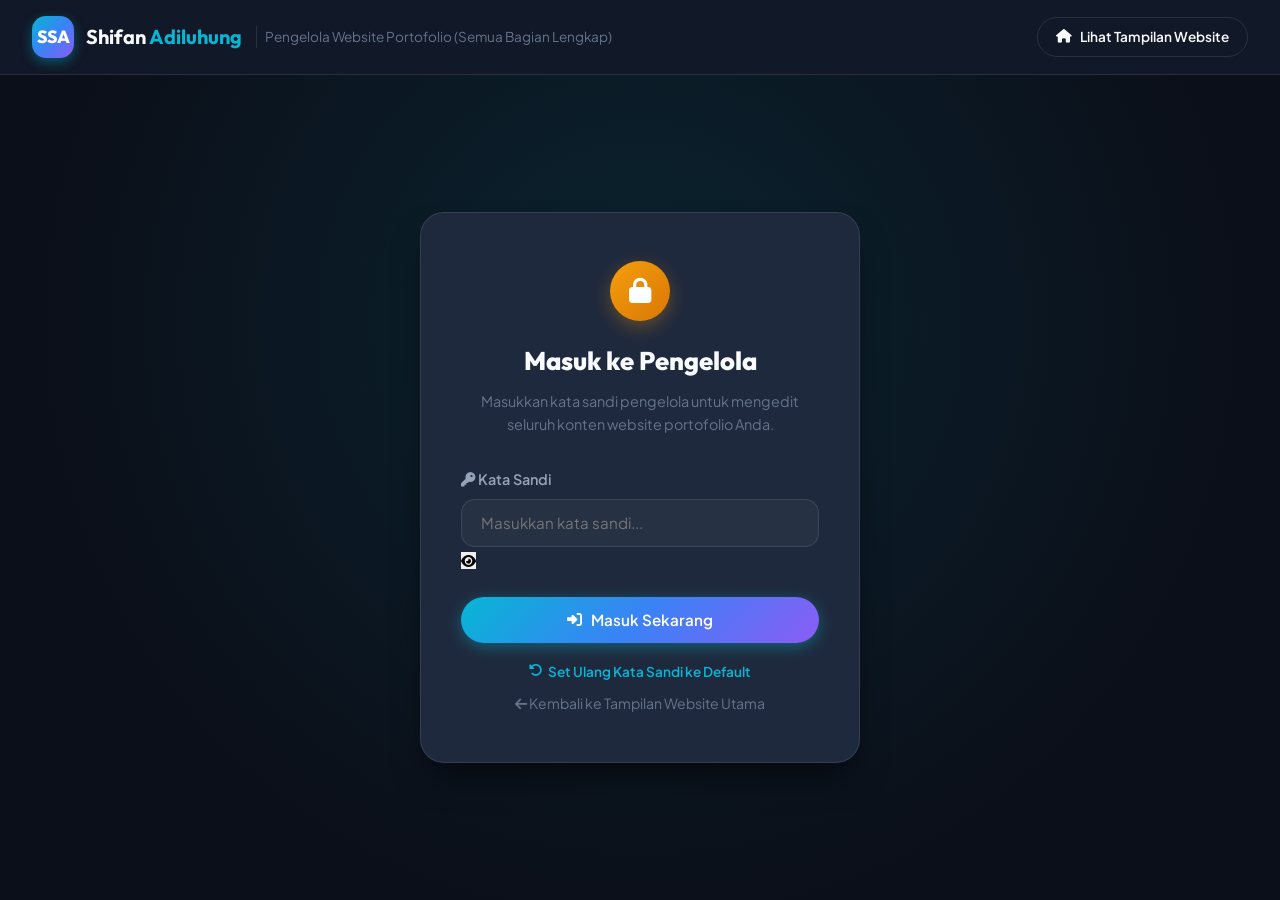
==== admin.html @ 87aca7a8 "fix: resolve skills category rendering error and align categories across admin and main site" ====
<!DOCTYPE html>
<html lang="id">
<head>
    <meta charset="UTF-8">
    <meta name="viewport" content="width=device-width, initial-scale=1.0">
    <meta name="description" content="Halaman Pengelola (Admin) Website Shifan Shalih Adiluhung">
    <title>Halaman Pengelola Website | Shifan Shalih Adiluhung</title>
    
    <!-- Google Fonts -->
    <link rel="preconnect" href="https://fonts.googleapis.com">
    <link rel="preconnect" href="https://fonts.gstatic.com" crossorigin>
    <link href="https://fonts.googleapis.com/css2?family=Outfit:wght@300;400;500;600;700;800&family=Plus+Jakarta+Sans:wght@300;400;500;600;700;800&display=swap" rel="stylesheet">
    
    <!-- FontAwesome Icons -->
    <link rel="stylesheet" href="https://cdnjs.cloudflare.com/ajax/libs/font-awesome/6.4.0/css/all.min.css">
    
    <!-- Stylesheet -->
    <link rel="stylesheet" href="styles.css?v=5.0">
    
    <style>
        body.admin-full-page {
            background-color: var(--bg-primary);
            min-height: 100vh;
            display: flex;
            flex-direction: column;
            margin: 0;
            padding: 0;
        }

        .admin-top-bar {
            background: var(--bg-secondary);
            border-bottom: 1px solid var(--border-color);
            padding: 1rem 2rem;
            display: flex;
            align-items: center;
            justify-content: space-between;
            position: sticky;
            top: 0;
            z-index: 100;
        }

        .admin-top-brand {
            display: flex;
            align-items: center;
            gap: 0.85rem;
        }

        .admin-top-actions {
            display: flex;
            align-items: center;
            gap: 1rem;
        }

        .admin-login-fullscreen {
            flex-grow: 1;
            display: flex;
            align-items: center;
            justify-content: center;
            padding: 2rem;
            background: radial-gradient(circle at 50% 30%, rgba(6, 182, 212, 0.12) 0%, transparent 70%);
        }

        .admin-login-box {
            width: 100%;
            max-width: 440px;
            padding: 3rem 2.5rem;
            background: var(--bg-surface-solid);
            border: 1px solid var(--border-color);
            border-radius: var(--radius-lg);
            box-shadow: var(--shadow-lg);
            text-align: center;
        }

        .login-badge-icon {
            width: 60px;
            height: 60px;
            background: var(--gold-gradient);
            color: #ffffff;
            border-radius: 50%;
            display: flex;
            align-items: center;
            justify-content: center;
            font-size: 1.6rem;
            margin: 0 auto 1.25rem auto;
            box-shadow: 0 6px 18px rgba(245, 158, 11, 0.3);
        }

        .admin-dashboard-full {
            flex-grow: 1;
            display: none;
            width: 100%;
        }

        .admin-layout-grid {
            display: grid;
            grid-template-columns: 280px 1fr;
            min-height: calc(100vh - 72px);
        }

        .admin-sidebar {
            background: var(--bg-secondary);
            border-right: 1px solid var(--border-color);
            padding: 2rem 1rem;
            display: flex;
            flex-direction: column;
            gap: 0.5rem;
        }

        .sidebar-title {
            font-size: 0.75rem;
            font-weight: 800;
            text-transform: uppercase;
            letter-spacing: 1px;
            color: var(--text-muted);
            padding: 0 0.85rem;
            margin-bottom: 0.5rem;
        }

        .admin-nav-item {
            display: flex;
            align-items: center;
            gap: 0.85rem;
            padding: 0.85rem 1rem;
            background: transparent;
            color: var(--text-secondary);
            font-size: 0.92rem;
            font-weight: 600;
            border-radius: var(--radius-md);
            cursor: pointer;
            transition: all var(--transition-fast);
            text-align: left;
            width: 100%;
        }

        .admin-nav-item:hover {
            color: var(--text-primary);
            background: rgba(255, 255, 255, 0.04);
        }

        .admin-nav-item.active {
            color: #ffffff;
            background: var(--primary-gradient);
            box-shadow: 0 4px 15px rgba(6, 182, 212, 0.3);
        }

        .admin-content-area {
            padding: 3rem;
            background: var(--bg-primary);
            overflow-y: auto;
        }

        .content-panel {
            display: none;
            max-width: 900px;
        }

        .content-panel.active {
            display: block;
            animation: fadeIn 0.3s ease-out;
        }

        .panel-header-box {
            margin-bottom: 2.5rem;
            padding-bottom: 1.25rem;
            border-bottom: 1px solid var(--border-color);
        }

        .panel-header-box h2 {
            font-family: var(--font-heading);
            font-size: 1.75rem;
            font-weight: 800;
            margin-bottom: 0.5rem;
            display: flex;
            align-items: center;
            gap: 0.75rem;
        }

        .panel-header-box p {
            color: var(--text-secondary);
            font-size: 0.95rem;
        }

        .form-card-box {
            background: var(--bg-secondary);
            border: 1px solid var(--border-color);
            border-radius: var(--radius-lg);
            padding: 2rem;
            margin-bottom: 2rem;
        }

        .item-row {
            display: flex;
            align-items: center;
            justify-content: space-between;
            padding: 1.25rem 1.5rem;
            background: rgba(255, 255, 255, 0.03);
            border: 1px solid var(--border-color);
            border-radius: var(--radius-md);
            margin-bottom: 0.85rem;
        }

        .item-row strong {
            display: block;
            font-size: 1rem;
            color: var(--text-primary);
        }

        .item-row span {
            font-size: 0.85rem;
            color: var(--text-muted);
        }

        @media (max-width: 992px) {
            .admin-layout-grid { grid-template-columns: 1fr; }
            .admin-sidebar { border-right: none; border-bottom: 1px solid var(--border-color); flex-direction: row; overflow-x: auto; }
            .admin-content-area { padding: 1.5rem; }
        }

        /* Anti-flicker classes based on authentication */
        html.is-authenticated #loginScreen { display: none !important; }
        html.is-authenticated #dashboardScreen { display: block !important; }
        html.is-authenticated #logoutBtn { display: inline-flex !important; }

        html.is-unauthenticated #loginScreen { display: flex !important; }
        html.is-unauthenticated #dashboardScreen { display: none !important; }
        html.is-unauthenticated #logoutBtn { display: none !important; }
    </style>
    <script>
        // Anti-Flicker: Check session immediately before DOM renders
        (function() {
            try {
                var isAuth = sessionStorage.getItem('ssa_admin_session') === 'true' || localStorage.getItem('ssa_admin_session') === 'true';
                if (isAuth) {
                    document.documentElement.classList.add('is-authenticated');
                    sessionStorage.setItem('ssa_admin_session', 'true');
                } else {
                    document.documentElement.classList.add('is-unauthenticated');
                }
            } catch(e) {}
        })();
    </script>
</head>
<body class="admin-full-page">

    <!-- Top Header Bar -->
    <header class="admin-top-bar">
        <div class="admin-top-brand">
            <a href="index.html" class="logo-brand">
                <div class="logo-badge">SSA</div>
                <span class="logo-text">Shifan <span class="highlight">Adiluhung</span></span>
            </a>
            <span style="font-size: 0.85rem; color: var(--text-muted); padding-left: 0.5rem; border-left: 1px solid var(--border-color);">Pengelola Website Portofolio (Semua Bagian Lengkap)</span>
        </div>

        <div class="admin-top-actions">
            <a href="index.html" class="btn btn-outline btn-sm">
                <i class="fa-solid fa-house"></i>
                <span>Lihat Tampilan Website</span>
            </a>
            <button class="btn btn-outline btn-sm danger-btn" id="logoutBtn" style="display: none;">
                <i class="fa-solid fa-power-off"></i>
                <span>Keluar</span>
            </button>
        </div>
    </header>

    <!-- STATE 1: LOGIN PENGELOLA -->
    <div class="admin-login-fullscreen" id="loginScreen">
        <div class="admin-login-box">
            <div class="login-badge-icon">
                <i class="fa-solid fa-lock"></i>
            </div>
            <h2 style="font-family: var(--font-heading); font-size: 1.6rem; font-weight: 800;">Masuk ke Pengelola</h2>
            <p style="color: var(--text-muted); font-size: 0.9rem; margin-top: 0.5rem;">Masukkan kata sandi pengelola untuk mengedit seluruh konten website portofolio Anda.</p>

            <form id="adminLoginForm" style="margin-top: 2rem; text-align: left;">
                <div class="form-group">
                    <label for="adminPasswordInput"><i class="fa-solid fa-key"></i> Kata Sandi</label>
                    <div class="pass-input-wrapper">
                        <input type="password" id="adminPasswordInput" class="form-control" placeholder="Masukkan kata sandi..." required>
                        <button type="button" class="toggle-pass-btn" id="togglePassBtn"><i class="fa-solid fa-eye"></i></button>
                    </div>
                </div>

                <button type="submit" class="btn btn-primary btn-block btn-glow" style="margin-top: 1.5rem;">
                    <i class="fa-solid fa-right-to-bracket"></i>
                    <span>Masuk Sekarang</span>
                </button>
            </form>

            <div style="margin-top: 1.25rem; display: flex; flex-direction: column; gap: 0.75rem; align-items: center;">
                <button type="button" id="resetPassLoginBtn" style="background: none; border: none; color: var(--primary-color); font-size: 0.85rem; font-weight: 600; cursor: pointer; display: flex; align-items: center; gap: 0.35rem;">
                    <i class="fa-solid fa-rotate-left"></i> Set Ulang Kata Sandi ke Default
                </button>
                <a href="index.html" style="color: var(--text-muted); font-size: 0.88rem;"><i class="fa-solid fa-arrow-left"></i> Kembali ke Tampilan Website Utama</a>
            </div>
        </div>
    </div>

    <!-- STATE 2: DASHBOARD PENGELOLA -->
    <div class="admin-dashboard-full" id="dashboardScreen">
        <div class="admin-layout-grid">
            
            <!-- Left Sidebar Navigation Menu -->
            <aside class="admin-sidebar">
                <div class="sidebar-title">Menu Pengelola</div>
                
                <button class="admin-nav-item active" data-pane="paneIdentity">
                    <i class="fa-solid fa-house"></i>
                    <span>1. Home (Hero)</span>
                </button>

                <button class="admin-nav-item" data-pane="paneNarrative">
                    <i class="fa-solid fa-user"></i>
                    <span>2. About Me</span>
                </button>

                <button class="admin-nav-item" data-pane="paneSkills">
                    <i class="fa-solid fa-bolt"></i>
                    <span>3. Skills</span>
                </button>

                <button class="admin-nav-item" data-pane="paneProjects">
                    <i class="fa-solid fa-star"></i>
                    <span>4. Projects ⭐⭐⭐</span>
                </button>

                <button class="admin-nav-item" data-pane="paneExperience">
                    <i class="fa-solid fa-briefcase"></i>
                    <span>5. Experience</span>
                </button>

                <button class="admin-nav-item" data-pane="paneAchievements">
                    <i class="fa-solid fa-trophy"></i>
                    <span>6. Achievements</span>
                </button>

                <button class="admin-nav-item" data-pane="paneCertificates">
                    <i class="fa-solid fa-certificate"></i>
                    <span>7. Certificates</span>
                </button>

                <button class="admin-nav-item" data-pane="paneTools">
                    <i class="fa-solid fa-screwdriver-wrench"></i>
                    <span>8. Tools & Tech</span>
                </button>

                <button class="admin-nav-item" data-pane="paneTestimonials">
                    <i class="fa-solid fa-comments"></i>
                    <span>9. Testimonials</span>
                </button>

                <button class="admin-nav-item" data-pane="paneContact">
                    <i class="fa-solid fa-address-book"></i>
                    <span>10. Contact & Sosmed</span>
                </button>

                <button class="admin-nav-item" data-pane="paneSecurity">
                    <i class="fa-solid fa-key"></i>
                    <span>11. Ubah Kata Sandi</span>
                </button>

                <div style="margin-top: auto; padding-top: 1.5rem; border-top: 1px solid var(--border-color); display: flex; flex-direction: column; gap: 0.5rem;">
                    <button class="btn btn-primary btn-block btn-sm" id="copyDataForAIBtn" title="Salin seluruh data untuk dikirim ke Asisten AI agar di-publish ke publik">
                        <i class="fa-solid fa-copy"></i> Salin Data untuk AI
                    </button>
                    <button class="btn btn-outline btn-block btn-sm" id="exportBackupBtn">
                        <i class="fa-solid fa-download"></i> Unduh File JSON
                    </button>
                </div>
            </aside>

            <!-- Right Main Content Area -->
            <main class="admin-content-area">
                
                <!-- PANE 1: HOME (HERO) -->
                <div class="content-panel active" id="paneIdentity">
                    <div class="panel-header-box">
                        <h2><i class="fa-solid fa-house" style="color: var(--primary-color);"></i> 1. Home (Hero Section)</h2>
                        <p>Ubah nama lengkap, kata-kata bergerak, dan kalimat sambutan pertama pada halaman utama.</p>
                    </div>

                    <div class="form-card-box">
                        <form id="formIdentity">
                            <div class="form-grid">
                                <div class="form-group">
                                    <label for="inputName">Nama Lengkap Anda</label>
                                    <input type="text" id="inputName" class="form-control" required>
                                </div>

                                <div class="form-group">
                                    <label for="inputSubheadlines">Kata-kata Bergerak (Pisahkan koma)</label>
                                    <input type="text" id="inputSubheadlines" class="form-control" required>
                                </div>

                                <div class="form-group full-width">
                                    <label for="inputHeroBio">Kalimat Sambutan Ringkas</label>
                                    <textarea id="inputHeroBio" class="form-control" rows="4" required></textarea>
                                </div>

                                <div class="form-group full-width" style="margin-top: 0.5rem; padding-top: 1.25rem; border-top: 1px solid var(--border-color);">
                                    <h4 style="font-size: 1rem; margin-bottom: 0.35rem; color: var(--text-gold);"><i class="fa-solid fa-chart-simple"></i> Kartu Highlight Statistik Hero (3 Kartu Ringkas)</h4>
                                    <p style="font-size: 0.85rem; color: var(--text-muted); margin-bottom: 1rem;">Ubah teks angka/status dan label pada 3 kartu highlight di bawah sambutan.</p>
                                    
                                    <div style="display: grid; grid-template-columns: repeat(auto-fit, minmax(220px, 1fr)); gap: 1rem;">
                                        <!-- Stat 1 -->
                                        <div style="background: rgba(255,255,255,0.02); border: 1px solid var(--border-color); border-radius: 8px; padding: 1rem;">
                                            <strong style="display: block; font-size: 0.88rem; margin-bottom: 0.5rem; color: var(--text-primary);">Kartu 1 (Kiri)</strong>
                                            <div style="display: flex; flex-direction: column; gap: 0.5rem;">
                                                <div>
                                                    <label style="font-size: 0.78rem; color: var(--text-muted);">Ikon FontAwesome</label>
                                                    <input type="text" id="inputStat1Icon" class="form-control" style="font-size: 0.85rem;" placeholder="fa-solid fa-graduation-cap">
                                                </div>
                                                <div>
                                                    <label style="font-size: 0.78rem; color: var(--text-muted);">Nilai / Angka</label>
                                                    <input type="text" id="inputStat1Num" class="form-control" style="font-size: 0.85rem;" placeholder="100%">
                                                </div>
                                                <div>
                                                    <label style="font-size: 0.78rem; color: var(--text-muted);">Label / Keterangan</label>
                                                    <input type="text" id="inputStat1Label" class="form-control" style="font-size: 0.85rem;" placeholder="Integritas Keilmuan">
                                                </div>
                                            </div>
                                        </div>

                                        <!-- Stat 2 -->
                                        <div style="background: rgba(255,255,255,0.02); border: 1px solid var(--border-color); border-radius: 8px; padding: 1rem;">
                                            <strong style="display: block; font-size: 0.88rem; margin-bottom: 0.5rem; color: var(--text-primary);">Kartu 2 (Tengah)</strong>
                                            <div style="display: flex; flex-direction: column; gap: 0.5rem;">
                                                <div>
                                                    <label style="font-size: 0.78rem; color: var(--text-muted);">Ikon FontAwesome</label>
                                                    <input type="text" id="inputStat2Icon" class="form-control" style="font-size: 0.85rem;" placeholder="fa-solid fa-microchip">
                                                </div>
                                                <div>
                                                    <label style="font-size: 0.78rem; color: var(--text-muted);">Nilai / Angka</label>
                                                    <input type="text" id="inputStat2Num" class="form-control" style="font-size: 0.85rem;" placeholder="Modern">
                                                </div>
                                                <div>
                                                    <label style="font-size: 0.78rem; color: var(--text-muted);">Label / Keterangan</label>
                                                    <input type="text" id="inputStat2Label" class="form-control" style="font-size: 0.85rem;" placeholder="Tech & Development">
                                                </div>
                                            </div>
                                        </div>

                                        <!-- Stat 3 -->
                                        <div style="background: rgba(255,255,255,0.02); border: 1px solid var(--border-color); border-radius: 8px; padding: 1rem;">
                                            <strong style="display: block; font-size: 0.88rem; margin-bottom: 0.5rem; color: var(--text-primary);">Kartu 3 (Kanan)</strong>
                                            <div style="display: flex; flex-direction: column; gap: 0.5rem;">
                                                <div>
                                                    <label style="font-size: 0.78rem; color: var(--text-muted);">Ikon FontAwesome</label>
                                                    <input type="text" id="inputStat3Icon" class="form-control" style="font-size: 0.85rem;" placeholder="fa-solid fa-star">
                                                </div>
                                                <div>
                                                    <label style="font-size: 0.78rem; color: var(--text-muted);">Nilai / Angka</label>
                                                    <input type="text" id="inputStat3Num" class="form-control" style="font-size: 0.85rem;" placeholder="Adiluhung">
                                                </div>
                                                <div>
                                                    <label style="font-size: 0.78rem; color: var(--text-muted);">Label / Keterangan</label>
                                                    <input type="text" id="inputStat3Label" class="form-control" style="font-size: 0.85rem;" placeholder="Nilai Luhur & Agung">
                                                </div>
                                            </div>
                                        </div>
                                    </div>
                                </div>
                            </div>

                            <button type="submit" class="btn btn-primary btn-glow" style="margin-top: 1.25rem;">
                                <i class="fa-solid fa-floppy-disk"></i> Simpan Perubahan Home
                            </button>
                        </form>
                    </div>
                </div>

                <!-- PANE 2: ABOUT ME -->
                <div class="content-panel" id="paneNarrative">
                    <div class="panel-header-box">
                        <h2><i class="fa-solid fa-user" style="color: var(--primary-color);"></i> 2. About Me</h2>
                        <p>Ubah 3 kartu cerita utama mengenai makna nama Adiluhung, pendidikan/hafalan, dan cita-cita.</p>
                    </div>

                    <div class="form-card-box">
                        <form id="formNarrative">
                            <div class="form-group mb-3">
                                <label for="inputMeaning">Kartu 1: Tentang Saya (Makna & Identitas)</label>
                                <textarea id="inputMeaning" class="form-control" rows="3" required></textarea>
                            </div>

                            <div class="form-group mb-3">
                                <label for="inputEdu">Kartu 2: Yang Saya Kerjakan (Aktivitas & Kode)</label>
                                <textarea id="inputEdu" class="form-control" rows="3" required></textarea>
                            </div>

                            <div class="form-group mb-3">
                                <label for="inputVision">Kartu 3: Visi & Prinsip Saya</label>
                                <textarea id="inputVision" class="form-control" rows="3" required></textarea>
                            </div>

                            <div class="form-group mb-3" style="margin-top: 1.25rem; padding-top: 1.25rem; border-top: 1px solid var(--border-color);">
                                <h4 style="font-size: 1rem; margin-bottom: 0.35rem; color: var(--text-gold);"><i class="fa-solid fa-circle-info"></i> Banner Fakta Singkat (Info Banner Bawah)</h4>
                                <p style="font-size: 0.85rem; color: var(--text-muted); margin-bottom: 0.85rem;">Ubah judul dan isi teks banner highlight yang berada di bawah 3 kartu cerita About Me.</p>
                                
                                <div style="margin-bottom: 0.75rem;">
                                    <label for="inputFactTitle">Judul Fakta Singkat</label>
                                    <input type="text" id="inputFactTitle" class="form-control" placeholder="Perpaduan Nilai Tradisi & Inovasi Teknologi" required>
                                </div>

                                <div>
                                    <label for="inputFactDesc">Uraian / Deskripsi Fakta Singkat</label>
                                    <textarea id="inputFactDesc" class="form-control" rows="3" placeholder="Shifan Shalih Adiluhung mewakili generasi..." required></textarea>
                                </div>
                            </div>

                            <button type="submit" class="btn btn-primary btn-glow" style="margin-top: 1rem;">
                                <i class="fa-solid fa-floppy-disk"></i> Simpan About Me
                            </button>
                        </form>
                    </div>
                </div>

                <!-- PANE 3: SKILLS -->
                <div class="content-panel" id="paneSkills">
                    <div class="panel-header-box" style="display: flex; align-items: center; justify-content: space-between; flex-wrap: wrap; gap: 1rem;">
                        <div>
                            <h2><i class="fa-solid fa-bolt" style="color: var(--primary-color);"></i> 3. Skills (Kelola Kategori & Keahlian)</h2>
                            <p>Kelola kategori kemampuan, tahapan belajar, dan daftar keahlian terstruktur.</p>
                        </div>
                        <div style="display: flex; gap: 0.5rem; flex-wrap: wrap;">
                            <button type="button" class="btn btn-outline btn-sm" id="resetCategoriesBtn"><i class="fa-solid fa-rotate-left"></i> Reset Kategori ke Awal</button>
                            <button type="button" class="btn btn-outline btn-sm" id="addNewCategoryBtn"><i class="fa-solid fa-folder-plus"></i> Tambah Kategori Baru</button>
                            <button type="button" class="btn btn-primary btn-sm" id="addSkillBtn"><i class="fa-solid fa-plus"></i> Tambah Keahlian Baru</button>
                        </div>
                    </div>

                    <div id="skillsListContainer"></div>
                </div>

                <!-- PANE 4: PROJECTS ⭐⭐⭐ -->
                <div class="content-panel" id="paneProjects">
                    <div class="panel-header-box" style="display: flex; align-items: center; justify-content: space-between; flex-wrap: wrap; gap: 1rem;">
                        <div>
                            <h2><i class="fa-solid fa-star" style="color: var(--primary-color);"></i> 4. Projects ⭐⭐⭐</h2>
                            <p>Kelola portofolio karya dalam kategori Web Projects, Design Projects, dan Other Projects.</p>
                        </div>
                        <div style="display: flex; gap: 0.5rem; flex-wrap: wrap;">
                            <button type="button" class="btn btn-outline btn-sm" id="resetProjectsBtn"><i class="fa-solid fa-rotate-left"></i> Reset ke Default</button>
                            <button type="button" class="btn btn-primary btn-sm" id="addProjectBtn"><i class="fa-solid fa-plus"></i> Tambah Karya Baru</button>
                        </div>
                    </div>

                    <div id="projectsListContainer"></div>
                </div>

                <!-- PANE 5: EXPERIENCE -->
                <div class="content-panel" id="paneExperience">
                    <div class="panel-header-box" style="display: flex; align-items: center; justify-content: space-between; flex-wrap: wrap; gap: 1rem;">
                        <div>
                            <h2><i class="fa-solid fa-briefcase" style="color: var(--primary-color);"></i> 5. Experience</h2>
                            <p>Kelola riwayat kegiatan organisasi, volunteer, dan pengalaman kerja.</p>
                        </div>
                        <div style="display: flex; gap: 0.5rem; flex-wrap: wrap;">
                            <button type="button" class="btn btn-outline btn-sm" id="resetExperienceBtn"><i class="fa-solid fa-rotate-left"></i> Reset ke On Progress</button>
                            <button type="button" class="btn btn-primary btn-sm" id="addExperienceBtn"><i class="fa-solid fa-plus"></i> Tambah Pengalaman</button>
                        </div>
                    </div>
                    <div id="experienceListContainer"></div>
                </div>

                <!-- PANE 6: ACHIEVEMENTS -->
                <div class="content-panel" id="paneAchievements">
                    <div class="panel-header-box" style="display: flex; align-items: center; justify-content: space-between; flex-wrap: wrap; gap: 1rem;">
                        <div>
                            <h2><i class="fa-solid fa-trophy" style="color: var(--primary-color);"></i> 6. Achievements</h2>
                            <p>Kelola capaian prestasi akademis, keilmuan, dan hafalan Al-Qur'an.</p>
                        </div>
                        <div style="display: flex; gap: 0.5rem; flex-wrap: wrap;">
                            <button type="button" class="btn btn-outline btn-sm" id="resetAchievementsBtn"><i class="fa-solid fa-rotate-left"></i> Reset ke On Progress</button>
                            <button type="button" class="btn btn-primary btn-sm" id="addAchievementBtn"><i class="fa-solid fa-plus"></i> Tambah Capaian</button>
                        </div>
                    </div>
                    <div id="achievementsListContainer"></div>
                </div>

                <!-- PANE 7: CERTIFICATES -->
                <div class="content-panel" id="paneCertificates">
                    <div class="panel-header-box" style="display: flex; align-items: center; justify-content: space-between; flex-wrap: wrap; gap: 1rem;">
                        <div>
                            <h2><i class="fa-solid fa-certificate" style="color: var(--primary-color);"></i> 7. Certificates</h2>
                            <p>Kelola dokumen sertifikat pelatihan dan bukti kompetensi resmi.</p>
                        </div>
                        <div style="display: flex; gap: 0.5rem; flex-wrap: wrap;">
                            <button type="button" class="btn btn-outline btn-sm" id="resetCertificatesBtn"><i class="fa-solid fa-rotate-left"></i> Reset ke On Progress</button>
                            <button type="button" class="btn btn-primary btn-sm" id="addCertificateBtn"><i class="fa-solid fa-plus"></i> Tambah Sertifikat</button>
                        </div>
                    </div>
                    <div id="certificatesListContainer"></div>
                </div>

                <!-- PANE 8: TOOLS & TECHNOLOGIES -->
                <div class="content-panel" id="paneTools">
                    <div class="panel-header-box" style="display: flex; align-items: center; justify-content: space-between; flex-wrap: wrap; gap: 1rem;">
                        <div>
                            <h2><i class="fa-solid fa-screwdriver-wrench" style="color: var(--primary-color);"></i> 8. Tools & Technologies</h2>
                            <p>Kelola daftar perangkat lunak, teknologi, bahasa pemrograman, dan ekosistem harian Anda.</p>
                        </div>
                        <div style="display: flex; gap: 0.5rem; flex-wrap: wrap;">
                            <button type="button" class="btn btn-outline btn-sm" id="resetToolsBtn"><i class="fa-solid fa-rotate-left"></i> Reset ke Default</button>
                            <button type="button" class="btn btn-primary btn-sm" id="addToolBtn"><i class="fa-solid fa-plus"></i> Tambah Tool Baru</button>
                        </div>
                    </div>
                    <div id="toolsListContainer"></div>
                </div>

                <!-- PANE 9: TESTIMONIALS -->
                <div class="content-panel" id="paneTestimonials">
                    <div class="panel-header-box" style="display: flex; align-items: center; justify-content: space-between; flex-wrap: wrap; gap: 1rem;">
                        <div>
                            <h2><i class="fa-solid fa-comments" style="color: var(--primary-color);"></i> 9. Testimonials</h2>
                            <p>Kelola testimoni dan rekomendasi dari pembimbing, rekan sejawat, atau pengajar.</p>
                        </div>
                        <div style="display: flex; gap: 0.5rem; flex-wrap: wrap;">
                            <button type="button" class="btn btn-outline btn-sm" id="resetTestimonialsBtn"><i class="fa-solid fa-rotate-left"></i> Reset ke On Progress</button>
                            <button type="button" class="btn btn-primary btn-sm" id="addTestimonialBtn"><i class="fa-solid fa-plus"></i> Tambah Testimoni</button>
                        </div>
                    </div>
                    <div id="testimonialsListContainer"></div>
                </div>

                <!-- PANE 10: CONTACT & SOSMED -->
                <div class="content-panel" id="paneContact">
                    <div class="panel-header-box">
                        <h2><i class="fa-solid fa-address-book" style="color: var(--primary-color);"></i> 10. Contact & Media Sosial</h2>
                        <p>Perbarui alamat email resmi, tempat tinggal, dan tautan akun media sosial Anda.</p>
                    </div>

                    <div class="form-card-box">
                        <form id="formContact">
                            <div class="form-grid">
                                <div class="form-group">
                                    <label for="inputEmail">Alamat Email Resmi</label>
                                    <input type="email" id="inputEmail" class="form-control" required>
                                </div>

                                <div class="form-group">
                                    <label for="inputLocation">Kota Tempat Tinggal</label>
                                    <input type="text" id="inputLocation" class="form-control" required>
                                </div>

                                <div class="form-group">
                                    <label for="inputGithub">Link GitHub</label>
                                    <input type="url" id="inputGithub" class="form-control" required>
                                </div>

                                <div class="form-group">
                                    <label for="inputLinkedin">Link LinkedIn</label>
                                    <input type="url" id="inputLinkedin" class="form-control" required>
                                </div>

                                <div class="form-group full-width">
                                    <label for="inputInstagram">Link Instagram</label>
                                    <input type="url" id="inputInstagram" class="form-control" required>
                                </div>
                            </div>

                            <button type="submit" class="btn btn-primary btn-glow" style="margin-top: 1.25rem;">
                                <i class="fa-solid fa-floppy-disk"></i> Simpan Kontak & Sosmed
                            </button>
                        </form>
                    </div>
                </div>

                <!-- PANE 11: UBAH KATA SANDI -->
                <div class="content-panel" id="paneSecurity">
                    <div class="panel-header-box">
                        <h2><i class="fa-solid fa-key" style="color: var(--primary-color);"></i> 11. Ubah Kata Sandi Pengelola</h2>
                        <p>Ganti kata sandi untuk masuk ke halaman pengelola ini demi keamanan website Anda.</p>
                    </div>

                    <div class="form-card-box">
                        <form id="formChangePassword">
                            <div class="form-group mb-3">
                                <label for="currPassword">Kata Sandi Saat Ini</label>
                                <input type="password" id="currPassword" class="form-control" required>
                            </div>

                            <div class="form-group mb-3">
                                <label for="newPassword">Kata Sandi Baru</label>
                                <input type="password" id="newPassword" class="form-control" required>
                            </div>

                            <div class="form-group mb-3">
                                <label for="confirmPassword">Ketik Ulang Kata Sandi Baru</label>
                                <input type="password" id="confirmPassword" class="form-control" required>
                            </div>

                            <button type="submit" class="btn btn-primary btn-glow" style="margin-top: 1rem;">
                                <i class="fa-solid fa-key"></i> Simpan Kata Sandi Baru
                            </button>
                        </form>
                    </div>

                    <div class="form-card-box" style="border-color: rgba(239, 68, 68, 0.3);">
                        <h4 style="color: #ef4444; font-size: 1.1rem; margin-bottom: 0.5rem;"><i class="fa-solid fa-triangle-exclamation"></i> Kembalikan ke Pengaturan Awal</h4>
                        <p style="color: var(--text-muted); font-size: 0.88rem;">Tindakan ini akan mengembalikan seluruh isi teks ke setelan awal pabrikan.</p>
                        <button type="button" class="btn btn-outline danger-btn" id="resetAllDataBtn" style="margin-top: 1rem;">
                            <i class="fa-solid fa-rotate-left"></i> Reset Seluruh Data Website
                        </button>
                    </div>
                </div>

            </main>
        </div>
    </div>

    <!-- Universal Edit Modal -->
    <div class="modal" id="adminEditModal">
        <div class="modal-overlay" id="adminEditModalOverlay"></div>
        <div class="modal-card glass-card" style="max-width: 620px; width: 92%;">
            <button type="button" class="modal-close-btn" id="adminEditModalCloseBtn">&times;</button>
            <div class="modal-header mb-3" style="padding-bottom: 0.75rem; border-bottom: 1px solid var(--border-color);">
                <h3 id="adminEditModalTitle" style="font-family: var(--font-heading); font-size: 1.35rem; font-weight: 700; color: var(--text-primary);">Edit Data</h3>
            </div>
            <form id="adminEditModalForm">
                <div id="adminEditModalBody" class="modal-body" style="display: flex; flex-direction: column; gap: 1rem; max-height: 60vh; overflow-y: auto; padding-right: 0.5rem;">
                    <!-- Dynamically populated fields -->
                </div>
                <div class="modal-footer mt-4" style="display: flex; justify-content: flex-end; gap: 0.75rem; padding-top: 1rem; border-top: 1px solid var(--border-color);">
                    <button type="button" class="btn btn-outline" id="adminEditModalCancelBtn">Batal</button>
                    <button type="submit" class="btn btn-primary"><i class="fa-solid fa-check"></i> Simpan Perubahan</button>
                </div>
            </form>
        </div>
    </div>

    <!-- Toast Notification Container -->
    <div class="toast-container" id="toastContainer"></div>

    <!-- Admin Engine Script -->
    <script>
        document.addEventListener('DOMContentLoaded', () => {
            const FIXED_DEFAULT_PASS = "adiluhung33";

            const defaultSiteData = {
                name: "Shifan Shalih Adiluhung",
                subheadlines: [
                    "Scholar & Santri Terpelajar",
                    "Tech & Web Developer",
                    "Continuous Learner",
                    "Innovator Nilai Adiluhung"
                ],
                bio: "Mengkombinasikan ketekunan keilmuan, integritas karakter santri terpelajar, dan semangat inovasi teknologi modern untuk menghasilkan karya bermakna yang bernilai Adiluhung (luhur & agung).",
                adminPassword: FIXED_DEFAULT_PASS,
                heroStats: [
                    { icon: "fa-solid fa-graduation-cap", num: "100%", label: "Integritas Keilmuan" },
                    { icon: "fa-solid fa-microchip", num: "Modern", label: "Tech & Development" },
                    { icon: "fa-solid fa-star", num: "Adiluhung", label: "Nilai Luhur & Agung" }
                ],
                aboutMeaning: "Saya Shifan Shalih Adiluhung — pelajar asal Ciamis, Jawa Barat, yang aktif sebagai santri di Hiraa Center (Rumah Qur'an & Konsultasi). Nama 'Adiluhung' bukan sekadar nama; ia adalah standar hidup — bermakna luhur dan agung dalam bahasa Jawa. Saya membawa nilai itu ke dalam setiap hal yang saya kerjakan, dari hafalan Al-Qur'an hingga baris kode yang saya tulis.",
                aboutEdu: "Saat ini saya aktif menghafal Al-Qur'an di Hiraa Center dan sekaligus membangun keahlian di bidang teknologi web. Salah satu bukti nyata: portofolio yang sedang kamu baca ini — dibangun sendiri dari nol menggunakan HTML, CSS, dan JavaScript, lengkap dengan sistem admin terproteksi dan deployment ke hosting sungguhan. Pencapaian akademis formal: On Progress.",
                aboutVision: "Saya percaya bahwa seorang santri dan seorang developer bisa berjalan beriringan. Tujuan saya adalah membangun karya digital yang tidak hanya fungsional, tapi juga bermakna — memberi manfaat nyata bagi orang di sekitar saya. Bidang spesifik yang ingin saya tekuni lebih dalam: On Progress.",
                aboutFactTitle: "Perpaduan Nilai Tradisi & Inovasi Teknologi",
                aboutFactDesc: "Shifan Shalih Adiluhung mewakili generasi yang memegang teguh etika dan integritas spiritual santri, sembari adaptif dan unggul dalam menguasai ekosistem teknologi digital era modern.",
                contactEmail: "shifan.adiluhung@example.com",
                contactLocation: "Ciamis / Jawa Barat, Indonesia",
                githubUrl: "https://github.com",
                linkedinUrl: "https://linkedin.com",
                instagramUrl: "https://instagram.com",
                skillCategories: [
                    { id: 'web-dev', key: 'webDevSkills', title: 'Web Development', icon: 'fa-solid fa-code' },
                    { id: 'design', key: 'designSkills', title: 'Design', icon: 'fa-solid fa-palette' },
                    { id: 'other-skills', key: 'otherSkills', title: 'Other Skills', icon: 'fa-solid fa-brain' }
                ],
                webDevSkills: [
                    {
                        id: 1,
                        name: "HTML",
                        icon: "fa-brands fa-html5",
                        statusText: "Mastered / Cleaned",
                        items: [
                            { title: "Struktur Dokumen & Tag Semantik HTML5", stage: 5, done: true },
                            { title: "Pengolahan Form, Input & Validasinya", stage: 5, done: true },
                            { title: "Integrasi Metadata SEO & OpenGraph", stage: 5, done: true },
                            { title: "Aksesibilitas & Clean Code Structure", stage: 5, done: true }
                        ]
                    },
                    {
                        id: 2,
                        name: "CSS",
                        icon: "fa-brands fa-css3-alt",
                        statusText: "Mastered / Cleaned",
                        items: [
                            { title: "Layouting Flexbox & Responsive Grid System", stage: 5, done: true },
                            { title: "Desain UI Glassmorphism & Visual Dark Mode", stage: 5, done: true },
                            { title: "Keyframe Animations & Micro-Interactions", stage: 5, done: true },
                            { title: "Custom CSS Variables & Responsive Breakpoints", stage: 5, done: true }
                        ]
                    },
                    {
                        id: 3,
                        name: "JavaScript",
                        icon: "fa-brands fa-js",
                        statusText: "Half-Baked",
                        items: [
                            { title: "Sintaksis ES6+, Arrow Functions & Logic Flow", stage: 5, done: true },
                            { title: "DOM Manipulation & Dynamic Rendering Engine", stage: 5, done: true },
                            { title: "Web Storage (LocalStorage & SessionState)", stage: 4, done: false },
                            { title: "Event Listeners & Interactive Keyboard Logic", stage: 0, done: false }
                        ]
                    },
                    {
                        id: 4,
                        name: "Python",
                        icon: "fa-brands fa-python",
                        statusText: "Grinding Hard",
                        items: [
                            { title: "Sintaksis Dasar, Variabel & Tipe Data", stage: 2, done: false },
                            { title: "Struktur Kontrol (If-Else & Looping)", stage: 0, done: false },
                            { title: "Pemrosesan Fungsi & Scripting Sederhana", stage: 0, done: false },
                            { title: "Pengembangan Backend / Framework Web", stage: 0, done: false }
                        ]
                    }
                ],
                designSkills: [],
                otherSkills: [],
                projects: [
                    {
                        id: 1,
                        title: "Website Portofolio Shifan Shalih Adiluhung",
                        desc: "Platform portofolio web interaktif resmi yang sedang kamu jelajahi saat ini. Dibangun dengan layout glassmorphism modern, dynamic typing, sistem admin terproteksi, dan hosting mandiri.",
                        category: "web-projects",
                        tech: "HTML5, CSS3, JavaScript ES6, LocalStorage, FTP Deployment",
                        link: "index.html",
                        isCurrentSite: true
                    },
                    {
                        id: 2,
                        title: "Proyek Web Baru (On Progress)",
                        desc: "Pengembangan karya web interaktif berikutnya sedang dalam tahap perancangan arsitektur, riset konsep, dan pengerjaan (On Progress).",
                        category: "web-projects",
                        tech: "Web App, On Progress",
                        link: "#",
                        isCurrentSite: false
                    },
                    {
                        id: 3,
                        title: "Eksplorasi Desain UI/UX (On Progress)",
                        desc: "Koleksi perancangan antarmuka visual modern, sistem layout responsif, dan aset grafis kreatif dalam tahap pengerjaan (On Progress).",
                        category: "design-projects",
                        tech: "UI/UX, Glassmorphism, On Progress",
                        link: "#",
                        isCurrentSite: false
                    },
                    {
                        id: 4,
                        title: "Inovasi & Riset Teknologi (On Progress)",
                        desc: "Inisiatif teknologi terapan, sistem informasi digital, dan proyek eksplorasi lainnya sedang dalam tahap perencanaan (On Progress).",
                        category: "other-projects",
                        tech: "Research, Concept, On Progress",
                        link: "#",
                        isCurrentSite: false
                    }
                ],
                experiences: [
                    {
                        id: 1,
                        role: "Riwayat & Rekam Jejak Pengalaman",
                        org: "Tahap Pemutakhiran Data",
                        period: "On Progress",
                        desc: "Bagian pengalaman dan rekam jejak ini sedang dalam tahap penyesuaian dan verifikasi data resmi (On Progress)."
                    }
                ],
                // Achievements (On Progress)
                achievements: [
                    { id: 1, title: "Daftar Pencapaian & Prestasi Resmi", desc: "Informasi rekam jejak pencapaian dan prestasi resmi sedang dalam tahap penyesuaian data (On Progress)." }
                ],
                // Certificates (On Progress)
                certificates: [
                    {
                        id: 1,
                        title: "Arsip Sertifikasi & Kredensial Resmi",
                        issuer: "Tahap Pemutakhiran Data",
                        desc: "Dokumen dan bukti sertifikat resmi sedang dalam tahap pendataan serta verifikasi (On Progress)."
                    }
                ],
                tools: [
                    { name: "HTML5", icon: "fa-brands fa-html5" },
                    { name: "CSS3", icon: "fa-brands fa-css3-alt" },
                    { name: "JavaScript", icon: "fa-brands fa-js" },
                    { name: "Git & GitHub", icon: "fa-brands fa-github" },
                    { name: "Hostinger FTP", icon: "fa-solid fa-server" },
                    { name: "VS Code", icon: "fa-solid fa-code" }
                ],
                // Testimonials (On Progress)
                testimonials: [
                    { id: 1, quote: "Bagian testimoni dan ulasan ini sedang dalam tahap pengumpulan serta verifikasi resmi (On Progress).", author: "Tahap Pemutakhiran", title: "On Progress" }
                ]
            };

            const SKILL_STAGES = [
                {
                    level: 0,
                    title: "Locked",
                    desc: "Terkunci & belum disentuh",
                    color: "#94a3b8",
                    bg: "rgba(148, 163, 184, 0.12)",
                    icon: "fa-solid fa-lock"
                },
                {
                    level: 1,
                    title: "Newbie Grounding",
                    desc: "Lagi merangkak belajar dasar",
                    color: "#cbd5e1",
                    bg: "rgba(203, 213, 225, 0.15)",
                    icon: "fa-solid fa-seedling"
                },
                {
                    level: 2,
                    title: "Grinding Hard",
                    desc: "Lagi serius-seriusnya ngerjain materi itu",
                    color: "#38bdf8",
                    bg: "rgba(56, 189, 248, 0.18)",
                    icon: "fa-solid fa-fire"
                },
                {
                    level: 3,
                    title: "Werving / On Radar",
                    desc: "Udah paham sikit-sikit, mau disikat berikutnya",
                    color: "#c084fc",
                    bg: "rgba(192, 132, 252, 0.18)",
                    icon: "fa-solid fa-crosshairs"
                },
                {
                    level: 4,
                    title: "Half-Baked",
                    desc: "Udah ngerti konsep tapi belum lancar banget",
                    color: "#f59e0b",
                    bg: "rgba(245, 158, 11, 0.18)",
                    icon: "fa-solid fa-bolt"
                },
                {
                    level: 5,
                    title: "Mastered / Cleaned",
                    desc: "Udah khatam dan di-tamatkan",
                    color: "#10b981",
                    bg: "rgba(16, 185, 129, 0.22)",
                    icon: "fa-solid fa-circle-check"
                }
            ];

            const migrateSkillsData = (data) => {
                if (!data) return defaultSiteData;
                if (!data.skillCategories || !Array.isArray(data.skillCategories)) {
                    data.skillCategories = [
                        { id: 'web-dev', key: 'webDevSkills', title: 'Web Development', icon: 'fa-solid fa-code' },
                        { id: 'design', key: 'designSkills', title: 'Design', icon: 'fa-solid fa-palette' },
                        { id: 'other-skills', key: 'otherSkills', title: 'Other Skills', icon: 'fa-solid fa-brain' }
                    ];
                }
                data.skillCategories.forEach(cat => {
                    const key = cat.key;
                    if (!data[key] || !Array.isArray(data[key])) {
                        data[key] = (defaultSiteData[key] && Array.isArray(defaultSiteData[key])) ? defaultSiteData[key] : [];
                    } else {
                        data[key].forEach(s => {
                            if (!s.items || !Array.isArray(s.items)) {
                                s.items = [];
                            }
                            let prevMastered = true;
                            s.items.forEach((itm, idx) => {
                                if (itm.stage === undefined || itm.stage === null) {
                                    itm.stage = itm.done ? 5 : (prevMastered ? 1 : 0);
                                } else {
                                    itm.stage = parseInt(itm.stage);
                                }
                                if (!prevMastered && itm.stage > 0) {
                                    itm.stage = 0;
                                }
                                itm.done = (itm.stage === 5);
                                prevMastered = (itm.stage === 5);
                            });

                            const totalPoints = s.items.reduce((sum, itm) => sum + (itm.stage || 0), 0);
                            const maxPoints = (s.items.length || 1) * 5;
                            const avgPct = Math.round((totalPoints / maxPoints) * 100);

                            if (!s.statusText || ['Sangat Mahir','Mahir','Cukup Mahir','Kurang Mahir'].includes(s.statusText)) {
                                if (avgPct >= 90) s.statusText = "Mastered / Cleaned";
                                else if (avgPct >= 70) s.statusText = "Half-Baked";
                                else if (avgPct >= 50) s.statusText = "Werving / On Radar";
                                else if (avgPct >= 30) s.statusText = "Grinding Hard";
                                else if (avgPct > 0) s.statusText = "Newbie Grounding";
                                else s.statusText = "Locked";
                            }
                        });
                    }
                });
                return data;
            };

            let siteData = JSON.parse(localStorage.getItem('ssa_site_data') || 'null');
            if (!siteData) {
                siteData = defaultSiteData;
                localStorage.setItem('ssa_site_data', JSON.stringify(siteData));
            } else {
                siteData = migrateSkillsData(siteData);
                // Enforce reset password ke default jika kosong
                if (!siteData.adminPassword) siteData.adminPassword = FIXED_DEFAULT_PASS;

                // Non-destructive initialization: pastikan semua bagian data tersedia tanpa menghapus editan pengguna
                if (!siteData.skillCategories || !Array.isArray(siteData.skillCategories) || siteData.skillCategories.length === 0) {
                    siteData.skillCategories = defaultSiteData.skillCategories;
                }
                if (!siteData.webDevSkills || !Array.isArray(siteData.webDevSkills) || siteData.webDevSkills.length === 0) {
                    siteData.webDevSkills = defaultSiteData.webDevSkills;
                }
                if (!siteData.projects || !Array.isArray(siteData.projects)) siteData.projects = defaultSiteData.projects;
                if (!siteData.experiences || !Array.isArray(siteData.experiences)) siteData.experiences = defaultSiteData.experiences;
                if (!siteData.achievements || !Array.isArray(siteData.achievements)) siteData.achievements = defaultSiteData.achievements;
                if (!siteData.certificates || !Array.isArray(siteData.certificates)) siteData.certificates = defaultSiteData.certificates;
                if (!siteData.testimonials || !Array.isArray(siteData.testimonials)) siteData.testimonials = defaultSiteData.testimonials;
                if (!siteData.tools || !Array.isArray(siteData.tools)) siteData.tools = defaultSiteData.tools;
                if (!siteData.heroStats || !Array.isArray(siteData.heroStats)) siteData.heroStats = defaultSiteData.heroStats;
                if (!siteData.aboutFactTitle) siteData.aboutFactTitle = defaultSiteData.aboutFactTitle;
                if (!siteData.aboutFactDesc) siteData.aboutFactDesc = defaultSiteData.aboutFactDesc;

                localStorage.setItem('ssa_site_data', JSON.stringify(siteData));
            }

            const saveState = () => {
                localStorage.setItem('ssa_site_data', JSON.stringify(siteData));
            };

            const loginScreen = document.getElementById('loginScreen');
            const dashboardScreen = document.getElementById('dashboardScreen');
            const adminLoginForm = document.getElementById('adminLoginForm');
            const adminPasswordInput = document.getElementById('adminPasswordInput');
            const togglePassBtn = document.getElementById('togglePassBtn');
            const logoutBtn = document.getElementById('logoutBtn');

            togglePassBtn.addEventListener('click', () => {
                const isPass = adminPasswordInput.type === 'password';
                adminPasswordInput.type = isPass ? 'text' : 'password';
                togglePassBtn.innerHTML = isPass ? `<i class="fa-solid fa-eye-slash"></i>` : `<i class="fa-solid fa-eye"></i>`;
            });

            // Setup Navigation Listeners immediately
            const navItems = document.querySelectorAll('.admin-nav-item');
            const panels = document.querySelectorAll('.content-panel');

            navItems.forEach(item => {
                item.addEventListener('click', () => {
                    navItems.forEach(i => i.classList.remove('active'));
                    panels.forEach(p => p.classList.remove('active'));

                    item.classList.add('active');
                    const paneId = item.getAttribute('data-pane');
                    const targetPane = document.getElementById(paneId);
                    if (targetPane) targetPane.classList.add('active');
                });
            });

            function showDashboard() {
                document.documentElement.classList.add('is-authenticated');
                document.documentElement.classList.remove('is-unauthenticated');
                loginScreen.style.display = 'none';
                dashboardScreen.style.display = 'block';
                logoutBtn.style.display = 'inline-flex';
                try {
                    populateDashboardForms();
                } catch (err) {
                    console.error("Gagal memuat form dashboard:", err);
                }
            }

            // Check persistent session immediately
            const isAuth = sessionStorage.getItem('ssa_admin_session') === 'true' || localStorage.getItem('ssa_admin_session') === 'true';
            if (isAuth) {
                sessionStorage.setItem('ssa_admin_session', 'true');
                showDashboard();
            } else {
                document.documentElement.classList.add('is-unauthenticated');
                document.documentElement.classList.remove('is-authenticated');
                loginScreen.style.display = 'flex';
                dashboardScreen.style.display = 'none';
                logoutBtn.style.display = 'none';
            }

            const resetPassLoginBtn = document.getElementById('resetPassLoginBtn');
            if (resetPassLoginBtn) {
                resetPassLoginBtn.addEventListener('click', () => {
                    siteData.adminPassword = FIXED_DEFAULT_PASS;
                    saveState();
                    adminPasswordInput.value = FIXED_DEFAULT_PASS;
                    adminPasswordInput.type = "text";
                    togglePassBtn.innerHTML = `<i class="fa-solid fa-eye-slash"></i>`;
                    showToast(`Kata sandi telah di-set ulang ke: ${FIXED_DEFAULT_PASS}`, "success");
                });
            }

            adminLoginForm.addEventListener('submit', (e) => {
                e.preventDefault();
                const pass = adminPasswordInput.value.trim();
                const correctPass = siteData.adminPassword || FIXED_DEFAULT_PASS;

                if (pass === correctPass || pass === FIXED_DEFAULT_PASS) {
                    siteData.adminPassword = FIXED_DEFAULT_PASS;
                    saveState();
                    sessionStorage.setItem('ssa_admin_session', 'true');
                    localStorage.setItem('ssa_admin_session', 'true');
                    showToast("Login Berhasil! Selamat datang Shifan.", "success");
                    showDashboard();
                } else {
                    showToast("Kata sandi salah! Silakan coba lagi atau gunakan tombol 'Set Ulang Kata Sandi'.", "error");
                    adminPasswordInput.focus();
                }
            });

            logoutBtn.addEventListener('click', () => {
                sessionStorage.removeItem('ssa_admin_session');
                localStorage.removeItem('ssa_admin_session');
                document.documentElement.classList.remove('is-authenticated');
                document.documentElement.classList.add('is-unauthenticated');
                dashboardScreen.style.display = 'none';
                loginScreen.style.display = 'flex';
                logoutBtn.style.display = 'none';
                showToast("Anda telah keluar dari Halaman Pengelola.", "info");
            });

            function populateDashboardForms() {
                document.getElementById('inputName').value = siteData.name;
                document.getElementById('inputSubheadlines').value = siteData.subheadlines.join(', ');
                document.getElementById('inputHeroBio').value = siteData.bio;

                // Populate Hero Stats
                const stats = siteData.heroStats || defaultSiteData.heroStats;
                if (stats && Array.isArray(stats)) {
                    if (stats[0]) {
                        if (document.getElementById('inputStat1Icon')) document.getElementById('inputStat1Icon').value = stats[0].icon || 'fa-solid fa-graduation-cap';
                        if (document.getElementById('inputStat1Num')) document.getElementById('inputStat1Num').value = stats[0].num || '100%';
                        if (document.getElementById('inputStat1Label')) document.getElementById('inputStat1Label').value = stats[0].label || 'Integritas Keilmuan';
                    }
                    if (stats[1]) {
                        if (document.getElementById('inputStat2Icon')) document.getElementById('inputStat2Icon').value = stats[1].icon || 'fa-solid fa-microchip';
                        if (document.getElementById('inputStat2Num')) document.getElementById('inputStat2Num').value = stats[1].num || 'Modern';
                        if (document.getElementById('inputStat2Label')) document.getElementById('inputStat2Label').value = stats[1].label || 'Tech & Development';
                    }
                    if (stats[2]) {
                        if (document.getElementById('inputStat3Icon')) document.getElementById('inputStat3Icon').value = stats[2].icon || 'fa-solid fa-star';
                        if (document.getElementById('inputStat3Num')) document.getElementById('inputStat3Num').value = stats[2].num || 'Adiluhung';
                        if (document.getElementById('inputStat3Label')) document.getElementById('inputStat3Label').value = stats[2].label || 'Nilai Luhur & Agung';
                    }
                }

                document.getElementById('inputMeaning').value = siteData.aboutMeaning || defaultSiteData.aboutMeaning;
                document.getElementById('inputEdu').value = siteData.aboutEdu || defaultSiteData.aboutEdu;
                document.getElementById('inputVision').value = siteData.aboutVision || defaultSiteData.aboutVision;

                // Populate Fact Banner
                if (document.getElementById('inputFactTitle')) document.getElementById('inputFactTitle').value = siteData.aboutFactTitle || defaultSiteData.aboutFactTitle;
                if (document.getElementById('inputFactDesc')) document.getElementById('inputFactDesc').value = siteData.aboutFactDesc || defaultSiteData.aboutFactDesc;

                document.getElementById('inputEmail').value = siteData.contactEmail;
                document.getElementById('inputLocation').value = siteData.contactLocation;
                document.getElementById('inputGithub').value = siteData.githubUrl;
                document.getElementById('inputLinkedin').value = siteData.linkedinUrl;
                document.getElementById('inputInstagram').value = siteData.instagramUrl;

                renderSkillsList();
                renderProjectsList();
                renderExperienceList();
                renderAchievementsList();
                renderCertificatesList();
                renderToolsList();
                renderTestimonialsList();
            }

            document.getElementById('formIdentity').addEventListener('submit', (e) => {
                e.preventDefault();
                siteData.name = document.getElementById('inputName').value.trim();
                siteData.subheadlines = document.getElementById('inputSubheadlines').value.split(',').map(s => s.trim()).filter(Boolean);
                siteData.bio = document.getElementById('inputHeroBio').value.trim();

                siteData.heroStats = [
                    {
                        icon: document.getElementById('inputStat1Icon').value.trim() || 'fa-solid fa-graduation-cap',
                        num: document.getElementById('inputStat1Num').value.trim() || '100%',
                        label: document.getElementById('inputStat1Label').value.trim() || 'Integritas Keilmuan'
                    },
                    {
                        icon: document.getElementById('inputStat2Icon').value.trim() || 'fa-solid fa-microchip',
                        num: document.getElementById('inputStat2Num').value.trim() || 'Modern',
                        label: document.getElementById('inputStat2Label').value.trim() || 'Tech & Development'
                    },
                    {
                        icon: document.getElementById('inputStat3Icon').value.trim() || 'fa-solid fa-star',
                        num: document.getElementById('inputStat3Num').value.trim() || 'Adiluhung',
                        label: document.getElementById('inputStat3Label').value.trim() || 'Nilai Luhur & Agung'
                    }
                ];

                saveState();
                showToast("Identitas & Home berhasil disimpan!", "success");
            });

            document.getElementById('formNarrative').addEventListener('submit', (e) => {
                e.preventDefault();
                siteData.aboutMeaning = document.getElementById('inputMeaning').value.trim();
                siteData.aboutEdu = document.getElementById('inputEdu').value.trim();
                siteData.aboutVision = document.getElementById('inputVision').value.trim();
                siteData.aboutFactTitle = document.getElementById('inputFactTitle').value.trim();
                siteData.aboutFactDesc = document.getElementById('inputFactDesc').value.trim();
                saveState();
                showToast("About Me & Fakta Singkat berhasil disimpan!", "success");
            });

            document.getElementById('formContact').addEventListener('submit', (e) => {
                e.preventDefault();
                siteData.contactEmail = document.getElementById('inputEmail').value.trim();
                siteData.contactLocation = document.getElementById('inputLocation').value.trim();
                siteData.githubUrl = document.getElementById('inputGithub').value.trim();
                siteData.linkedinUrl = document.getElementById('inputLinkedin').value.trim();
                siteData.instagramUrl = document.getElementById('inputInstagram').value.trim();
                saveState();
                showToast("Informasi Kontak & Sosmed berhasil disimpan!", "success");
            });

            document.getElementById('formChangePassword').addEventListener('submit', (e) => {
                e.preventDefault();
                const currPass = document.getElementById('currPassword').value;
                const newPass = document.getElementById('newPassword').value;
                const confirmPass = document.getElementById('confirmPassword').value;

                if (currPass !== siteData.adminPassword) {
                    showToast("Kata sandi saat ini salah!", "error");
                    return;
                }
                if (newPass !== confirmPass) {
                    showToast("Ketik ulang kata sandi baru tidak cocok!", "error");
                    return;
                }
                if (newPass.length < 4) {
                    showToast("Kata sandi terlalu pendek.", "error");
                    return;
                }

                siteData.adminPassword = newPass;
                saveState();
                document.getElementById('formChangePassword').reset();
                showToast("Kata sandi pengelola berhasil diubah!", "success");
            });

            function recalculateSkillProgress(cat, sIdx) {
                const skill = siteData[cat][sIdx];
                const items = skill.items || [];
                if (items.length === 0) return;

                const totalPoints = items.reduce((sum, itm) => sum + (parseInt(itm.stage) || 0), 0);
                const maxPoints = items.length * 5;
                const avgPct = Math.round((totalPoints / maxPoints) * 100);

                if (avgPct >= 90) skill.statusText = "Mastered / Cleaned";
                else if (avgPct >= 70) skill.statusText = "Half-Baked";
                else if (avgPct >= 50) skill.statusText = "Werving / On Radar";
                else if (avgPct >= 30) skill.statusText = "Grinding Hard";
                else if (avgPct > 0) skill.statusText = "Newbie Grounding";
                else skill.statusText = "Locked";
            }

            function renderSkillsList() {
                const container = document.getElementById('skillsListContainer');
                if (!container) return;

                if (!siteData.skillCategories || !Array.isArray(siteData.skillCategories) || siteData.skillCategories.length === 0) {
                    siteData.skillCategories = [
                        { id: 'web-dev', key: 'webDevSkills', title: 'Web Development', icon: 'fa-solid fa-code' },
                        { id: 'design', key: 'designSkills', title: 'Design', icon: 'fa-solid fa-palette' },
                        { id: 'other-skills', key: 'otherSkills', title: 'Other Skills', icon: 'fa-solid fa-brain' }
                    ];
                }

                const categories = siteData.skillCategories;

                let html = '';

                // 1. PANDUAN / LEGEND TAHAPAN LEVEL (Dijelaskan hanya di awal, tanpa pengulangan di tiap item)
                html += `
                    <div class="glass-card p-3 mb-4" style="background: rgba(15, 23, 42, 0.7); border: 1px solid rgba(255,255,255,0.1); border-radius: 12px;">
                        <div style="display: flex; align-items: center; justify-content: space-between; flex-wrap: wrap; gap: 0.5rem; margin-bottom: 0.75rem;">
                            <h4 style="margin: 0; font-size: 0.98rem; color: var(--text-gold); display: flex; align-items: center; gap: 0.5rem;">
                                <i class="fa-solid fa-layer-group"></i> Panduan Tahapan Level & Sistem Belajar Berurutan
                            </h4>
                            <span class="badge" style="background: rgba(6, 182, 212, 0.15); color: var(--primary-color); border: 1px solid rgba(6, 182, 212, 0.3); font-size: 0.75rem; padding: 0.2rem 0.65rem; border-radius: 20px; font-weight: 700;">
                                <i class="fa-solid fa-arrow-down-short-wide"></i> Alur Satu per Satu dari Atas ke Bawah
                            </span>
                        </div>
                        <p style="font-size: 0.84rem; color: var(--text-muted); margin-bottom: 0.85rem; line-height: 1.5;">
                            Sub-level yang belum disentuh berstatus <strong>Level 0: Locked</strong>. Pengerjaan materi harus berurutan dari atas ke bawah (tidak bisa di-skip). Tekan tombol <strong>Continue</strong> untuk memajukan tahapan dan <strong>Undo</strong> jika salah klik atau ingin mundur. Sub-level di bawahnya baru akan terbuka (unlocked) setelah sub-level di atasnya selesai mencapai <strong>Level 5 (Mastered / Cleaned)</strong>.
                        </p>
                        <div style="display: grid; grid-template-columns: repeat(auto-fit, minmax(185px, 1fr)); gap: 0.65rem;">
                            ${SKILL_STAGES.map(stg => `
                                <div style="background: ${stg.bg}; border: 1px solid ${stg.color}33; border-radius: 8px; padding: 0.6rem 0.75rem;">
                                    <div style="font-size: 0.8rem; font-weight: 700; color: ${stg.color}; display: flex; align-items: center; gap: 0.4rem; margin-bottom: 0.2rem;">
                                        <i class="${stg.icon}"></i> Level ${stg.level}: ${stg.title}
                                    </div>
                                    <div style="font-size: 0.73rem; color: var(--text-muted); line-height: 1.35;">${stg.desc}</div>
                                </div>
                            `).join('')}
                        </div>
                    </div>
                `;

                if (categories.length === 0) {
                    html += `
                        <div class="glass-card p-4 text-center text-muted mb-4" style="border: 1px dashed rgba(255,255,255,0.2);">
                            <i class="fa-solid fa-folder-open" style="font-size: 2.5rem; margin-bottom: 0.75rem; color: var(--text-gold);"></i>
                            <h4 style="color: var(--text-primary); margin-bottom: 0.5rem;">Belum Ada Kategori Keahlian</h4>
                            <p style="font-size: 0.9rem; max-width: 500px; margin: 0 auto 1.25rem;">Seluruh kategori keahlian telah dihapus. Anda dapat membuat kategori kustom baru atau mengembalikan setelan bawaan.</p>
                            <div style="display: flex; gap: 0.75rem; justify-content: center; flex-wrap: wrap;">
                                <button type="button" class="btn btn-outline btn-sm" id="emptyResetCatBtn"><i class="fa-solid fa-rotate-left"></i> Reset ke Setelan Default</button>
                                <button type="button" class="btn btn-primary btn-sm" id="emptyAddCatBtn"><i class="fa-solid fa-folder-plus"></i> Buat Kategori Pertama</button>
                            </div>
                        </div>
                    `;
                }

                categories.forEach(cat => {
                    const catItems = siteData[cat.key] || [];
                    html += `
                        <div class="skills-cat-group mb-4" style="border: 1px solid rgba(255,255,255,0.08); border-radius: 12px; padding: 1.1rem; background: rgba(255,255,255,0.015);">
                            <div style="display: flex; justify-content: space-between; align-items: center; background: rgba(255,255,255,0.03); padding: 0.75rem 1rem; border-radius: 8px; flex-wrap: wrap; gap: 0.6rem;" class="mb-3">
                                <div>
                                    <h3 style="margin: 0; font-size: 1.05rem;"><i class="${cat.icon || 'fa-solid fa-folder'}" style="color: var(--primary-color);"></i> Kategori: ${cat.title}</h3>
                                    <span style="font-size: 0.78rem; color: var(--text-muted);"><i class="fa-solid fa-list"></i> ${catItems.length} Keahlian terdaftar</span>
                                </div>
                                <div style="display: flex; gap: 0.5rem; flex-wrap: wrap;">
                                    <button type="button" class="btn btn-sm btn-outline add-skill-cat-btn" data-cat="${cat.key}" data-title="${cat.title}">
                                        <i class="fa-solid fa-plus"></i> Tambah Skill ke ${cat.title}
                                    </button>
                                    <button type="button" class="btn btn-sm btn-outline danger-btn del-category-btn" data-cat="${cat.key}" data-title="${cat.title}">
                                        <i class="fa-solid fa-trash"></i> Hapus Kategori
                                    </button>
                                </div>
                            </div>
                    `;

                    if (catItems.length === 0) {
                        html += `
                            <div class="glass-card p-3 text-muted mb-3" style="border: 1px dashed rgba(255,255,255,0.15); font-size: 0.9rem;">
                                <i class="fa-solid fa-hourglass-half"></i> <em>Kosong (On Progress — belum ada data keahlian di kategori ${cat.title}).</em>
                            </div>
                        `;
                    } else {
                        catItems.forEach((skill, sIdx) => {
                            const checklistItems = skill.items || [];
                            
                            // Sequential check: item cIdx is locked if any item before it is not stage 5
                            let prevDone = true;
                            const checklistHTML = checklistItems.map((cItem, cIdx) => {
                                const isLocked = !prevDone;
                                let curStageLevel = isLocked ? 0 : (cItem.stage !== undefined ? parseInt(cItem.stage) : (cItem.done ? 5 : 0));
                                cItem.stage = curStageLevel;
                                cItem.done = (curStageLevel === 5);
                                prevDone = (curStageLevel === 5);

                                const curStage = SKILL_STAGES.find(s => s.level === curStageLevel) || SKILL_STAGES[0];

                                return `
                                    <div class="admin-checklist-row mb-3" style="background: ${isLocked ? 'rgba(0,0,0,0.18)' : 'rgba(0,0,0,0.32)'}; padding: 0.7rem 0.85rem; border-radius: 8px; border: 1px solid ${isLocked ? 'rgba(255,255,255,0.04)' : 'rgba(255,255,255,0.08)'}; opacity: ${isLocked ? '0.7' : '1'}; transition: all 0.2s;">
                                        <!-- Baris 1: Ikon Status, Input Nama Target, dan Tombol Hapus Target -->
                                        <div style="display: flex; align-items: center; justify-content: space-between; gap: 0.5rem; margin-bottom: 0.45rem;">
                                            <div style="display: flex; align-items: center; gap: 0.5rem; flex: 1;">
                                                <span style="display: inline-flex; align-items: center; justify-content: center; width: 24px; height: 24px; border-radius: 6px; background: ${curStage.bg}; color: ${curStage.color}; font-size: 0.78rem; flex-shrink: 0;" title="Level ${curStage.level}: ${curStage.title}">
                                                    <i class="${curStage.icon}"></i>
                                                </span>
                                                <input type="text" class="form-control form-control-sm edit-checklist-input" data-cat="${cat.key}" data-sidx="${sIdx}" data-cidx="${cIdx}" value="${cItem.title.replace(/"/g, '&quot;')}" placeholder="Edit target sub-level..." style="flex: 1; border: 1px solid transparent; background: transparent; color: ${isLocked ? 'var(--text-muted)' : 'var(--text-primary)'}; font-size: 0.88rem; font-weight: 600; padding: 0.2rem 0.4rem; border-radius: 4px;" onfocus="this.style.borderColor='var(--primary-color)'; this.style.background='rgba(0,0,0,0.5)';" onblur="this.style.borderColor='transparent'; this.style.background='transparent';">
                                            </div>
                                            <button type="button" class="btn btn-sm text-danger del-citem-btn" data-cat="${cat.key}" data-sidx="${sIdx}" data-cidx="${cIdx}" style="background: none; border: none; padding: 0.2rem 0.4rem; cursor: pointer;" title="Hapus target checklist ini saja">
                                                <i class="fa-solid fa-trash-can"></i>
                                            </button>
                                        </div>

                                        <!-- Baris 2: Mini Progress Bar 5 Segmen -->
                                        <div style="margin-bottom: 0.45rem;">
                                            <div style="display: flex; gap: 4px; height: 8px; background: rgba(255,255,255,0.06); border-radius: 4px; padding: 1px;">
                                                ${[1, 2, 3, 4, 5].map(lvl => {
                                                    const isActive = curStageLevel >= lvl;
                                                    return `<div style="flex: 1; border-radius: 3px; background: ${isActive ? curStage.color : 'rgba(255,255,255,0.04)'}; transition: all 0.2s;"></div>`;
                                                }).join('')}
                                            </div>
                                        </div>

                                        <!-- Baris 3: Status Ringkas (Kiri) & Tombol Undo + Continue (Kanan) -->
                                        <div style="display: flex; align-items: center; justify-content: space-between; flex-wrap: wrap; gap: 0.45rem;">
                                            <!-- Status Ringkas: Level & Nama Saja (Tanpa repetisi kalimat deskripsi) -->
                                            <div style="display: flex; align-items: center; gap: 0.35rem; font-size: 0.78rem; font-weight: 700; color: ${curStage.color};">
                                                <span style="display: inline-flex; align-items: center; gap: 0.35rem; padding: 0.15rem 0.5rem; border-radius: 4px; background: ${curStage.bg}; border: 1px solid ${curStage.color}33;">
                                                    <i class="${curStage.icon}"></i>
                                                    <span>Level ${curStage.level}: ${curStage.title}</span>
                                                </span>
                                            </div>

                                            <!-- Tombol Undo & Continue -->
                                            <div style="display: flex; align-items: center; gap: 0.35rem;">
                                                <!-- Tombol Undo -->
                                                <button type="button" class="btn btn-sm btn-outline stage-undo-btn" data-cat="${cat.key}" data-sidx="${sIdx}" data-cidx="${cIdx}" ${curStageLevel === 0 ? 'disabled style="opacity: 0.35; cursor: not-allowed;"' : 'style="cursor: pointer;"'} title="Mundur 1 level jika salah klik">
                                                    <i class="fa-solid fa-rotate-left"></i> Undo
                                                </button>

                                                <!-- Tombol Continue / Status -->
                                                ${isLocked ? `
                                                    <button type="button" class="btn btn-sm btn-outline" disabled style="opacity: 0.45; cursor: not-allowed; border-color: rgba(255,255,255,0.15); color: var(--text-muted);" title="Selesaikan materi di atasnya terlebih dahulu">
                                                        <i class="fa-solid fa-lock"></i> Terkunci
                                                    </button>
                                                ` : curStageLevel === 5 ? `
                                                    <button type="button" class="btn btn-sm" disabled style="opacity: 0.95; cursor: default; background: rgba(16, 185, 129, 0.2); border: 1px solid #10b981; color: #10b981; font-weight: 700; padding: 0.22rem 0.65rem; border-radius: 4px;">
                                                        <i class="fa-solid fa-circle-check"></i> Mastered
                                                    </button>
                                                ` : curStageLevel === 0 ? `
                                                    <button type="button" class="btn btn-sm btn-primary stage-continue-btn" data-cat="${cat.key}" data-sidx="${sIdx}" data-cidx="${cIdx}" style="cursor: pointer; font-weight: 600; padding: 0.22rem 0.65rem;">
                                                        <i class="fa-solid fa-play"></i> Mulai Level 1
                                                    </button>
                                                ` : `
                                                    <button type="button" class="btn btn-sm btn-primary stage-continue-btn" data-cat="${cat.key}" data-sidx="${sIdx}" data-cidx="${cIdx}" style="cursor: pointer; font-weight: 600; padding: 0.22rem 0.65rem;">
                                                        Continue <i class="fa-solid fa-arrow-right"></i>
                                                    </button>
                                                `}
                                            </div>
                                        </div>
                                    </div>
                                `;
                            }).join('');

                            html += `
                                <div class="admin-skill-card glass-card p-3 mb-3" style="border-left: 3px solid var(--primary-color);">
                                    <div style="display: flex; justify-content: space-between; align-items: center; gap: 1rem; flex-wrap: wrap;" class="mb-3 pb-2 border-bottom">
                                        <div style="display: flex; align-items: center; gap: 0.75rem; flex: 1; min-width: 320px; flex-wrap: wrap;">
                                            <div style="display: flex; align-items: center; gap: 0.4rem;">
                                                <span style="font-size: 0.8rem; font-weight: 600; color: var(--text-muted);">Nama Skill:</span>
                                                <input type="text" class="form-control form-control-sm skill-name-input" data-cat="${cat.key}" data-sidx="${sIdx}" value="${skill.name}" placeholder="Nama Skill..." style="width: 130px; font-weight: 700; font-size: 0.85rem;">
                                            </div>
                                            <div style="display: flex; align-items: center; gap: 0.4rem;">
                                                <span style="font-size: 0.8rem; font-weight: 600; color: var(--text-muted);">Tingkat Keahlian:</span>
                                                <select class="form-control form-control-sm skill-status-select" data-cat="${cat.key}" data-sidx="${sIdx}" style="width: 170px; font-size: 0.8rem;">
                                                    <option value="Mastered / Cleaned" ${skill.statusText === 'Mastered / Cleaned' ? 'selected' : ''}>Mastered / Cleaned</option>
                                                    <option value="Half-Baked" ${skill.statusText === 'Half-Baked' ? 'selected' : ''}>Half-Baked</option>
                                                    <option value="Werving / On Radar" ${skill.statusText === 'Werving / On Radar' ? 'selected' : ''}>Werving / On Radar</option>
                                                    <option value="Grinding Hard" ${skill.statusText === 'Grinding Hard' ? 'selected' : ''}>Grinding Hard</option>
                                                    <option value="Newbie Grounding" ${skill.statusText === 'Newbie Grounding' ? 'selected' : ''}>Newbie Grounding</option>
                                                    <option value="Locked" ${skill.statusText === 'Locked' ? 'selected' : ''}>Locked</option>
                                                    <option value="Sangat Mahir" ${skill.statusText === 'Sangat Mahir' ? 'selected' : ''}>Sangat Mahir</option>
                                                    <option value="Mahir" ${skill.statusText === 'Mahir' ? 'selected' : ''}>Mahir</option>
                                                    <option value="Cukup Mahir" ${skill.statusText === 'Cukup Mahir' ? 'selected' : ''}>Cukup Mahir</option>
                                                    <option value="Kurang Mahir" ${skill.statusText === 'Kurang Mahir' ? 'selected' : ''}>Kurang Mahir</option>
                                                    <option value="custom" ${!['Mastered / Cleaned','Half-Baked','Werving / On Radar','Grinding Hard','Newbie Grounding','Locked','Sangat Mahir','Mahir','Cukup Mahir','Kurang Mahir'].includes(skill.statusText) ? 'selected' : ''}>Custom...</option>
                                                </select>
                                                <input type="text" class="form-control form-control-sm skill-status-input" data-cat="${cat.key}" data-sidx="${sIdx}" value="${skill.statusText || ''}" placeholder="Status kata-kata..." style="width: 140px; font-size: 0.8rem; ${['Mastered / Cleaned','Half-Baked','Werving / On Radar','Grinding Hard','Newbie Grounding','Locked','Sangat Mahir','Mahir','Cukup Mahir','Kurang Mahir'].includes(skill.statusText) ? 'display:none;' : ''}">
                                            </div>
                                        </div>
                                        <button type="button" class="btn btn-sm btn-outline danger-btn del-skill-btn" data-cat="${cat.key}" data-sidx="${sIdx}">
                                            <i class="fa-solid fa-trash"></i> Hapus Skill
                                        </button>
                                    </div>

                                    <div class="admin-checklist-box">
                                        <div style="font-size: 0.82rem; font-weight: 700; color: var(--text-gold);" class="mb-2">
                                            <i class="fa-solid fa-list-check"></i> Checklist Target & Tahapan Belajar (Linear):
                                        </div>
                                        ${checklistHTML || '<div class="text-muted small mb-2">Belum ada target di checklist ini.</div>'}
                                        
                                        <div class="mt-2" style="display: flex; gap: 0.5rem;">
                                            <input type="text" class="form-control form-control-sm new-citem-input" id="newCitemInput_${cat.key}_${sIdx}" placeholder="Tambah target sub-level baru (contoh: Kuasai Fetch API)..." style="font-size: 0.85rem;">
                                            <button type="button" class="btn btn-sm btn-primary add-citem-btn" data-cat="${cat.key}" data-sidx="${sIdx}" style="white-space: nowrap;">
                                                <i class="fa-solid fa-plus"></i> Tambah Target
                                            </button>
                                        </div>
                                    </div>
                                </div>
                            `;
                        });
                    }

                    html += `</div>`;
                });

                container.innerHTML = html;

                // Continue Button listener (memajukan tahap)
                document.querySelectorAll('.stage-continue-btn').forEach(btn => {
                    btn.addEventListener('click', (e) => {
                        e.stopPropagation();
                        const cat = btn.getAttribute('data-cat');
                        const sIdx = parseInt(btn.getAttribute('data-sidx'));
                        const cIdx = parseInt(btn.getAttribute('data-cidx'));

                        const items = siteData[cat][sIdx].items;
                        if (cIdx > 0 && items[cIdx - 1].stage < 5) {
                            showToast("Selesaikan sub-level di atasnya terlebih dahulu!", "error");
                            return;
                        }

                        const targetItem = items[cIdx];
                        const currentLevel = parseInt(targetItem.stage || 0);
                        if (currentLevel >= 5) return;

                        const nextLevel = currentLevel + 1;
                        targetItem.stage = nextLevel;
                        targetItem.done = (nextLevel === 5);

                        recalculateSkillProgress(cat, sIdx);
                        saveState();
                        renderSkillsList();

                        const stg = SKILL_STAGES.find(s => s.level === nextLevel);
                        showToast(`Level maju ke: Level ${nextLevel} (${stg.title})`, "success");
                    });
                });

                // Undo Button listener (mundur 1 tahap jika salah klik)
                document.querySelectorAll('.stage-undo-btn').forEach(btn => {
                    btn.addEventListener('click', (e) => {
                        e.stopPropagation();
                        const cat = btn.getAttribute('data-cat');
                        const sIdx = parseInt(btn.getAttribute('data-sidx'));
                        const cIdx = parseInt(btn.getAttribute('data-cidx'));

                        const items = siteData[cat][sIdx].items;
                        const targetItem = items[cIdx];
                        const currentLevel = parseInt(targetItem.stage || 0);
                        if (currentLevel <= 0) return;

                        const prevLevel = currentLevel - 1;
                        targetItem.stage = prevLevel;
                        targetItem.done = false;

                        // Sequential integrity: jika item ini mundur di bawah 5, semua item di bawahnya di-lock kembali ke 0
                        if (prevLevel < 5) {
                            for (let j = cIdx + 1; j < items.length; j++) {
                                items[j].stage = 0;
                                items[j].done = false;
                            }
                        }

                        recalculateSkillProgress(cat, sIdx);
                        saveState();
                        renderSkillsList();

                        const stg = SKILL_STAGES.find(s => s.level === prevLevel);
                        showToast(`Undo berhasil: Kembali ke Level ${prevLevel} (${stg.title})`, "info");
                    });
                });

                // Skill Name change listener
                document.querySelectorAll('.skill-name-input').forEach(inp => {
                    inp.addEventListener('change', () => {
                        const cat = inp.getAttribute('data-cat');
                        const sIdx = parseInt(inp.getAttribute('data-sidx'));
                        siteData[cat][sIdx].name = inp.value.trim() || "Skill";
                        saveState();
                        showToast("Nama skill berhasil diperbarui!", "success");
                    });
                });

                // Skill Status Select listener
                document.querySelectorAll('.skill-status-select').forEach(sel => {
                    sel.addEventListener('change', () => {
                        const cat = sel.getAttribute('data-cat');
                        const sIdx = parseInt(sel.getAttribute('data-sidx'));
                        const customInp = sel.nextElementSibling;
                        if (sel.value === 'custom') {
                            if (customInp) customInp.style.display = 'inline-block';
                        } else {
                            if (customInp) customInp.style.display = 'none';
                            siteData[cat][sIdx].statusText = sel.value;
                            saveState();
                            showToast("Tingkat keahlian berhasil diperbarui!", "success");
                        }
                    });
                });

                // Status text change listener
                document.querySelectorAll('.skill-status-input').forEach(inp => {
                    inp.addEventListener('change', () => {
                        const cat = inp.getAttribute('data-cat');
                        const sIdx = parseInt(inp.getAttribute('data-sidx'));
                        siteData[cat][sIdx].statusText = inp.value.trim();
                        saveState();
                        showToast("Status kata-kata berhasil disimpan!", "success");
                    });
                });

                // Edit Checklist Target Title listener
                document.querySelectorAll('.edit-checklist-input').forEach(inp => {
                    inp.addEventListener('change', () => {
                        const cat = inp.getAttribute('data-cat');
                        const sIdx = parseInt(inp.getAttribute('data-sidx'));
                        const cIdx = parseInt(inp.getAttribute('data-cidx'));
                        const newTitle = inp.value.trim();
                        if (newTitle) {
                            siteData[cat][sIdx].items[cIdx].title = newTitle;
                            saveState();
                            showToast("Target checklist berhasil diperbarui!", "success");
                        } else {
                            showToast("Nama target checklist tidak boleh kosong!", "error");
                            renderSkillsList();
                        }
                    });
                });

                // Add new checklist item listener
                document.querySelectorAll('.add-citem-btn').forEach(btn => {
                    btn.addEventListener('click', () => {
                        const cat = btn.getAttribute('data-cat');
                        const sIdx = parseInt(btn.getAttribute('data-sidx'));
                        const inputEl = document.getElementById(`newCitemInput_${cat}_${sIdx}`);
                        const title = inputEl ? inputEl.value.trim() : '';

                        if (!title) {
                            showToast("Ketikkan nama target/checklist terlebih dahulu!", "error");
                            return;
                        }

                        if (!siteData[cat][sIdx].items) siteData[cat][sIdx].items = [];
                        siteData[cat][sIdx].items.push({ title: title, stage: 0, done: false });
                        recalculateSkillProgress(cat, sIdx);
                        saveState();
                        renderSkillsList();
                        showToast("Target checklist berhasil ditambahkan!", "success");
                    });
                });

                // Delete checklist item listener
                document.querySelectorAll('.del-citem-btn').forEach(btn => {
                    btn.addEventListener('click', () => {
                        const cat = btn.getAttribute('data-cat');
                        const sIdx = parseInt(btn.getAttribute('data-sidx'));
                        const cIdx = parseInt(btn.getAttribute('data-cidx'));
                        siteData[cat][sIdx].items.splice(cIdx, 1);

                        // Re-verify sequential integrity
                        let prevDone = true;
                        siteData[cat][sIdx].items.forEach(itm => {
                            if (!prevDone) {
                                itm.stage = 0;
                                itm.done = false;
                            }
                            prevDone = (itm.stage === 5);
                        });

                        recalculateSkillProgress(cat, sIdx);
                        saveState();
                        renderSkillsList();
                        showToast("Item checklist dihapus.", "info");
                    });
                });

                // Delete Category listener
                document.querySelectorAll('.del-category-btn').forEach(btn => {
                    btn.addEventListener('click', () => {
                        const catKey = btn.getAttribute('data-cat');
                        const catTitle = btn.getAttribute('data-title');
                        const count = (siteData[catKey] || []).length;
                        const confirmMsg = count > 0 
                            ? `Apakah Anda yakin ingin menghapus kategori "${catTitle}" beserta seluruh ${count} keahlian di dalamnya?`
                            : `Apakah Anda yakin ingin menghapus kategori "${catTitle}"?`;

                        if (confirm(confirmMsg)) {
                            siteData.skillCategories = siteData.skillCategories.filter(c => c.key !== catKey);
                            delete siteData[catKey];
                            saveState();
                            renderSkillsList();
                            showToast(`Kategori "${catTitle}" berhasil dihapus.`, "info");
                        }
                    });
                });

                // Delete skill listener
                document.querySelectorAll('.del-skill-btn').forEach(btn => {
                    btn.addEventListener('click', () => {
                        const cat = btn.getAttribute('data-cat');
                        const sIdx = parseInt(btn.getAttribute('data-sidx'));
                        if (siteData[cat]) {
                            siteData[cat].splice(sIdx, 1);
                            saveState();
                            renderSkillsList();
                            showToast("Skill berhasil dihapus!", "success");
                        }
                    });
                });

                // Empty state buttons
                const emptyResetCatBtn = document.getElementById('emptyResetCatBtn');
                if (emptyResetCatBtn) {
                    emptyResetCatBtn.addEventListener('click', resetCategoriesHandler);
                }
                const emptyAddCatBtn = document.getElementById('emptyAddCatBtn');
                if (emptyAddCatBtn) {
                    emptyAddCatBtn.addEventListener('click', addNewCategoryHandler);
                }

                // Add skill to category listener
                document.querySelectorAll('.add-skill-cat-btn').forEach(btn => {
                    btn.addEventListener('click', () => {
                        const cat = btn.getAttribute('data-cat');
                        const catTitle = btn.getAttribute('data-title') || 'Kategori';
                        showEditModal(`Tambah Keahlian ke ${catTitle}`, [
                            { name: 'name', label: 'Nama Keahlian/Skill (contoh: Python, Tailwind, React, Figma)', value: '', required: true },
                            { name: 'statusText', label: 'Tingkat Kemahiran Awal', type: 'select', value: 'Newbie Grounding', options: [
                                { value: 'Mastered / Cleaned', label: 'Level 5: Mastered / Cleaned' },
                                { value: 'Half-Baked', label: 'Level 4: Half-Baked' },
                                { value: 'Werving / On Radar', label: 'Level 3: Werving / On Radar' },
                                { value: 'Grinding Hard', label: 'Level 2: Grinding Hard' },
                                { value: 'Newbie Grounding', label: 'Level 1: Newbie Grounding' },
                                { value: 'Locked', label: 'Level 0: Locked' }
                            ], required: true },
                            { name: 'target1', label: 'Target / Sub-Level 1', value: 'Pemahaman Konsep Dasar & Sintaks' },
                            { name: 'target2', label: 'Target / Sub-Level 2', value: 'Penerapan Proyek & Latihan Mandiri' }
                        ], (data) => {
                            if (!siteData[cat]) siteData[cat] = [];
                            const isMastered = data.statusText === 'Mastered / Cleaned';
                            siteData[cat].push({
                                id: Date.now(),
                                name: data.name.trim(),
                                statusText: data.statusText,
                                items: [
                                    { title: data.target1.trim() || 'Pemahaman Dasar', stage: isMastered ? 5 : 1, done: isMastered },
                                    { title: data.target2.trim() || 'Penerapan Praktik', stage: isMastered ? 5 : 0, done: isMastered }
                                ]
                            });
                            saveState();
                            renderSkillsList();
                            showToast(`Keahlian "${data.name}" berhasil ditambahkan ke ${catTitle}!`, "success");
                        });
                    });
                });
            }

            function addNewCategoryHandler() {
                showEditModal("Tambah Kategori Keahlian Baru", [
                    { name: 'title', label: 'Nama Kategori (contoh: Backend Development, DevOps & Cloud, Soft Skills)', value: '', required: true },
                    { name: 'icon', label: 'Ikon FontAwesome', type: 'select', value: 'fa-solid fa-code', options: [
                        { value: 'fa-solid fa-code', label: 'Kode / Programming (fa-code)' },
                        { value: 'fa-solid fa-server', label: 'Server / Backend (fa-server)' },
                        { value: 'fa-solid fa-database', label: 'Database (fa-database)' },
                        { value: 'fa-solid fa-palette', label: 'Desain / Seni (fa-palette)' },
                        { value: 'fa-solid fa-cloud', label: 'Cloud / Jaringan (fa-cloud)' },
                        { value: 'fa-solid fa-mobile-screen', label: 'Mobile App (fa-mobile-screen)' },
                        { value: 'fa-solid fa-brain', label: 'Kapasitas Diri / Soft Skill (fa-brain)' },
                        { value: 'fa-solid fa-folder', label: 'Folder / Umum (fa-folder)' }
                    ], required: true }
                ], (data) => {
                    const title = data.title.trim();
                    if (!title) return;
                    const catId = title.toLowerCase().replace(/[^a-z0-9]/g, '-').replace(/-+/g, '-');
                    const catKey = 'cat_' + Date.now();
                    if (!siteData.skillCategories) siteData.skillCategories = [];
                    siteData.skillCategories.push({
                        id: catId,
                        key: catKey,
                        title: title,
                        icon: data.icon
                    });
                    siteData[catKey] = [];
                    saveState();
                    renderSkillsList();
                    showToast(`Kategori "${title}" berhasil ditambahkan!`, "success");
                });
            }

            function resetCategoriesHandler() {
                if (confirm("Kembalikan seluruh kategori keahlian ke setelan awal (Web Development, Design, Other Skills)?")) {
                    siteData.skillCategories = [
                        { id: 'web-dev', key: 'webDevSkills', title: 'Web Development', icon: 'fa-solid fa-code' },
                        { id: 'design', key: 'designSkills', title: 'Design', icon: 'fa-solid fa-palette' },
                        { id: 'other-skills', key: 'otherSkills', title: 'Other Skills', icon: 'fa-solid fa-brain' }
                    ];
                    if (!siteData.webDevSkills || siteData.webDevSkills.length === 0) siteData.webDevSkills = defaultSiteData.webDevSkills;
                    if (!siteData.designSkills || siteData.designSkills.length === 0) siteData.designSkills = defaultSiteData.designSkills;
                    if (!siteData.otherSkills || siteData.otherSkills.length === 0) siteData.otherSkills = defaultSiteData.otherSkills;
                    saveState();
                    renderSkillsList();
                    showToast("Kategori keahlian dikembalikan ke default.", "info");
                }
            }

            const addNewCategoryBtn = document.getElementById('addNewCategoryBtn');
            if (addNewCategoryBtn) {
                addNewCategoryBtn.addEventListener('click', addNewCategoryHandler);
            }

            const resetCategoriesBtn = document.getElementById('resetCategoriesBtn');
            if (resetCategoriesBtn) {
                resetCategoriesBtn.addEventListener('click', resetCategoriesHandler);
            }

            const mainAddSkillBtn = document.getElementById('addSkillBtn');
            if (mainAddSkillBtn) {
                mainAddSkillBtn.addEventListener('click', () => {
                    const cats = siteData.skillCategories || [];
                    if (cats.length === 0) {
                        showToast("Buat kategori keahlian terlebih dahulu!", "error");
                        return;
                    }
                    const catOptions = cats.map(c => ({ value: c.key, label: c.title }));
                    showEditModal("Tambah Keahlian Baru", [
                        { name: 'category', label: 'Pilih Kategori', type: 'select', value: cats[0].key, options: catOptions, required: true },
                        { name: 'name', label: 'Nama Keahlian/Skill (contoh: Python, Tailwind, React, Node.js)', value: '', required: true },
                        { name: 'statusText', label: 'Status / Tingkat Kemahiran', type: 'select', value: 'Newbie Grounding', options: [
                            { value: 'Mastered / Cleaned', label: 'Level 5: Mastered / Cleaned' },
                            { value: 'Half-Baked', label: 'Level 4: Half-Baked' },
                            { value: 'Werving / On Radar', label: 'Level 3: Werving / On Radar' },
                            { value: 'Grinding Hard', label: 'Level 2: Grinding Hard' },
                            { value: 'Newbie Grounding', label: 'Level 1: Newbie Grounding' },
                            { value: 'Locked', label: 'Level 0: Locked' }
                        ], required: true },
                        { name: 'target1', label: 'Target / Sub-Level 1', value: 'Pemahaman Konsep Dasar & Sintaks' },
                        { name: 'target2', label: 'Target / Sub-Level 2', value: 'Penerapan Praktik & Studi Kasus' }
                    ], (data) => {
                        const targetCatKey = data.category;
                        if (!siteData[targetCatKey]) siteData[targetCatKey] = [];
                        const isMastered = data.statusText === 'Mastered / Cleaned';
                        siteData[targetCatKey].push({
                            id: Date.now(),
                            name: data.name.trim(),
                            statusText: data.statusText,
                            items: [
                                { title: data.target1.trim() || 'Dasar Keahlian', stage: isMastered ? 5 : 1, done: isMastered },
                                { title: data.target2.trim() || 'Implementasi Praktis', stage: isMastered ? 5 : 0, done: isMastered }
                            ]
                        });
                        saveState();
                        renderSkillsList();
                        showToast(`Keahlian "${data.name}" berhasil ditambahkan!`, "success");
                    });
                });
            }

            // === UNIVERSAL EDIT MODAL CONTROLLER ===
            const adminEditModal = document.getElementById('adminEditModal');
            const adminEditModalCloseBtn = document.getElementById('adminEditModalCloseBtn');
            const adminEditModalOverlay = document.getElementById('adminEditModalOverlay');
            const adminEditModalCancelBtn = document.getElementById('adminEditModalCancelBtn');
            const adminEditModalTitle = document.getElementById('adminEditModalTitle');
            const adminEditModalBody = document.getElementById('adminEditModalBody');
            const adminEditModalForm = document.getElementById('adminEditModalForm');

            const closeAdminEditModal = () => {
                if (adminEditModal) adminEditModal.classList.remove('active');
            };

            if (adminEditModalCloseBtn) adminEditModalCloseBtn.addEventListener('click', closeAdminEditModal);
            if (adminEditModalOverlay) adminEditModalOverlay.addEventListener('click', closeAdminEditModal);
            if (adminEditModalCancelBtn) adminEditModalCancelBtn.addEventListener('click', closeAdminEditModal);

            function showEditModal(title, fields, onSave) {
                adminEditModalTitle.textContent = title;
                adminEditModalBody.innerHTML = fields.map(f => {
                    if (f.type === 'textarea') {
                        return `
                            <div class="form-group">
                                <label for="m_${f.name}"><strong>${f.label}</strong></label>
                                <textarea id="m_${f.name}" class="form-control" rows="${f.rows || 3}" ${f.required ? 'required' : ''}>${f.value || ''}</textarea>
                            </div>
                        `;
                    } else if (f.type === 'select') {
                        return `
                            <div class="form-group">
                                <label for="m_${f.name}"><strong>${f.label}</strong></label>
                                <select id="m_${f.name}" class="form-control" ${f.required ? 'required' : ''}>
                                    ${f.options.map(opt => `<option value="${opt.value}" ${opt.value === f.value ? 'selected' : ''}>${opt.label}</option>`).join('')}
                                </select>
                            </div>
                        `;
                    } else {
                        return `
                            <div class="form-group">
                                <label for="m_${f.name}"><strong>${f.label}</strong></label>
                                <input type="${f.type || 'text'}" id="m_${f.name}" class="form-control" value="${(f.value || '').replace(/"/g, '&quot;')}" ${f.required ? 'required' : ''}>
                            </div>
                        `;
                    }
                }).join('');

                adminEditModal.classList.add('active');

                adminEditModalForm.onsubmit = (e) => {
                    e.preventDefault();
                    const formData = {};
                    fields.forEach(f => {
                        formData[f.name] = document.getElementById(`m_${f.name}`).value;
                    });
                    onSave(formData);
                    closeAdminEditModal();
                };
            }

            // === 4. PROJECTS MANAGEMENT ===
            function renderProjectsList() {
                const container = document.getElementById('projectsListContainer');
                if (!container) return;
                const projs = siteData.projects || defaultSiteData.projects;
                if (!projs || projs.length === 0) {
                    container.innerHTML = `
                        <div class="glass-card p-3 text-muted mb-3" style="border: 1px dashed rgba(255,255,255,0.15); font-size: 0.9rem;">
                            <i class="fa-solid fa-hourglass-half"></i> <em>Belum ada proyek karya. Klik tombol di atas untuk menambah karya.</em>
                        </div>
                    `;
                } else {
                    container.innerHTML = projs.map(p => `
                        <div class="item-row">
                            <div style="flex-grow: 1; padding-right: 1rem;">
                                <strong>${p.title} ${p.isCurrentSite ? '<span style="color: #4ade80; background: rgba(34,197,94,0.15); padding: 2px 7px; border-radius: 4px; font-size: 0.75rem; font-weight: 600; margin-left: 0.5rem;"><i class="fa-solid fa-globe"></i> Website Ini (Live)</span>' : (p.title.includes('On Progress') ? '<span style="color: #fbbf24; background: rgba(245,158,11,0.15); padding: 2px 7px; border-radius: 4px; font-size: 0.75rem; font-weight: 600; margin-left: 0.5rem;"><i class="fa-solid fa-hourglass-half"></i> On Progress</span>' : '')}</strong>
                                <span>Kategori: ${p.category} | Teknologi: ${p.tech}</span>
                                <p style="font-size: 0.85rem; color: var(--text-muted); margin-top: 0.35rem; margin-bottom: 0;">${p.desc}</p>
                            </div>
                            <div style="display: flex; gap: 0.5rem; flex-shrink: 0;">
                                <button type="button" class="btn btn-sm btn-outline edit-proj-btn" data-id="${p.id}"><i class="fa-solid fa-pen-to-square"></i> Edit</button>
                                <button type="button" class="btn btn-sm btn-outline danger-btn del-proj-btn" data-id="${p.id}"><i class="fa-solid fa-trash"></i> Hapus</button>
                            </div>
                        </div>
                    `).join('');
                }

                document.querySelectorAll('.edit-proj-btn').forEach(btn => {
                    btn.addEventListener('click', () => {
                        const id = parseInt(btn.getAttribute('data-id'));
                        const p = siteData.projects.find(item => item.id === id);
                        if (!p) return;

                        let currentStatusType = 'normal';
                        if (p.isCurrentSite || p.link === 'index.html') currentStatusType = 'live-current';
                        else if (p.title && p.title.includes('On Progress')) currentStatusType = 'on-progress';

                        showEditModal(`Edit Proyek: ${p.title}`, [
                            { name: 'title', label: 'Judul Proyek', value: p.title, required: true },
                            { name: 'category', label: 'Kategori', type: 'select', value: p.category, options: [
                                { value: 'web-projects', label: 'Web Projects' },
                                { value: 'design-projects', label: 'Design Projects' },
                                { value: 'other-projects', label: 'Other Projects' }
                            ]},
                            { name: 'tech', label: 'Teknologi Utama (Pisahkan koma)', value: p.tech },
                            { name: 'statusType', label: 'Status Proyek', type: 'select', value: currentStatusType, options: [
                                { value: 'live-current', label: 'Website Ini (Masuk Ulang / Live)' },
                                { value: 'on-progress', label: 'Sedang Dikerjakan (On Progress)' },
                                { value: 'normal', label: 'Karya / Portofolio Selesai Lainnya' }
                            ]},
                            { name: 'desc', label: 'Deskripsi Singkat Karya', type: 'textarea', value: p.desc }
                        ], (data) => {
                            p.title = data.title.trim();
                            p.category = data.category;
                            p.tech = data.tech.trim() || 'Tech Stack';
                            p.desc = data.desc.trim();
                            p.isCurrentSite = (data.statusType === 'live-current');
                            p.link = (data.statusType === 'live-current') ? 'index.html' : '#';
                            saveState();
                            renderProjectsList();
                            showToast("Proyek berhasil diperbarui!", "success");
                        });
                    });
                });

                document.querySelectorAll('.del-proj-btn').forEach(btn => {
                    btn.addEventListener('click', () => {
                        const id = parseInt(btn.getAttribute('data-id'));
                        siteData.projects = siteData.projects.filter(p => p.id !== id);
                        saveState();
                        renderProjectsList();
                        showToast("Proyek karya berhasil dihapus.", "info");
                    });
                });
            }

            const addProjectBtn = document.getElementById('addProjectBtn');
            if (addProjectBtn) {
                addProjectBtn.addEventListener('click', () => {
                    showEditModal("Tambah Karya / Proyek Baru", [
                        { name: 'title', label: 'Judul Proyek', value: '', required: true },
                        { name: 'category', label: 'Kategori', type: 'select', value: 'web-projects', options: [
                            { value: 'web-projects', label: 'Web Projects' },
                            { value: 'design-projects', label: 'Design Projects' },
                            { value: 'other-projects', label: 'Other Projects' }
                        ]},
                        { name: 'tech', label: 'Teknologi Utama (Pisahkan koma)', value: 'HTML5, CSS3, JavaScript' },
                        { name: 'statusType', label: 'Status Proyek', type: 'select', value: 'normal', options: [
                            { value: 'live-current', label: 'Website Ini (Masuk Ulang / Live)' },
                            { value: 'on-progress', label: 'Sedang Dikerjakan (On Progress)' },
                            { value: 'normal', label: 'Karya / Portofolio Selesai Lainnya' }
                        ]},
                        { name: 'desc', label: 'Deskripsi Singkat Karya', type: 'textarea', value: '' }
                    ], (data) => {
                        const newProj = {
                            id: Date.now(),
                            title: data.title.trim(),
                            category: data.category,
                            tech: data.tech.trim() || 'Tech Stack',
                            desc: data.desc.trim() || 'Deskripsi karya.',
                            link: data.statusType === 'live-current' ? 'index.html' : '#',
                            isCurrentSite: data.statusType === 'live-current'
                        };
                        (siteData.projects = siteData.projects || []).push(newProj);
                        saveState();
                        renderProjectsList();
                        showToast("Proyek baru berhasil ditambahkan!", "success");
                    });
                });
            }

            const resetProjectsBtn = document.getElementById('resetProjectsBtn');
            if (resetProjectsBtn) {
                resetProjectsBtn.addEventListener('click', () => {
                    if (confirm("Reset daftar proyek ke setelan default (Website Ini + 3 On Progress)?")) {
                        siteData.projects = defaultSiteData.projects;
                        saveState();
                        renderProjectsList();
                        showToast("Proyek dikembalikan ke setelan default.", "info");
                    }
                });
            }

            // === 5. EXPERIENCE MANAGEMENT ===
            function renderExperienceList() {
                const container = document.getElementById('experienceListContainer');
                if (!container) return;
                const exps = siteData.experiences || defaultSiteData.experiences;
                if (!exps || exps.length === 0) {
                    container.innerHTML = `
                        <div class="glass-card p-3 text-muted mb-3" style="border: 1px dashed rgba(255,255,255,0.15); font-size: 0.9rem;">
                            <i class="fa-solid fa-hourglass-half"></i> <em>Kosong (On Progress — data pengalaman dalam tahap pemutakhiran resmi).</em>
                        </div>
                    `;
                } else {
                    container.innerHTML = exps.map(e => `
                        <div class="item-row">
                            <div style="flex-grow: 1; padding-right: 1rem;">
                                <strong>${e.role} — ${e.org} ${e.period === 'On Progress' ? '<span style="color: #fbbf24; background: rgba(245,158,11,0.15); padding: 2px 7px; border-radius: 4px; font-size: 0.75rem; font-weight: 600; margin-left: 0.5rem;"><i class="fa-solid fa-hourglass-half"></i> On Progress</span>' : ''}</strong>
                                <span>Periode: ${e.period}</span>
                                <p style="font-size: 0.85rem; color: var(--text-muted); margin-top: 0.35rem; margin-bottom: 0;">${e.desc}</p>
                            </div>
                            <div style="display: flex; gap: 0.5rem; flex-shrink: 0;">
                                <button type="button" class="btn btn-sm btn-outline edit-exp-btn" data-id="${e.id}"><i class="fa-solid fa-pen-to-square"></i> Edit</button>
                                <button type="button" class="btn btn-sm btn-outline danger-btn del-exp-btn" data-id="${e.id}"><i class="fa-solid fa-trash"></i> Hapus</button>
                            </div>
                        </div>
                    `).join('');
                }

                document.querySelectorAll('.edit-exp-btn').forEach(btn => {
                    btn.addEventListener('click', () => {
                        const id = parseInt(btn.getAttribute('data-id'));
                        const e = siteData.experiences.find(item => item.id === id);
                        if (!e) return;
                        showEditModal(`Edit Pengalaman: ${e.role}`, [
                            { name: 'role', label: 'Peran / Posisi / Jabatan', value: e.role, required: true },
                            { name: 'org', label: 'Organisasi / Instansi / Tempat', value: e.org, required: true },
                            { name: 'period', label: 'Periode (contoh: 2024 - Sekarang atau On Progress)', value: e.period, required: true },
                            { name: 'desc', label: 'Deskripsi Kegiatan / Tanggung Jawab', type: 'textarea', value: e.desc }
                        ], (data) => {
                            e.role = data.role.trim();
                            e.org = data.org.trim();
                            e.period = data.period.trim();
                            e.desc = data.desc.trim();
                            saveState();
                            renderExperienceList();
                            showToast("Pengalaman berhasil diperbarui!", "success");
                        });
                    });
                });

                document.querySelectorAll('.del-exp-btn').forEach(btn => {
                    btn.addEventListener('click', () => {
                        const id = parseInt(btn.getAttribute('data-id'));
                        siteData.experiences = siteData.experiences.filter(item => item.id !== id);
                        saveState();
                        renderExperienceList();
                        showToast("Pengalaman berhasil dihapus.", "info");
                    });
                });
            }

            const addExperienceBtn = document.getElementById('addExperienceBtn');
            if (addExperienceBtn) {
                addExperienceBtn.addEventListener('click', () => {
                    showEditModal("Tambah Pengalaman Baru", [
                        { name: 'role', label: 'Peran / Posisi / Jabatan', value: '', required: true },
                        { name: 'org', label: 'Organisasi / Instansi / Tempat', value: '', required: true },
                        { name: 'period', label: 'Periode (contoh: 2024 - Sekarang atau On Progress)', value: 'On Progress', required: true },
                        { name: 'desc', label: 'Deskripsi Kegiatan / Tanggung Jawab', type: 'textarea', value: '' }
                    ], (data) => {
                        const newExp = {
                            id: Date.now(),
                            role: data.role.trim(),
                            org: data.org.trim(),
                            period: data.period.trim(),
                            desc: data.desc.trim()
                        };
                        (siteData.experiences = siteData.experiences || []).push(newExp);
                        saveState();
                        renderExperienceList();
                        showToast("Pengalaman baru berhasil ditambahkan!", "success");
                    });
                });
            }

            const resetExperienceBtn = document.getElementById('resetExperienceBtn');
            if (resetExperienceBtn) {
                resetExperienceBtn.addEventListener('click', () => {
                    if (confirm("Reset pengalaman ke status On Progress?")) {
                        siteData.experiences = defaultSiteData.experiences;
                        saveState();
                        renderExperienceList();
                        showToast("Pengalaman di-reset ke On Progress.", "info");
                    }
                });
            }

            // === 6. ACHIEVEMENTS MANAGEMENT ===
            function renderAchievementsList() {
                const container = document.getElementById('achievementsListContainer');
                if (!container) return;
                const achs = siteData.achievements || defaultSiteData.achievements;
                if (!achs || achs.length === 0) {
                    container.innerHTML = `
                        <div class="glass-card p-3 text-muted mb-3" style="border: 1px dashed rgba(255,255,255,0.15); font-size: 0.9rem;">
                            <i class="fa-solid fa-hourglass-half"></i> <em>Kosong (On Progress — data pencapaian dalam tahap pemutakhiran resmi).</em>
                        </div>
                    `;
                } else {
                    container.innerHTML = achs.map(a => `
                        <div class="item-row">
                            <div style="flex-grow: 1; padding-right: 1rem;">
                                <strong>${a.title} ${a.title.includes('On Progress') || a.desc.includes('On Progress') ? '<span style="color: #fbbf24; background: rgba(245,158,11,0.15); padding: 2px 7px; border-radius: 4px; font-size: 0.75rem; font-weight: 600; margin-left: 0.5rem;"><i class="fa-solid fa-hourglass-half"></i> On Progress</span>' : ''}</strong>
                                <p style="font-size: 0.85rem; color: var(--text-muted); margin-top: 0.35rem; margin-bottom: 0;">${a.desc}</p>
                            </div>
                            <div style="display: flex; gap: 0.5rem; flex-shrink: 0;">
                                <button type="button" class="btn btn-sm btn-outline edit-ach-btn" data-id="${a.id}"><i class="fa-solid fa-pen-to-square"></i> Edit</button>
                                <button type="button" class="btn btn-sm btn-outline danger-btn del-ach-btn" data-id="${a.id}"><i class="fa-solid fa-trash"></i> Hapus</button>
                            </div>
                        </div>
                    `).join('');
                }

                document.querySelectorAll('.edit-ach-btn').forEach(btn => {
                    btn.addEventListener('click', () => {
                        const id = parseInt(btn.getAttribute('data-id'));
                        const a = siteData.achievements.find(item => item.id === id);
                        if (!a) return;
                        showEditModal(`Edit Pencapaian: ${a.title}`, [
                            { name: 'title', label: 'Judul Pencapaian / Prestasi', value: a.title, required: true },
                            { name: 'desc', label: 'Keterangan / Deskripsi Prestasi', type: 'textarea', value: a.desc }
                        ], (data) => {
                            a.title = data.title.trim();
                            a.desc = data.desc.trim();
                            saveState();
                            renderAchievementsList();
                            showToast("Pencapaian berhasil diperbarui!", "success");
                        });
                    });
                });

                document.querySelectorAll('.del-ach-btn').forEach(btn => {
                    btn.addEventListener('click', () => {
                        const id = parseInt(btn.getAttribute('data-id'));
                        siteData.achievements = siteData.achievements.filter(item => item.id !== id);
                        saveState();
                        renderAchievementsList();
                        showToast("Pencapaian berhasil dihapus.", "info");
                    });
                });
            }

            const addAchievementBtn = document.getElementById('addAchievementBtn');
            if (addAchievementBtn) {
                addAchievementBtn.addEventListener('click', () => {
                    showEditModal("Tambah Pencapaian Baru", [
                        { name: 'title', label: 'Judul Pencapaian / Prestasi', value: '', required: true },
                        { name: 'desc', label: 'Keterangan / Deskripsi Prestasi', type: 'textarea', value: '' }
                    ], (data) => {
                        const newAch = {
                            id: Date.now(),
                            title: data.title.trim(),
                            desc: data.desc.trim()
                        };
                        (siteData.achievements = siteData.achievements || []).push(newAch);
                        saveState();
                        renderAchievementsList();
                        showToast("Pencapaian baru berhasil ditambahkan!", "success");
                    });
                });
            }

            const resetAchievementsBtn = document.getElementById('resetAchievementsBtn');
            if (resetAchievementsBtn) {
                resetAchievementsBtn.addEventListener('click', () => {
                    if (confirm("Reset pencapaian ke status On Progress?")) {
                        siteData.achievements = defaultSiteData.achievements;
                        saveState();
                        renderAchievementsList();
                        showToast("Pencapaian di-reset ke On Progress.", "info");
                    }
                });
            }

            // === 7. CERTIFICATES MANAGEMENT ===
            function renderCertificatesList() {
                const container = document.getElementById('certificatesListContainer');
                if (!container) return;
                const certs = siteData.certificates || defaultSiteData.certificates;
                if (!certs || certs.length === 0) {
                    container.innerHTML = `
                        <div class="glass-card p-3 text-muted mb-3" style="border: 1px dashed rgba(255,255,255,0.15); font-size: 0.9rem;">
                            <i class="fa-solid fa-hourglass-half"></i> <em>Kosong (On Progress — data sertifikat dalam tahap pemutakhiran resmi).</em>
                        </div>
                    `;
                } else {
                    container.innerHTML = certs.map(c => `
                        <div class="item-row">
                            <div style="flex-grow: 1; padding-right: 1rem;">
                                <strong>${c.title} — ${c.issuer} ${c.desc.includes('On Progress') ? '<span style="color: #fbbf24; background: rgba(245,158,11,0.15); padding: 2px 7px; border-radius: 4px; font-size: 0.75rem; font-weight: 600; margin-left: 0.5rem;"><i class="fa-solid fa-hourglass-half"></i> On Progress</span>' : ''}</strong>
                                <p style="font-size: 0.85rem; color: var(--text-muted); margin-top: 0.35rem; margin-bottom: 0;">${c.desc}</p>
                            </div>
                            <div style="display: flex; gap: 0.5rem; flex-shrink: 0;">
                                <button type="button" class="btn btn-sm btn-outline edit-cert-btn" data-id="${c.id}"><i class="fa-solid fa-pen-to-square"></i> Edit</button>
                                <button type="button" class="btn btn-sm btn-outline danger-btn del-cert-btn" data-id="${c.id}"><i class="fa-solid fa-trash"></i> Hapus</button>
                            </div>
                        </div>
                    `).join('');
                }

                document.querySelectorAll('.edit-cert-btn').forEach(btn => {
                    btn.addEventListener('click', () => {
                        const id = parseInt(btn.getAttribute('data-id'));
                        const c = siteData.certificates.find(item => item.id === id);
                        if (!c) return;
                        showEditModal(`Edit Sertifikat: ${c.title}`, [
                            { name: 'title', label: 'Nama Sertifikat / Lisensi', value: c.title, required: true },
                            { name: 'issuer', label: 'Lembaga Penerbit / Penyelenggara', value: c.issuer, required: true },
                            { name: 'desc', label: 'Keterangan Tambahan / Bukti Dokumen', type: 'textarea', value: c.desc }
                        ], (data) => {
                            c.title = data.title.trim();
                            c.issuer = data.issuer.trim();
                            c.desc = data.desc.trim();
                            saveState();
                            renderCertificatesList();
                            showToast("Sertifikat berhasil diperbarui!", "success");
                        });
                    });
                });

                document.querySelectorAll('.del-cert-btn').forEach(btn => {
                    btn.addEventListener('click', () => {
                        const id = parseInt(btn.getAttribute('data-id'));
                        siteData.certificates = siteData.certificates.filter(item => item.id !== id);
                        saveState();
                        renderCertificatesList();
                        showToast("Sertifikat berhasil dihapus.", "info");
                    });
                });
            }

            const addCertificateBtn = document.getElementById('addCertificateBtn');
            if (addCertificateBtn) {
                addCertificateBtn.addEventListener('click', () => {
                    showEditModal("Tambah Sertifikat Baru", [
                        { name: 'title', label: 'Nama Sertifikat / Lisensi', value: '', required: true },
                        { name: 'issuer', label: 'Lembaga Penerbit / Penyelenggara', value: '', required: true },
                        { name: 'desc', label: 'Keterangan Tambahan / Bukti Dokumen', type: 'textarea', value: '' }
                    ], (data) => {
                        const newCert = {
                            id: Date.now(),
                            title: data.title.trim(),
                            issuer: data.issuer.trim(),
                            desc: data.desc.trim()
                        };
                        (siteData.certificates = siteData.certificates || []).push(newCert);
                        saveState();
                        renderCertificatesList();
                        showToast("Sertifikat baru berhasil ditambahkan!", "success");
                    });
                });
            }

            const resetCertificatesBtn = document.getElementById('resetCertificatesBtn');
            if (resetCertificatesBtn) {
                resetCertificatesBtn.addEventListener('click', () => {
                    if (confirm("Reset sertifikat ke status On Progress?")) {
                        siteData.certificates = defaultSiteData.certificates;
                        saveState();
                        renderCertificatesList();
                        showToast("Sertifikat di-reset ke On Progress.", "info");
                    }
                });
            }

            // === 8. TOOLS & TECHNOLOGIES MANAGEMENT ===
            function renderToolsList() {
                const container = document.getElementById('toolsListContainer');
                if (!container) return;
                const toolList = siteData.tools || defaultSiteData.tools;
                if (!toolList || toolList.length === 0) {
                    container.innerHTML = `
                        <div class="glass-card p-3 text-muted mb-3" style="border: 1px dashed rgba(255,255,255,0.15); font-size: 0.9rem;">
                            <i class="fa-solid fa-screwdriver-wrench"></i> <em>Belum ada tools atau teknologi yang ditambahkan.</em>
                        </div>
                    `;
                } else {
                    container.innerHTML = toolList.map((t, idx) => `
                        <div class="item-row">
                            <div style="display: flex; align-items: center; gap: 0.85rem; flex-grow: 1; padding-right: 1rem;">
                                <div style="width: 38px; height: 38px; border-radius: 8px; background: rgba(6,182,212,0.12); display: flex; align-items: center; justify-content: center; color: var(--primary-color); font-size: 1.25rem;">
                                    <i class="${t.icon || 'fa-solid fa-code'}"></i>
                                </div>
                                <div>
                                    <strong>${t.name}</strong>
                                    <span>Ikon: <code>${t.icon || 'fa-solid fa-code'}</code></span>
                                </div>
                            </div>
                            <div style="display: flex; gap: 0.5rem; flex-shrink: 0;">
                                <button type="button" class="btn btn-sm btn-outline edit-tool-btn" data-idx="${idx}"><i class="fa-solid fa-pen-to-square"></i> Edit</button>
                                <button type="button" class="btn btn-sm btn-outline danger-btn del-tool-btn" data-idx="${idx}"><i class="fa-solid fa-trash"></i> Hapus</button>
                            </div>
                        </div>
                    `).join('');
                }

                document.querySelectorAll('.edit-tool-btn').forEach(btn => {
                    btn.addEventListener('click', () => {
                        const idx = parseInt(btn.getAttribute('data-idx'));
                        const t = siteData.tools[idx];
                        if (!t) return;
                        showEditModal(`Edit Tool: ${t.name}`, [
                            { name: 'name', label: 'Nama Tool / Stack (contoh: Next.js, Docker, Figma)', value: t.name, required: true },
                            { name: 'icon', label: 'Class Ikon FontAwesome (contoh: fa-brands fa-github, fa-solid fa-server)', value: t.icon || 'fa-solid fa-code', required: true }
                        ], (data) => {
                            t.name = data.name.trim();
                            t.icon = data.icon.trim() || 'fa-solid fa-code';
                            saveState();
                            renderToolsList();
                            showToast("Tool berhasil diperbarui!", "success");
                        });
                    });
                });

                document.querySelectorAll('.del-tool-btn').forEach(btn => {
                    btn.addEventListener('click', () => {
                        const idx = parseInt(btn.getAttribute('data-idx'));
                        const toolName = siteData.tools[idx] ? siteData.tools[idx].name : 'Tool';
                        siteData.tools.splice(idx, 1);
                        saveState();
                        renderToolsList();
                        showToast(`Tool "${toolName}" berhasil dihapus.`, "info");
                    });
                });
            }

            const addToolBtn = document.getElementById('addToolBtn');
            if (addToolBtn) {
                addToolBtn.addEventListener('click', () => {
                    showEditModal("Tambah Tool / Teknologi Baru", [
                        { name: 'name', label: 'Nama Tool / Stack (contoh: Node.js, Linux, MySQL, Figma)', value: '', required: true },
                        { name: 'icon', label: 'Class Ikon FontAwesome (contoh: fa-brands fa-node, fa-brands fa-linux, fa-solid fa-database)', value: 'fa-solid fa-screwdriver-wrench', required: true }
                    ], (data) => {
                        const newTool = {
                            name: data.name.trim(),
                            icon: data.icon.trim() || 'fa-solid fa-screwdriver-wrench'
                        };
                        (siteData.tools = siteData.tools || []).push(newTool);
                        saveState();
                        renderToolsList();
                        showToast(`Tool "${newTool.name}" berhasil ditambahkan!`, "success");
                    });
                });
            }

            const resetToolsBtn = document.getElementById('resetToolsBtn');
            if (resetToolsBtn) {
                resetToolsBtn.addEventListener('click', () => {
                    if (confirm("Reset daftar Tools & Technologies ke setelan awal default?")) {
                        siteData.tools = defaultSiteData.tools;
                        saveState();
                        renderToolsList();
                        showToast("Tools dikembalikan ke setelan default.", "info");
                    }
                });
            }

            // === 9. TESTIMONIALS MANAGEMENT ===
            function renderTestimonialsList() {
                const container = document.getElementById('testimonialsListContainer');
                if (!container) return;
                const tests = siteData.testimonials || defaultSiteData.testimonials;
                if (!tests || tests.length === 0) {
                    container.innerHTML = `
                        <div class="glass-card p-3 text-muted mb-3" style="border: 1px dashed rgba(255,255,255,0.15); font-size: 0.9rem;">
                            <i class="fa-solid fa-hourglass-half"></i> <em>Kosong (On Progress — data testimoni dalam tahap pengumpulan resmi).</em>
                        </div>
                    `;
                } else {
                    container.innerHTML = tests.map(t => `
                        <div class="item-row">
                            <div style="flex-grow: 1; padding-right: 1rem;">
                                <strong>"${t.quote}" ${t.title === 'On Progress' || t.author.includes('Pemutakhiran') ? '<span style="color: #fbbf24; background: rgba(245,158,11,0.15); padding: 2px 7px; border-radius: 4px; font-size: 0.75rem; font-weight: 600; margin-left: 0.5rem;"><i class="fa-solid fa-hourglass-half"></i> On Progress</span>' : ''}</strong>
                                <span>— ${t.author} (${t.title})</span>
                            </div>
                            <div style="display: flex; gap: 0.5rem; flex-shrink: 0;">
                                <button type="button" class="btn btn-sm btn-outline edit-test-btn" data-id="${t.id}"><i class="fa-solid fa-pen-to-square"></i> Edit</button>
                                <button type="button" class="btn btn-sm btn-outline danger-btn del-test-btn" data-id="${t.id}"><i class="fa-solid fa-trash"></i> Hapus</button>
                            </div>
                        </div>
                    `).join('');
                }

                document.querySelectorAll('.edit-test-btn').forEach(btn => {
                    btn.addEventListener('click', () => {
                        const id = parseInt(btn.getAttribute('data-id'));
                        const t = siteData.testimonials.find(item => item.id === id);
                        if (!t) return;
                        showEditModal(`Edit Testimoni: ${t.author}`, [
                            { name: 'quote', label: 'Kutipan Testimoni / Ulasan', type: 'textarea', value: t.quote, required: true },
                            { name: 'author', label: 'Nama Pemberi Testimoni', value: t.author, required: true },
                            { name: 'title', label: 'Jabatan / Peran Pemberi Testimoni', value: t.title, required: true }
                        ], (data) => {
                            t.quote = data.quote.trim();
                            t.author = data.author.trim();
                            t.title = data.title.trim();
                            saveState();
                            renderTestimonialsList();
                            showToast("Testimoni berhasil diperbarui!", "success");
                        });
                    });
                });

                document.querySelectorAll('.del-test-btn').forEach(btn => {
                    btn.addEventListener('click', () => {
                        const id = parseInt(btn.getAttribute('data-id'));
                        siteData.testimonials = siteData.testimonials.filter(item => item.id !== id);
                        saveState();
                        renderTestimonialsList();
                        showToast("Testimoni berhasil dihapus.", "info");
                    });
                });
            }

            const addTestimonialBtn = document.getElementById('addTestimonialBtn');
            if (addTestimonialBtn) {
                addTestimonialBtn.addEventListener('click', () => {
                    showEditModal("Tambah Testimoni Baru", [
                        { name: 'quote', label: 'Kutipan Testimoni / Ulasan', type: 'textarea', value: '', required: true },
                        { name: 'author', label: 'Nama Pemberi Testimoni', value: '', required: true },
                        { name: 'title', label: 'Jabatan / Peran Pemberi Testimoni', value: '', required: true }
                    ], (data) => {
                        const newTest = {
                            id: Date.now(),
                            quote: data.quote.trim(),
                            author: data.author.trim(),
                            title: data.title.trim()
                        };
                        (siteData.testimonials = siteData.testimonials || []).push(newTest);
                        saveState();
                        renderTestimonialsList();
                        showToast("Testimoni baru berhasil ditambahkan!", "success");
                    });
                });
            }

            const resetTestimonialsBtn = document.getElementById('resetTestimonialsBtn');
            if (resetTestimonialsBtn) {
                resetTestimonialsBtn.addEventListener('click', () => {
                    if (confirm("Reset testimoni ke status On Progress?")) {
                        siteData.testimonials = defaultSiteData.testimonials;
                        saveState();
                        renderTestimonialsList();
                        showToast("Testimoni di-reset ke On Progress.", "info");
                    }
                });
            }

            // === COPY DATA FOR AI & BACKUP ===
            const copyDataForAIBtn = document.getElementById('copyDataForAIBtn');
            if (copyDataForAIBtn) {
                copyDataForAIBtn.addEventListener('click', () => {
                    const dataStr = JSON.stringify(siteData, null, 2);
                    if (navigator.clipboard && navigator.clipboard.writeText) {
                        navigator.clipboard.writeText(dataStr).then(() => {
                            showToast("Seluruh data website berhasil disalin! Tinggal tempel (paste) ke chat asisten AI.", "success");
                        }).catch(() => fallbackCopy(dataStr));
                    } else {
                        fallbackCopy(dataStr);
                    }
                });
            }

            function fallbackCopy(text) {
                const ta = document.createElement('textarea');
                ta.value = text;
                document.body.appendChild(ta);
                ta.select();
                document.execCommand('copy');
                document.body.removeChild(ta);
                showToast("Seluruh data website berhasil disalin! Tinggal tempel (paste) ke chat asisten AI.", "success");
            }

            document.getElementById('exportBackupBtn').addEventListener('click', () => {
                const dataStr = "data:text/json;charset=utf-8," + encodeURIComponent(JSON.stringify(siteData, null, 2));
                const anchor = document.createElement('a');
                anchor.setAttribute("href", dataStr);
                anchor.setAttribute("download", `cadangan_website_shifan_${Date.now()}.json`);
                document.body.appendChild(anchor);
                anchor.click();
                anchor.remove();
                showToast("File cadangan berhasil diunduh.", "success");
            });

            document.getElementById('resetAllDataBtn').addEventListener('click', () => {
                if (confirm("Apakah Anda yakin ingin mengembalikan seluruh isi website ke setelan awal pabrikan?")) {
                    localStorage.removeItem('ssa_site_data');
                    siteData = defaultSiteData;
                    siteData.adminPassword = FIXED_DEFAULT_PASS;
                    saveState();
                    populateDashboardForms();
                    showToast("Seluruh data telah dikembalikan ke setelan awal.", "info");
                }
            });

            function showToast(message, type = 'info') {
                const container = document.getElementById('toastContainer');
                if (!container) return;
                const toast = document.createElement('div');
                toast.className = `toast toast-${type}`;
                let iconClass = 'fa-circle-info';
                if (type === 'success') iconClass = 'fa-circle-check';
                if (type === 'error') iconClass = 'fa-triangle-exclamation';
                toast.innerHTML = `<i class="fa-solid ${iconClass}"></i> <span>${message}</span>`;
                container.appendChild(toast);
                setTimeout(() => {
                    toast.style.animation = 'slideIn 0.3s ease-out reverse forwards';
                    setTimeout(() => toast.remove(), 300);
                }, 3500);
            }
        });
    </script>
</body>
</html>
---- styles.css ----
/* ==========================================================================
   Shifan Shalih Adiluhung - Modern Portfolio & Design System (v3.0)
   ========================================================================== */

/* --- CSS Variables & Design Tokens --- */
:root {
    /* Color Tokens (Dark Theme Default) */
    --bg-primary: #0b0f19;
    --bg-secondary: #111827;
    --bg-surface: rgba(17, 24, 39, 0.7);
    --bg-surface-solid: #1f293d;
    --bg-card: rgba(30, 41, 59, 0.5);
    --bg-card-hover: rgba(30, 41, 59, 0.8);
    
    --text-primary: #f8fafc;
    --text-secondary: #94a3b8;
    --text-muted: #64748b;
    --text-gold: #f59e0b;

    --border-color: rgba(255, 255, 255, 0.1);
    --border-hover: rgba(6, 182, 212, 0.4);

    --primary-hsl: 189, 94%, 43%;
    --primary-color: #06b6d4;
    --primary-gradient: linear-gradient(135deg, #06b6d4 0%, #3b82f6 50%, #8b5cf6 100%);
    --gold-gradient: linear-gradient(135deg, #f59e0b 0%, #d97706 100%);
    --accent-glow: rgba(6, 182, 212, 0.25);
    
    --shadow-sm: 0 4px 6px -1px rgba(0, 0, 0, 0.3);
    --shadow-md: 0 10px 25px -5px rgba(0, 0, 0, 0.4);
    --shadow-lg: 0 20px 35px -10px rgba(0, 0, 0, 0.6);
    --shadow-glow: 0 0 30px rgba(6, 182, 212, 0.35);

    /* Typography */
    --font-heading: 'Outfit', sans-serif;
    --font-body: 'Plus Jakarta Sans', sans-serif;

    /* Transitions & Radii */
    --radius-sm: 8px;
    --radius-md: 14px;
    --radius-lg: 24px;
    --radius-full: 9999px;
    
    --transition-fast: 0.2s cubic-bezier(0.4, 0, 0.2, 1);
    --transition-normal: 0.35s cubic-bezier(0.4, 0, 0.2, 1);
    --transition-bounce: 0.5s cubic-bezier(0.34, 1.56, 0.64, 1);
}

/* Light Theme Variables Override */
body.light-theme {
    --bg-primary: #f8fafc;
    --bg-secondary: #f1f5f9;
    --bg-surface: rgba(255, 255, 255, 0.85);
    --bg-surface-solid: #ffffff;
    --bg-card: rgba(255, 255, 255, 0.9);
    --bg-card-hover: #ffffff;

    --text-primary: #0f172a;
    --text-secondary: #475569;
    --text-muted: #64748b;
    --text-gold: #d97706;

    --border-color: rgba(0, 0, 0, 0.08);
    --border-hover: rgba(6, 182, 212, 0.6);

    --accent-glow: rgba(6, 182, 212, 0.15);
    --shadow-sm: 0 2px 4px rgba(0, 0, 0, 0.05);
    --shadow-md: 0 10px 20px rgba(0, 0, 0, 0.08);
    --shadow-lg: 0 20px 30px rgba(0, 0, 0, 0.12);
    --shadow-glow: 0 0 25px rgba(6, 182, 212, 0.2);
}

/* --- Base & Reset --- */
*, *::before, *::after {
    box-sizing: border-box;
    margin: 0;
    padding: 0;
}

html {
    scroll-behavior: smooth;
    font-size: 16px;
}

body {
    font-family: var(--font-body);
    background-color: var(--bg-primary);
    color: var(--text-primary);
    line-height: 1.6;
    overflow-x: hidden;
    transition: background-color var(--transition-normal), color var(--transition-normal);
}

a { color: inherit; text-decoration: none; }
button, input, textarea, select { font-family: inherit; outline: none; border: none; }
ul { list-style: none; }
img { max-width: 100%; display: block; }

/* --- Layout Utility Classes --- */
.container {
    width: 100%;
    max-width: 1240px;
    margin: 0 auto;
    padding: 0 1.5rem;
}

.section-padding { padding: 6rem 0; }
.bg-alt { background-color: var(--bg-secondary); }
.text-center { text-align: center; }
.text-right { text-align: right; }

.text-gradient {
    background: var(--primary-gradient);
    -webkit-background-clip: text;
    -webkit-text-fill-color: transparent;
    display: inline-block;
}

.mt-2 { margin-top: 0.5rem; }
.mt-3 { margin-top: 1rem; }
.mt-4 { margin-top: 1.5rem; }
.mt-5 { margin-top: 2.5rem; }
.mb-3 { margin-bottom: 1rem; }
.mb-4 { margin-bottom: 1.5rem; }
.p-4 { padding: 1.5rem; }

/* --- Custom Cursor --- */
.cursor-dot {
    width: 8px;
    height: 8px;
    background-color: var(--primary-color);
    position: fixed;
    top: 0;
    left: 0;
    border-radius: 50%;
    pointer-events: none;
    z-index: 9999;
    transform: translate(-50%, -50%);
    transition: transform 0.1s ease;
}

.cursor-blur {
    width: 32px;
    height: 32px;
    border: 1.5px solid rgba(6, 182, 212, 0.5);
    position: fixed;
    top: 0;
    left: 0;
    border-radius: 50%;
    pointer-events: none;
    z-index: 9998;
    transform: translate(-50%, -50%);
    transition: width 0.2s, height 0.2s, transform 0.15s ease-out;
}

/* --- Glassmorphic Containers --- */
.glass-card {
    background: var(--bg-card);
    backdrop-filter: blur(16px);
    -webkit-backdrop-filter: blur(16px);
    border: 1px solid var(--border-color);
    border-radius: var(--radius-lg);
    box-shadow: var(--shadow-md);
    transition: transform var(--transition-normal), border-color var(--transition-normal), box-shadow var(--transition-normal);
}

.glass-card:hover {
    border-color: var(--border-hover);
    box-shadow: var(--shadow-glow);
}

/* --- Buttons --- */
.btn {
    display: inline-flex;
    align-items: center;
    justify-content: center;
    gap: 0.6rem;
    padding: 0.85rem 1.75rem;
    font-size: 0.95rem;
    font-weight: 600;
    border-radius: var(--radius-full);
    cursor: pointer;
    transition: all var(--transition-normal);
    position: relative;
    overflow: hidden;
    z-index: 1;
}

.btn-primary {
    background: var(--primary-gradient);
    color: #ffffff;
    box-shadow: 0 4px 15px rgba(6, 182, 212, 0.4);
}

.btn-primary:hover {
    transform: translateY(-3px);
    box-shadow: 0 8px 25px rgba(6, 182, 212, 0.6);
}

.btn-glow::after {
    content: '';
    position: absolute;
    top: -50%;
    left: -50%;
    width: 200%;
    height: 200%;
    background: radial-gradient(circle, rgba(255,255,255,0.3) 0%, transparent 70%);
    opacity: 0;
    transition: opacity var(--transition-fast);
}

.btn-glow:hover::after { opacity: 1; }

.btn-glass {
    background: rgba(255, 255, 255, 0.05);
    backdrop-filter: blur(10px);
    color: var(--text-primary);
    border: 1px solid var(--border-color);
}

.btn-glass:hover {
    background: rgba(255, 255, 255, 0.12);
    border-color: var(--primary-color);
    transform: translateY(-3px);
}

.btn-outline {
    background: transparent;
    color: var(--text-primary);
    border: 1px solid var(--border-color);
}

.btn-outline:hover {
    border-color: var(--primary-color);
    color: var(--primary-color);
    background: rgba(6, 182, 212, 0.08);
}

.btn-sm { padding: 0.5rem 1.1rem; font-size: 0.85rem; }
.btn-lg { padding: 1rem 2.25rem; font-size: 1.05rem; }
.btn-block { width: 100%; }

.danger-btn {
    border-color: rgba(239, 68, 68, 0.4) !important;
    color: #ef4444 !important;
}

.danger-btn:hover {
    background: rgba(239, 68, 68, 0.15) !important;
    border-color: #ef4444 !important;
}

/* --- Section Headers --- */
.section-header {
    max-width: 680px;
    margin: 0 auto 4rem auto;
}

.section-subtitle {
    display: inline-flex;
    align-items: center;
    gap: 0.5rem;
    padding: 0.35rem 1rem;
    background: rgba(6, 182, 212, 0.1);
    color: var(--primary-color);
    font-size: 0.85rem;
    font-weight: 700;
    text-transform: uppercase;
    letter-spacing: 1px;
    border-radius: var(--radius-full);
    border: 1px solid rgba(6, 182, 212, 0.2);
    margin-bottom: 1rem;
}

.section-title {
    font-family: var(--font-heading);
    font-size: 2.5rem;
    font-weight: 800;
    line-height: 1.2;
    margin-bottom: 1rem;
}

.section-description {
    color: var(--text-secondary);
    font-size: 1.05rem;
}

/* --- Header / Navbar --- */
.site-header {
    position: fixed;
    top: 0;
    left: 0;
    width: 100%;
    z-index: 1000;
    padding: 1.2rem 0;
    transition: padding var(--transition-normal), background var(--transition-normal), backdrop-filter var(--transition-normal);
}

.site-header.scrolled {
    padding: 0.75rem 0;
    background: var(--bg-surface);
    backdrop-filter: blur(20px);
    -webkit-backdrop-filter: blur(20px);
    border-bottom: 1px solid var(--border-color);
    box-shadow: var(--shadow-sm);
}

.header-container {
    display: flex;
    align-items: center;
    justify-content: space-between;
}

.logo-brand {
    display: flex;
    align-items: center;
    gap: 0.75rem;
}

.logo-badge {
    width: 42px;
    height: 42px;
    background: var(--primary-gradient);
    color: #ffffff;
    font-family: var(--font-heading);
    font-weight: 800;
    font-size: 1.1rem;
    border-radius: var(--radius-md);
    display: flex;
    align-items: center;
    justify-content: center;
    box-shadow: 0 4px 12px rgba(6, 182, 212, 0.4);
}

.logo-text {
    font-family: var(--font-heading);
    font-weight: 700;
    font-size: 1.25rem;
    color: var(--text-primary);
}

.logo-text .highlight { color: var(--primary-color); }

.nav-menu {
    display: flex;
    align-items: center;
    gap: 1.2rem;
    overflow-x: auto;
}

.nav-link {
    font-size: 0.88rem;
    font-weight: 500;
    color: var(--text-secondary);
    transition: color var(--transition-fast);
    display: flex;
    align-items: center;
    gap: 0.35rem;
    white-space: nowrap;
}

.nav-link:hover, .nav-link.active { color: var(--primary-color); }
.admin-nav-link { color: var(--text-gold); font-weight: 600; }
.admin-nav-link:hover { color: #f59e0b; }

.header-actions {
    display: flex;
    align-items: center;
    gap: 1rem;
}

.theme-toggle-btn {
    width: 42px;
    height: 42px;
    border-radius: 50%;
    background: rgba(255, 255, 255, 0.05);
    border: 1px solid var(--border-color);
    color: var(--text-primary);
    cursor: pointer;
    display: flex;
    align-items: center;
    justify-content: center;
    font-size: 1.1rem;
    transition: background var(--transition-fast), border-color var(--transition-fast), transform var(--transition-bounce);
}

.theme-toggle-btn:hover {
    background: rgba(6, 182, 212, 0.15);
    border-color: var(--primary-color);
    transform: rotate(15deg);
}

body.dark-theme .icon-sun { display: block; color: #f59e0b; }
body.dark-theme .icon-moon { display: none; }
body.light-theme .icon-sun { display: none; }
body.light-theme .icon-moon { display: block; color: #3b82f6; }

.hamburger-btn {
    display: none;
    flex-direction: column;
    gap: 5px;
    background: none;
    cursor: pointer;
    padding: 5px;
}

.hamburger-btn span {
    width: 25px;
    height: 2px;
    background-color: var(--text-primary);
    transition: all var(--transition-normal);
}

/* --- Hero Section --- */
.hero-section {
    position: relative;
    padding: 11rem 0 6rem 0;
    overflow: hidden;
}

.ambient-glow {
    position: absolute;
    border-radius: 50%;
    filter: blur(120px);
    pointer-events: none;
    z-index: 0;
}

.glow-1 { top: -10%; left: -10%; width: 500px; height: 500px; background: rgba(6, 182, 212, 0.2); }
.glow-2 { bottom: 0; right: -5%; width: 600px; height: 600px; background: rgba(139, 92, 246, 0.15); }

.hero-container {
    display: grid;
    grid-template-columns: 1.2fr 0.8fr;
    gap: 3.5rem;
    align-items: center;
    position: relative;
    z-index: 1;
}

.badge-pill {
    display: inline-flex;
    align-items: center;
    gap: 0.6rem;
    padding: 0.4rem 1.2rem;
    background: rgba(6, 182, 212, 0.12);
    border: 1px solid rgba(6, 182, 212, 0.3);
    border-radius: var(--radius-full);
    font-size: 0.85rem;
    font-weight: 600;
    color: var(--primary-color);
    margin-bottom: 1.5rem;
}

.pulse-dot {
    width: 8px;
    height: 8px;
    background-color: var(--primary-color);
    border-radius: 50%;
    box-shadow: 0 0 0 0 rgba(6, 182, 212, 0.7);
    animation: pulse 2s infinite;
}

@keyframes pulse {
    0% { transform: scale(0.95); box-shadow: 0 0 0 0 rgba(6, 182, 212, 0.7); }
    70% { transform: scale(1); box-shadow: 0 0 0 10px rgba(6, 182, 212, 0); }
    100% { transform: scale(0.95); box-shadow: 0 0 0 0 rgba(6, 182, 212, 0); }
}

.hero-title {
    font-family: var(--font-heading);
    font-size: 3.5rem;
    font-weight: 800;
    line-height: 1.15;
    margin-bottom: 1rem;
    letter-spacing: -1px;
}

.hero-typing-wrapper {
    font-size: 1.25rem;
    font-weight: 600;
    color: var(--text-secondary);
    margin-bottom: 1.5rem;
    display: flex;
    align-items: center;
    min-height: 2rem;
}

.typing-prefix {
    margin-right: 0.5rem;
}

.typing-text { color: var(--text-gold); font-weight: 700; }
.typing-cursor {
    display: inline-block;
    width: 2.5px;
    height: 1.2em;
    background-color: var(--primary-color);
    margin-left: 2px;
    vertical-align: -0.15em;
    animation: blink 0.7s infinite;
    box-shadow: 0 0 8px rgba(6, 182, 212, 0.7);
}

@keyframes blink {
    0%, 100% { opacity: 1; }
    50% { opacity: 0; }
}

.hero-description {
    font-size: 1.1rem;
    color: var(--text-secondary);
    max-width: 580px;
    margin-bottom: 2.2rem;
}

.hero-cta-group {
    display: flex;
    align-items: center;
    gap: 1.25rem;
    margin-bottom: 3rem;
}

.hero-stats {
    display: grid;
    grid-template-columns: repeat(3, 1fr);
    gap: 1.25rem;
    padding-top: 1.5rem;
    border-top: 1px solid var(--border-color);
}

.stat-card { display: flex; align-items: center; gap: 0.85rem; }

.stat-icon {
    width: 44px;
    height: 44px;
    background: rgba(6, 182, 212, 0.1);
    color: var(--primary-color);
    border-radius: var(--radius-md);
    display: flex;
    align-items: center;
    justify-content: center;
    font-size: 1.2rem;
}

.stat-number {
    display: block;
    font-family: var(--font-heading);
    font-weight: 800;
    font-size: 1.15rem;
    color: var(--text-primary);
}

.stat-label { font-size: 0.75rem; color: var(--text-muted); }

/* --- Hero Visual & Portrait Card --- */
.hero-visual { position: relative; perspective: 1000px; }

.hero-image-wrapper {
    position: relative;
    border-radius: var(--radius-lg);
    transition: transform 0.1s ease-out;
}

.glass-frame {
    position: relative;
    border-radius: var(--radius-lg);
    padding: 10px;
    background: rgba(255, 255, 255, 0.05);
    backdrop-filter: blur(12px);
    border: 1px solid var(--border-color);
    box-shadow: var(--shadow-lg);
    overflow: hidden;
}

.hero-portrait {
    width: 100%;
    height: 480px;
    object-fit: cover;
    object-position: center 20%;
    border-radius: calc(var(--radius-lg) - 6px);
}

.frame-overlay {
    position: absolute;
    inset: 0;
    background: linear-gradient(180deg, transparent 65%, rgba(11, 15, 25, 0.85) 100%);
    pointer-events: none;
}

.floating-badge {
    position: absolute;
    display: flex;
    align-items: center;
    gap: 0.75rem;
    padding: 0.85rem 1.2rem;
    background: var(--bg-surface);
    backdrop-filter: blur(16px);
    border: 1px solid var(--border-color);
    border-radius: var(--radius-md);
    box-shadow: var(--shadow-md);
    z-index: 2;
    animation: float 4s ease-in-out infinite;
}

.badge-1 { top: 10%; left: -10%; }
.badge-2 { bottom: 10%; right: -8%; animation-delay: 2s; }

@keyframes float {
    0%, 100% { transform: translateY(0); }
    50% { transform: translateY(-10px); }
}

.floating-badge i { font-size: 1.5rem; color: var(--primary-color); }
.floating-badge strong { display: block; font-size: 0.85rem; color: var(--text-primary); }
.floating-badge span { font-size: 0.75rem; color: var(--text-muted); }

/* --- About Section --- */
.about-grid { display: grid; grid-template-columns: repeat(3, 1fr); gap: 2rem; }
.about-card { padding: 2.2rem; height: 100%; }

.about-card-icon {
    width: 56px;
    height: 56px;
    background: var(--primary-gradient);
    color: #ffffff;
    border-radius: var(--radius-md);
    display: flex;
    align-items: center;
    justify-content: center;
    font-size: 1.5rem;
    margin-bottom: 1.5rem;
    box-shadow: 0 8px 20px rgba(6, 182, 212, 0.3);
}

.about-card h3 { font-family: var(--font-heading); font-size: 1.35rem; font-weight: 700; margin-bottom: 0.85rem; }
.about-card p { color: var(--text-secondary); font-size: 0.95rem; }

.info-banner {
    display: flex;
    align-items: center;
    justify-content: space-between;
    padding: 2.5rem;
    gap: 2rem;
    border-left: 4px solid var(--primary-color);
}

.info-banner-badge {
    display: inline-block;
    padding: 0.25rem 0.75rem;
    background: rgba(245, 158, 11, 0.15);
    color: var(--text-gold);
    font-size: 0.75rem;
    font-weight: 700;
    border-radius: var(--radius-sm);
    margin-bottom: 0.5rem;
}

.info-banner h3 { font-family: var(--font-heading); font-size: 1.5rem; margin-bottom: 0.5rem; }
.info-banner p { color: var(--text-secondary); max-width: 700px; }

/* --- Skills Categorized Section --- */
.skills-pane { display: none; }
.skills-pane.active { display: block; animation: fadeIn 0.3s ease-out; }

.skills-grid {
    padding: 2.25rem;
    border-radius: var(--radius-lg);
}

.skill-items {
    display: flex;
    flex-direction: column;
    gap: 1.75rem;
}

.skill-item {
    display: flex;
    flex-direction: column;
    gap: 0.5rem;
}

.skill-info {
    display: flex;
    align-items: center;
    justify-content: space-between;
    font-size: 0.95rem;
    font-weight: 600;
}

.skill-name-box {
    display: flex;
    align-items: center;
    gap: 0.75rem;
}

.skill-icon {
    font-size: 1.4rem;
    color: var(--primary-color);
    width: 24px;
    text-align: center;
}

.skill-name {
    font-family: var(--font-heading);
    font-size: 1.05rem;
    font-weight: 700;
    color: var(--text-primary);
}

.skill-status-badge {
    display: inline-block;
    padding: 0.3rem 0.8rem;
    background: rgba(6, 182, 212, 0.15);
    color: var(--primary-color);
    font-size: 0.78rem;
    font-weight: 700;
    border-radius: 20px;
    border: 1px solid rgba(6, 182, 212, 0.3);
}

.skill-status-badge.gold {
    background: rgba(245, 158, 11, 0.15);
    color: var(--text-gold);
    border-color: rgba(245, 158, 11, 0.3);
}

.skill-status-badge.locked {
    background: rgba(148, 163, 184, 0.12);
    color: #94a3b8;
    border-color: rgba(148, 163, 184, 0.25);
}

.progress-bar {
    width: 100%;
    height: 9px;
    background: rgba(255, 255, 255, 0.08);
    border-radius: var(--radius-full);
    overflow: hidden;
}

.progress-fill {
    height: 100%;
    background: var(--primary-gradient);
    border-radius: var(--radius-full);
    transition: width 1.2s cubic-bezier(0.1, 0.5, 0.5, 1);
}

.progress-fill.gold-fill {
    background: var(--gold-gradient);
}

.empty-skills-placeholder {
    padding: 2.5rem 1.5rem;
    text-align: center;
    color: var(--text-muted);
}

.empty-skills-placeholder i {
    font-size: 2.2rem;
    color: var(--text-gold);
    margin-bottom: 0.75rem;
    display: block;
}

/* --- Projects Gallery --- */
.filter-controls {
    display: flex;
    justify-content: center;
    gap: 0.75rem;
    margin-bottom: 3rem;
    flex-wrap: wrap;
}

.filter-btn {
    padding: 0.65rem 1.5rem;
    background: rgba(255, 255, 255, 0.05);
    border: 1px solid var(--border-color);
    border-radius: var(--radius-full);
    color: var(--text-secondary);
    font-weight: 600;
    font-size: 0.9rem;
    cursor: pointer;
    transition: all var(--transition-fast);
}

.filter-btn:hover, .filter-btn.active {
    background: var(--primary-gradient);
    color: #ffffff;
    border-color: transparent;
    box-shadow: 0 4px 15px rgba(6, 182, 212, 0.3);
}

.projects-grid {
    display: grid;
    grid-template-columns: repeat(2, 1fr);
    gap: 2rem;
}

.project-card {
    display: flex;
    flex-direction: column;
    overflow: hidden;
    height: 100%;
}

.project-thumb {
    height: 180px;
    background: linear-gradient(135deg, rgba(6, 182, 212, 0.15) 0%, rgba(59, 130, 246, 0.15) 100%);
    position: relative;
    display: flex;
    align-items: center;
    justify-content: center;
}

.thumb-icon {
    font-size: 3.5rem;
    color: var(--primary-color);
    opacity: 0.8;
    transition: transform var(--transition-bounce);
}

.project-card:hover .thumb-icon { transform: scale(1.15) rotate(5deg); }

.project-category {
    position: absolute;
    top: 1rem;
    right: 1rem;
    padding: 0.25rem 0.8rem;
    background: var(--bg-surface);
    backdrop-filter: blur(10px);
    border-radius: var(--radius-full);
    font-size: 0.75rem;
    font-weight: 700;
    color: var(--text-primary);
    border: 1px solid var(--border-color);
}

.project-details {
    padding: 2rem;
    display: flex;
    flex-direction: column;
    flex-grow: 1;
}

.project-details h3 { font-family: var(--font-heading); font-size: 1.25rem; font-weight: 700; margin-bottom: 0.6rem; }
.project-details p { color: var(--text-secondary); font-size: 0.9rem; margin-bottom: 1.25rem; flex-grow: 1; }

.project-tech { display: flex; gap: 0.5rem; margin-bottom: 1.5rem; flex-wrap: wrap; }
.project-tech span {
    padding: 0.25rem 0.65rem;
    background: rgba(6, 182, 212, 0.08);
    color: var(--primary-color);
    border-radius: var(--radius-sm);
    font-size: 0.75rem;
    font-weight: 600;
}

.project-card-clickable {
    cursor: pointer;
    transition: transform var(--transition-bounce), border-color var(--transition-fast), box-shadow var(--transition-fast);
}

.project-card-clickable:hover {
    transform: translateY(-8px);
    border-color: rgba(6, 182, 212, 0.4);
    box-shadow: 0 12px 30px rgba(6, 182, 212, 0.2);
}

.project-card-onprogress {
    transition: transform var(--transition-fast);
}

.project-card-onprogress:hover {
    transform: translateY(-4px);
}

.badge-live-site {
    position: absolute;
    top: 1rem;
    left: 1rem;
    display: inline-flex;
    align-items: center;
    gap: 0.45rem;
    padding: 0.3rem 0.8rem;
    background: rgba(34, 197, 94, 0.15);
    border: 1px solid rgba(34, 197, 94, 0.4);
    color: #4ade80;
    border-radius: var(--radius-full);
    font-size: 0.75rem;
    font-weight: 700;
    backdrop-filter: blur(8px);
}

.badge-live-dot {
    width: 7px;
    height: 7px;
    border-radius: 50%;
    background: #22c55e;
    box-shadow: 0 0 8px #22c55e;
    animation: livePulseDot 1.8s infinite;
}

@keyframes livePulseDot {
    0% { transform: scale(0.9); opacity: 0.8; }
    50% { transform: scale(1.35); opacity: 1; }
    100% { transform: scale(0.9); opacity: 0.8; }
}

.badge-onprogress-site {
    position: absolute;
    top: 1rem;
    left: 1rem;
    display: inline-flex;
    align-items: center;
    gap: 0.45rem;
    padding: 0.3rem 0.8rem;
    background: rgba(245, 158, 11, 0.15);
    border: 1px solid rgba(245, 158, 11, 0.4);
    color: #fbbf24;
    border-radius: var(--radius-full);
    font-size: 0.75rem;
    font-weight: 700;
    backdrop-filter: blur(8px);
}


/* --- Achievements & Certificates Grids --- */
.achievements-grid, .certificates-grid, .testimonials-grid {
    display: grid;
    grid-template-columns: repeat(3, 1fr);
    gap: 2rem;
}

.cert-card, .achieve-card, .testimonial-card {
    padding: 2rem;
    display: flex;
    flex-direction: column;
    height: 100%;
}

.cert-icon, .achieve-icon {
    width: 48px;
    height: 48px;
    background: rgba(6, 182, 212, 0.1);
    color: var(--primary-color);
    border-radius: var(--radius-md);
    display: flex;
    align-items: center;
    justify-content: center;
    font-size: 1.35rem;
    margin-bottom: 1.25rem;
}

.cert-card h3, .achieve-card h3 {
    font-family: var(--font-heading);
    font-size: 1.2rem;
    font-weight: 700;
    margin-bottom: 0.5rem;
}

.cert-issuer {
    font-size: 0.8rem;
    color: var(--text-gold);
    font-weight: 700;
    margin-bottom: 0.75rem;
    text-transform: uppercase;
}

/* --- Tools & Tech Grid --- */
.tools-grid {
    display: grid;
    grid-template-columns: repeat(6, 1fr);
    gap: 1.5rem;
}

.tool-card {
    padding: 1.75rem 1rem;
    text-align: center;
    display: flex;
    flex-direction: column;
    align-items: center;
    gap: 0.75rem;
}

.tool-icon {
    font-size: 2.5rem;
    color: var(--primary-color);
    transition: transform var(--transition-bounce);
}

.tool-card:hover .tool-icon { transform: translateY(-5px) scale(1.1); }
.tool-name { font-size: 0.9rem; font-weight: 600; color: var(--text-primary); }

/* --- Testimonials --- */
.testimonial-card p {
    font-style: italic;
    color: var(--text-secondary);
    font-size: 0.95rem;
    margin-bottom: 1.5rem;
}

.testimonial-author {
    display: flex;
    align-items: center;
    gap: 0.85rem;
    margin-top: auto;
}

.author-avatar {
    width: 44px;
    height: 44px;
    border-radius: 50%;
    background: var(--primary-gradient);
    color: #ffffff;
    display: flex;
    align-items: center;
    justify-content: center;
    font-weight: 700;
}

.author-info strong { display: block; font-size: 0.9rem; }
.author-info span { font-size: 0.78rem; color: var(--text-muted); }

/* --- Contact Section --- */
.contact-wrapper {
    display: grid;
    grid-template-columns: 0.8fr 1.2fr;
    gap: 2.5rem;
}

.contact-info-side { display: flex; flex-direction: column; gap: 1.25rem; }

.info-card {
    display: flex;
    align-items: center;
    gap: 1.25rem;
    padding: 1.5rem;
}

.info-icon {
    width: 48px;
    height: 48px;
    background: rgba(6, 182, 212, 0.1);
    color: var(--primary-color);
    border-radius: var(--radius-md);
    display: flex;
    align-items: center;
    justify-content: center;
    font-size: 1.25rem;
    flex-shrink: 0;
}

.info-card h4 { font-size: 0.95rem; font-weight: 700; }
.info-card p { color: var(--text-secondary); font-size: 0.88rem; }

.social-links-box {
    padding: 1.5rem;
    background: var(--bg-card);
    border: 1px solid var(--border-color);
    border-radius: var(--radius-lg);
}

.social-links-box h4 { font-size: 0.95rem; margin-bottom: 1rem; }
.social-icons { display: flex; gap: 0.75rem; }

.social-btn {
    width: 42px;
    height: 42px;
    border-radius: 50%;
    background: rgba(255, 255, 255, 0.05);
    border: 1px solid var(--border-color);
    color: var(--text-primary);
    display: flex;
    align-items: center;
    justify-content: center;
    font-size: 1.1rem;
    transition: all var(--transition-fast);
}

.social-btn:hover {
    background: var(--primary-gradient);
    border-color: transparent;
    color: #ffffff;
    transform: translateY(-3px);
}

.contact-form-side { padding: 2.5rem; }

.form-group label {
    display: block;
    font-size: 0.9rem;
    font-weight: 600;
    color: var(--text-secondary);
    margin-bottom: 0.5rem;
}

.form-control {
    width: 100%;
    padding: 0.85rem 1.2rem;
    background: rgba(255, 255, 255, 0.04);
    border: 1px solid var(--border-color);
    border-radius: var(--radius-md);
    color: var(--text-primary);
    font-size: 0.95rem;
    transition: border-color var(--transition-fast), background var(--transition-fast);
}

.form-control:focus {
    border-color: var(--primary-color);
    background: rgba(6, 182, 212, 0.05);
}

/* --- Footer --- */
.site-footer {
    background: var(--bg-secondary);
    border-top: 1px solid var(--border-color);
    padding: 4rem 0 2rem 0;
}

.footer-container {
    display: grid;
    grid-template-columns: 1.5fr 1fr 1fr;
    gap: 3rem;
    margin-bottom: 3rem;
}

.footer-brand p { color: var(--text-secondary); font-size: 0.9rem; margin-top: 1rem; max-width: 320px; }
.footer-links h4, .footer-note h4 { font-family: var(--font-heading); font-size: 1.1rem; margin-bottom: 1.25rem; }

.footer-links ul { display: flex; flex-direction: column; gap: 0.6rem; }
.footer-links a { color: var(--text-secondary); font-size: 0.9rem; transition: color var(--transition-fast); }
.footer-links a:hover { color: var(--primary-color); }

.footer-admin-link { color: var(--text-gold) !important; font-weight: 600; }
.footer-note p { color: var(--text-secondary); font-size: 0.9rem; }

.footer-bottom {
    padding-top: 2rem;
    border-top: 1px solid var(--border-color);
    color: var(--text-muted);
    font-size: 0.85rem;
}

/* --- Modals & Toasts --- */
.modal {
    position: fixed;
    inset: 0;
    z-index: 10000;
    display: none;
    align-items: center;
    justify-content: center;
    padding: 1.5rem;
    opacity: 0;
    visibility: hidden;
    pointer-events: none;
    transition: opacity var(--transition-normal), visibility var(--transition-normal);
}

.modal.active {
    display: flex;
    opacity: 1;
    visibility: visible;
    pointer-events: auto;
}

.modal-overlay {
    position: absolute;
    inset: 0;
    background: rgba(11, 15, 25, 0.85);
    backdrop-filter: blur(10px);
}

.modal-card {
    position: relative;
    width: 100%;
    max-width: 540px;
    padding: 2.5rem;
    background: var(--bg-surface-solid);
    border: 1px solid var(--border-hover);
    z-index: 2;
    transform: scale(0.9);
    transition: transform var(--transition-bounce);
}

.modal.active .modal-card { transform: scale(1); }

.modal-close-btn {
    position: absolute;
    top: 1.25rem;
    right: 1.25rem;
    background: none;
    font-size: 1.8rem;
    color: var(--text-muted);
    cursor: pointer;
    transition: color var(--transition-fast);
}

.modal-close-btn:hover { color: var(--text-primary); }

.toast-container {
    position: fixed;
    bottom: 2rem;
    right: 2rem;
    z-index: 10001;
    display: flex;
    flex-direction: column;
    gap: 0.75rem;
}

.toast {
    padding: 1rem 1.5rem;
    background: var(--bg-surface-solid);
    color: var(--text-primary);
    border: 1px solid var(--primary-color);
    border-radius: var(--radius-md);
    box-shadow: var(--shadow-lg);
    display: flex;
    align-items: center;
    gap: 0.75rem;
    font-size: 0.9rem;
    font-weight: 600;
    animation: slideIn 0.3s ease-out forwards;
}

@keyframes slideIn {
    from { transform: translateX(100%); opacity: 0; }
    to { transform: translateX(0); opacity: 1; }
}

@keyframes fadeIn {
    from { opacity: 0; transform: translateY(6px); }
    to { opacity: 1; transform: translateY(0); }
}

/* --- Responsive Media Queries --- */
@media (max-width: 1024px) {
    .hero-container { grid-template-columns: 1fr; text-align: center; }
    .hero-typing-wrapper, .hero-cta-group { justify-content: center; }
    .hero-description { margin: 0 auto 2rem auto; }

    .about-grid, .skills-wrapper, .projects-grid, .contact-wrapper,
    .achievements-grid, .certificates-grid, .testimonials-grid {
        grid-template-columns: 1fr;
    }

    .tools-grid { grid-template-columns: repeat(3, 1fr); }
    .footer-container { grid-template-columns: 1fr; gap: 2rem; }
}

@media (max-width: 768px) {
    .nav-menu {
        position: fixed;
        top: 70px;
        left: 0;
        width: 100%;
        background: var(--bg-surface-solid);
        flex-direction: column;
        padding: 2rem;
        gap: 1.5rem;
        transform: translateY(-150%);
        transition: transform var(--transition-normal);
        border-bottom: 1px solid var(--border-color);
        box-shadow: var(--shadow-md);
    }

    .nav-menu.active { transform: translateY(0); }
    .hamburger-btn { display: flex; }
    .hero-title { font-size: 2.5rem; }
    .info-banner { flex-direction: column; align-items: flex-start; }
    .tools-grid { grid-template-columns: repeat(2, 1fr); }
}
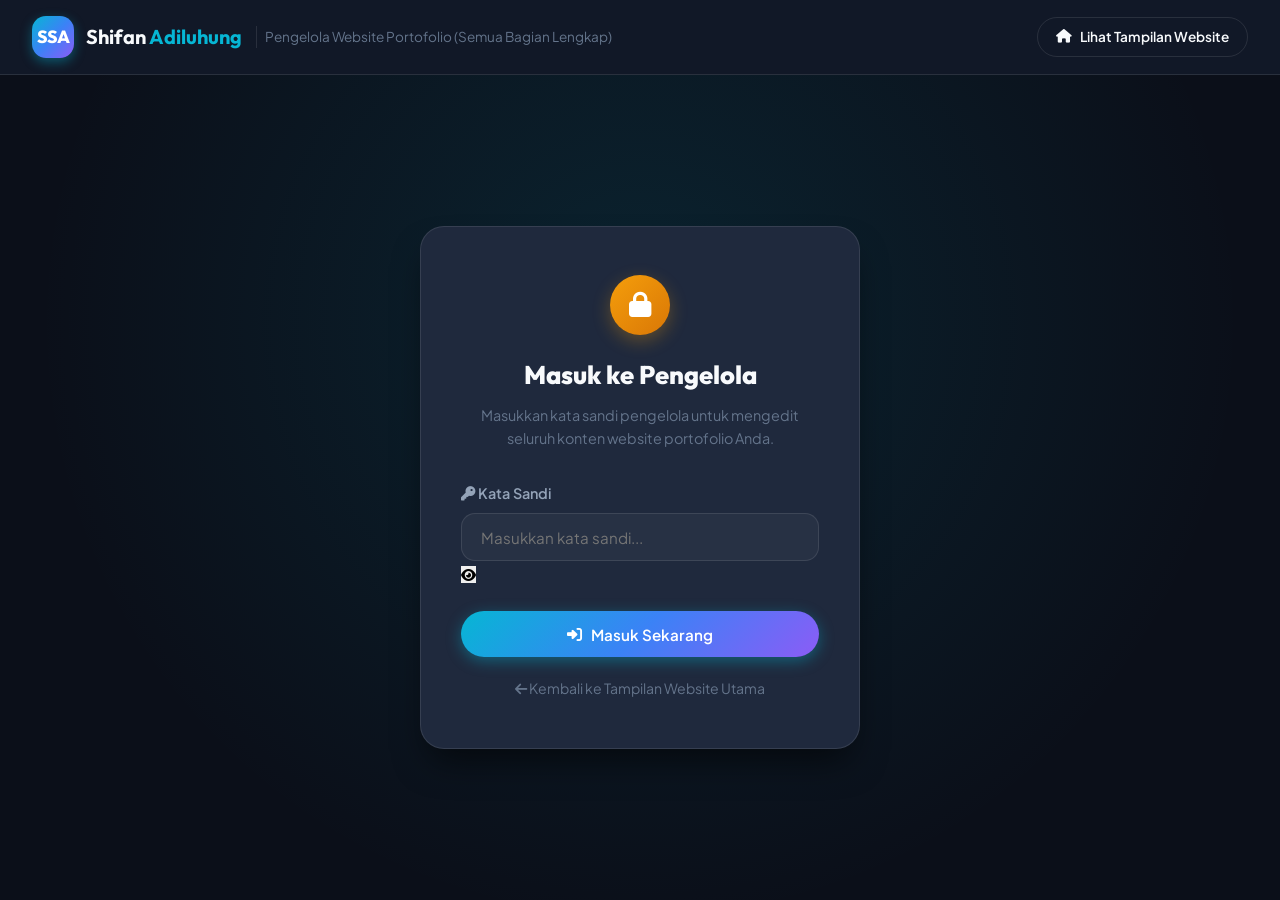
==== commit c22a65ff: "fix(security): hapus kredensial dari git, implementasi sha256 hash password admin, sembunyikan info " ====
--- a/admin.html
+++ b/admin.html
@@ -289,9 +289,6 @@
             </form>
 
             <div style="margin-top: 1.25rem; display: flex; flex-direction: column; gap: 0.75rem; align-items: center;">
-                <button type="button" id="resetPassLoginBtn" style="background: none; border: none; color: var(--primary-color); font-size: 0.85rem; font-weight: 600; cursor: pointer; display: flex; align-items: center; gap: 0.35rem;">
-                    <i class="fa-solid fa-rotate-left"></i> Set Ulang Kata Sandi ke Default
-                </button>
                 <a href="index.html" style="color: var(--text-muted); font-size: 0.88rem;"><i class="fa-solid fa-arrow-left"></i> Kembali ke Tampilan Website Utama</a>
             </div>
         </div>
@@ -355,9 +352,14 @@
                     <span>10. Contact & Sosmed</span>
                 </button>
 
+                <button class="admin-nav-item" data-pane="paneFinance">
+                    <i class="fa-solid fa-vault"></i>
+                    <span>11. Keuangan & Tabungan</span>
+                </button>
+
                 <button class="admin-nav-item" data-pane="paneSecurity">
                     <i class="fa-solid fa-key"></i>
-                    <span>11. Ubah Kata Sandi</span>
+                    <span>12. Ubah Kata Sandi</span>
                 </button>
 
                 <div style="margin-top: auto; padding-top: 1.5rem; border-top: 1px solid var(--border-color); display: flex; flex-direction: column; gap: 0.5rem;">
@@ -569,10 +571,10 @@
                     <div class="panel-header-box" style="display: flex; align-items: center; justify-content: space-between; flex-wrap: wrap; gap: 1rem;">
                         <div>
                             <h2><i class="fa-solid fa-trophy" style="color: var(--primary-color);"></i> 6. Achievements</h2>
-                            <p>Kelola capaian prestasi akademis, keilmuan, dan hafalan Al-Qur'an.</p>
+                            <p>Kelola capaian prestasi kompetisi, keilmuan, dan penghargaan resmi.</p>
                         </div>
                         <div style="display: flex; gap: 0.5rem; flex-wrap: wrap;">
-                            <button type="button" class="btn btn-outline btn-sm" id="resetAchievementsBtn"><i class="fa-solid fa-rotate-left"></i> Reset ke On Progress</button>
+                            <button type="button" class="btn btn-outline btn-sm" id="resetAchievementsBtn"><i class="fa-solid fa-rotate-left"></i> Reset ke Default</button>
                             <button type="button" class="btn btn-primary btn-sm" id="addAchievementBtn"><i class="fa-solid fa-plus"></i> Tambah Capaian</button>
                         </div>
                     </div>
@@ -667,10 +669,55 @@
                     </div>
                 </div>
 
-                <!-- PANE 11: UBAH KATA SANDI -->
+                <!-- PANE 11: KEUANGAN & TABUNGAN -->
+                <div class="content-panel" id="paneFinance">
+                    <div class="panel-header-box">
+                        <h2><i class="fa-solid fa-vault" style="color: var(--primary-color);"></i> 11. Pengelolaan Keuangan & Tabungan</h2>
+                        <p>Atur nominal uang yang sedang ditabung, target tabungan, alokasi tujuan, dan catatan transparansi keuangan Anda.</p>
+                    </div>
+
+                    <div class="form-card-box">
+                        <form id="formFinance">
+                            <div class="form-grid">
+                                <div class="form-group">
+                                    <label for="inputSavingsCurrent"><i class="fa-solid fa-coins"></i> Uang Terkumpul Saat Ini (Rp)</label>
+                                    <input type="number" id="inputSavingsCurrent" class="form-control" placeholder="Contoh: 1500000" min="0" step="1000" required>
+                                    <small style="color: var(--text-gold); font-size: 0.8rem; margin-top: 0.35rem; display: block; font-weight: 600;" id="previewCurrentRupiah">Rp 0</small>
+                                </div>
+
+                                <div class="form-group">
+                                    <label for="inputSavingsTarget"><i class="fa-solid fa-bullseye"></i> Target Tabungan (Rp)</label>
+                                    <input type="number" id="inputSavingsTarget" class="form-control" placeholder="Contoh: 5000000" min="0" step="1000" required>
+                                    <small style="color: var(--primary-color); font-size: 0.8rem; margin-top: 0.35rem; display: block; font-weight: 600;" id="previewTargetRupiah">Rp 0</small>
+                                </div>
+
+                                <div class="form-group full-width">
+                                    <label for="inputSavingsGoal"><i class="fa-solid fa-tag"></i> Judul / Tujuan Tabungan</label>
+                                    <input type="text" id="inputSavingsGoal" class="form-control" placeholder="Contoh: Tabungan Mandiri, Pendidikan & Alat Belajar" required>
+                                </div>
+
+                                <div class="form-group full-width">
+                                    <label for="inputSavingsNotes"><i class="fa-solid fa-note-sticky"></i> Catatan & Filosofi Keuangan</label>
+                                    <textarea id="inputSavingsNotes" class="form-control" rows="3" placeholder="Tuliskan catatan mengenai alokasi dan prinsip tabungan Anda..."></textarea>
+                                </div>
+
+                                <div class="form-group full-width">
+                                    <label for="inputSavingsUpdated"><i class="fa-solid fa-calendar-check"></i> Status / Keterangan Pembaruan</label>
+                                    <input type="text" id="inputSavingsUpdated" class="form-control" placeholder="Contoh: Oktober 2026 / Terpantau Disiplin">
+                                </div>
+                            </div>
+
+                            <button type="submit" class="btn btn-primary btn-glow" style="margin-top: 1.25rem;">
+                                <i class="fa-solid fa-floppy-disk"></i> Simpan Data Keuangan & Tabungan
+                            </button>
+                        </form>
+                    </div>
+                </div>
+
+                <!-- PANE 12: UBAH KATA SANDI -->
                 <div class="content-panel" id="paneSecurity">
                     <div class="panel-header-box">
-                        <h2><i class="fa-solid fa-key" style="color: var(--primary-color);"></i> 11. Ubah Kata Sandi Pengelola</h2>
+                        <h2><i class="fa-solid fa-key" style="color: var(--primary-color);"></i> 12. Ubah Kata Sandi Pengelola</h2>
                         <p>Ganti kata sandi untuk masuk ke halaman pengelola ini demi keamanan website Anda.</p>
                     </div>
 
@@ -736,7 +783,13 @@
     <!-- Admin Engine Script -->
     <script>
         document.addEventListener('DOMContentLoaded', () => {
-            const FIXED_DEFAULT_PASS = "adiluhung33";
+            // Hash SHA-256 kata sandi default (tidak menyimpan plaintext di source code)
+            const DEFAULT_PASS_HASH = "d8e9655d771b44536416df510ec66989bb8335461655d6fd87a301a3de0b4a03";
+
+            async function hashPassword(str) {
+                const buf = await crypto.subtle.digest("SHA-256", new TextEncoder().encode(str));
+                return Array.from(new Uint8Array(buf)).map(b => b.toString(16).padStart(2, '0')).join('');
+            }
 
             const defaultSiteData = {
                 name: "Shifan Shalih Adiluhung",
@@ -747,7 +800,7 @@
                     "Innovator Nilai Adiluhung"
                 ],
                 bio: "Mengkombinasikan ketekunan keilmuan, integritas karakter santri terpelajar, dan semangat inovasi teknologi modern untuk menghasilkan karya bermakna yang bernilai Adiluhung (luhur & agung).",
-                adminPassword: FIXED_DEFAULT_PASS,
+                adminPasswordHash: DEFAULT_PASS_HASH,
                 heroStats: [
                     { icon: "fa-solid fa-graduation-cap", num: "100%", label: "Integritas Keilmuan" },
                     { icon: "fa-solid fa-microchip", num: "Modern", label: "Tech & Development" },
@@ -861,15 +914,30 @@
                 experiences: [
                     {
                         id: 1,
-                        role: "Riwayat & Rekam Jejak Pengalaman",
-                        org: "Tahap Pemutakhiran Data",
-                        period: "On Progress",
-                        desc: "Bagian pengalaman dan rekam jejak ini sedang dalam tahap penyesuaian dan verifikasi data resmi (On Progress)."
+                        role: "Pengurus OSIS (Sekbid 8 - Komunikasi dalam Bahasa)",
+                        org: "SMP Quranic Science Boarding School Al-Kautsar 561",
+                        category: "Kepengurusan OSIS",
+                        period: "2026 - 2027",
+                        desc: "Berperan aktif sebagai pengurus OSIS Seksi Bidang 8 (Komunikasi dalam Bahasa), mengoordinasikan program pengembangan bahasa, literasi santri, serta komunikasi multibahasa di lingkungan SMP Quranic Science Boarding School Al-Kautsar 561."
+                    },
+                    {
+                        id: 2,
+                        role: "Volunteer",
+                        org: "HiraaCenter",
+                        category: "Pesantren Liburan Batch 3",
+                        period: "Pesantren Liburan Batch 3",
+                        desc: "Berkontribusi aktif sebagai relawan (volunteer) dalam mendukung kelancaran operasional, pendampingan peserta, serta rangkaian kegiatan pembelajaran dan kepesantrenan pada program Pesantren Liburan Batch 3 di HiraaCenter."
                     }
                 ],
-                // Achievements (On Progress)
+                // Achievements
                 achievements: [
-                    { id: 1, title: "Daftar Pencapaian & Prestasi Resmi", desc: "Informasi rekam jejak pencapaian dan prestasi resmi sedang dalam tahap penyesuaian data (On Progress)." }
+                    {
+                        id: 1,
+                        title: "Pemenang ke-2 Deen Warriors",
+                        role: "Ketua Kelompok",
+                        award: "Hadiah Rp 2.500.000",
+                        desc: "Meraih Juara 2 dalam ajang kompetisi Deen Warriors sekaligus memimpin tim sebagai Ketua Kelompok, dengan perolehan apresiasi hadiah senilai Rp 2.500.000 atas dedikasi dan kerja sama tim yang solid."
+                    }
                 ],
                 // Certificates (On Progress)
                 certificates: [
@@ -891,7 +959,14 @@
                 // Testimonials (On Progress)
                 testimonials: [
                     { id: 1, quote: "Bagian testimoni dan ulasan ini sedang dalam tahap pengumpulan serta verifikasi resmi (On Progress).", author: "Tahap Pemutakhiran", title: "On Progress" }
-                ]
+                ],
+                finance: {
+                    current: 1500000,
+                    target: 5000000,
+                    goal: "Tabungan Mandiri, Pendidikan & Alat Belajar",
+                    notes: "Pengelolaan dana mandiri yang dialokasikan secara disiplin dan terencana untuk menunjang kebutuhan pendidikan, keilmuan, serta perangkat teknologi masa depan.",
+                    lastUpdated: "Oktober 2026"
+                }
             };
 
             const SKILL_STAGES = [
@@ -1000,9 +1075,13 @@
                 siteData = defaultSiteData;
                 localStorage.setItem('ssa_site_data', JSON.stringify(siteData));
             } else {
-                siteData = migrateSkillsData(siteData);
-                // Enforce reset password ke default jika kosong
-                if (!siteData.adminPassword) siteData.adminPassword = FIXED_DEFAULT_PASS;
+                // Bersihkan password plaintext lama jika ada, dan pastikan adminPasswordHash tersedia
+                if (siteData.adminPassword) {
+                    delete siteData.adminPassword;
+                }
+                if (!siteData.adminPasswordHash) {
+                    siteData.adminPasswordHash = DEFAULT_PASS_HASH;
+                }
 
                 // Non-destructive initialization: pastikan semua bagian data tersedia tanpa menghapus editan pengguna
                 if (!siteData.skillCategories || !Array.isArray(siteData.skillCategories) || siteData.skillCategories.length === 0) {
@@ -1012,14 +1091,26 @@
                     siteData.webDevSkills = defaultSiteData.webDevSkills;
                 }
                 if (!siteData.projects || !Array.isArray(siteData.projects)) siteData.projects = defaultSiteData.projects;
-                if (!siteData.experiences || !Array.isArray(siteData.experiences)) siteData.experiences = defaultSiteData.experiences;
-                if (!siteData.achievements || !Array.isArray(siteData.achievements)) siteData.achievements = defaultSiteData.achievements;
+                const isOldExpPlaceholder = siteData.experiences && siteData.experiences.length === 1 && (siteData.experiences[0].org === 'Tahap Pemutakhiran Data' || siteData.experiences[0].role === 'Riwayat & Rekam Jejak Pengalaman');
+                if (!siteData.experiences || !Array.isArray(siteData.experiences) || siteData.experiences.length === 0 || isOldExpPlaceholder) {
+                    siteData.experiences = defaultSiteData.experiences;
+                } else {
+                    const hasOsis = siteData.experiences.some(e => e.role && e.role.toLowerCase().includes('osis'));
+                    if (!hasOsis) {
+                        siteData.experiences = [defaultSiteData.experiences[0], ...siteData.experiences];
+                    }
+                }
+                const isOldAchPlaceholder = siteData.achievements && siteData.achievements.length === 1 && (siteData.achievements[0].title.includes('On Progress') || siteData.achievements[0].title.includes('Daftar Pencapaian') || siteData.achievements[0].desc.includes('On Progress'));
+                if (!siteData.achievements || !Array.isArray(siteData.achievements) || siteData.achievements.length === 0 || isOldAchPlaceholder) {
+                    siteData.achievements = defaultSiteData.achievements;
+                }
                 if (!siteData.certificates || !Array.isArray(siteData.certificates)) siteData.certificates = defaultSiteData.certificates;
                 if (!siteData.testimonials || !Array.isArray(siteData.testimonials)) siteData.testimonials = defaultSiteData.testimonials;
                 if (!siteData.tools || !Array.isArray(siteData.tools)) siteData.tools = defaultSiteData.tools;
                 if (!siteData.heroStats || !Array.isArray(siteData.heroStats)) siteData.heroStats = defaultSiteData.heroStats;
                 if (!siteData.aboutFactTitle) siteData.aboutFactTitle = defaultSiteData.aboutFactTitle;
                 if (!siteData.aboutFactDesc) siteData.aboutFactDesc = defaultSiteData.aboutFactDesc;
+                if (!siteData.finance) siteData.finance = defaultSiteData.finance;
 
                 localStorage.setItem('ssa_site_data', JSON.stringify(siteData));
             }
@@ -1083,32 +1174,19 @@
                 logoutBtn.style.display = 'none';
             }
 
-            const resetPassLoginBtn = document.getElementById('resetPassLoginBtn');
-            if (resetPassLoginBtn) {
-                resetPassLoginBtn.addEventListener('click', () => {
-                    siteData.adminPassword = FIXED_DEFAULT_PASS;
-                    saveState();
-                    adminPasswordInput.value = FIXED_DEFAULT_PASS;
-                    adminPasswordInput.type = "text";
-                    togglePassBtn.innerHTML = `<i class="fa-solid fa-eye-slash"></i>`;
-                    showToast(`Kata sandi telah di-set ulang ke: ${FIXED_DEFAULT_PASS}`, "success");
-                });
-            }
-
-            adminLoginForm.addEventListener('submit', (e) => {
+            adminLoginForm.addEventListener('submit', async (e) => {
                 e.preventDefault();
                 const pass = adminPasswordInput.value.trim();
-                const correctPass = siteData.adminPassword || FIXED_DEFAULT_PASS;
-
-                if (pass === correctPass || pass === FIXED_DEFAULT_PASS) {
-                    siteData.adminPassword = FIXED_DEFAULT_PASS;
-                    saveState();
+                const inputHash = await hashPassword(pass);
+                const targetHash = siteData.adminPasswordHash || DEFAULT_PASS_HASH;
+
+                if (inputHash === targetHash || inputHash === DEFAULT_PASS_HASH) {
                     sessionStorage.setItem('ssa_admin_session', 'true');
                     localStorage.setItem('ssa_admin_session', 'true');
                     showToast("Login Berhasil! Selamat datang Shifan.", "success");
                     showDashboard();
                 } else {
-                    showToast("Kata sandi salah! Silakan coba lagi atau gunakan tombol 'Set Ulang Kata Sandi'.", "error");
+                    showToast("Kata sandi salah! Silakan coba lagi.", "error");
                     adminPasswordInput.focus();
                 }
             });
@@ -1163,6 +1241,20 @@
                 document.getElementById('inputLinkedin').value = siteData.linkedinUrl;
                 document.getElementById('inputInstagram').value = siteData.instagramUrl;
 
+                // Populate Finance / Keuangan & Tabungan
+                const fin = siteData.finance || defaultSiteData.finance;
+                if (document.getElementById('inputSavingsCurrent')) {
+                    document.getElementById('inputSavingsCurrent').value = fin.current !== undefined ? fin.current : 1500000;
+                    updateRupiahPreview('inputSavingsCurrent', 'previewCurrentRupiah');
+                }
+                if (document.getElementById('inputSavingsTarget')) {
+                    document.getElementById('inputSavingsTarget').value = fin.target !== undefined ? fin.target : 5000000;
+                    updateRupiahPreview('inputSavingsTarget', 'previewTargetRupiah');
+                }
+                if (document.getElementById('inputSavingsGoal')) document.getElementById('inputSavingsGoal').value = fin.goal || '';
+                if (document.getElementById('inputSavingsNotes')) document.getElementById('inputSavingsNotes').value = fin.notes || '';
+                if (document.getElementById('inputSavingsUpdated')) document.getElementById('inputSavingsUpdated').value = fin.lastUpdated || '';
+
                 renderSkillsList();
                 renderProjectsList();
                 renderExperienceList();
@@ -1170,6 +1262,28 @@
                 renderCertificatesList();
                 renderToolsList();
                 renderTestimonialsList();
+            }
+
+            // Live Rupiah Format Helper for Admin
+            function formatRupiahPreview(num) {
+                const val = parseFloat(num) || 0;
+                return new Intl.NumberFormat('id-ID', { style: 'currency', currency: 'IDR', maximumFractionDigits: 0 }).format(val);
+            }
+            function updateRupiahPreview(inputId, previewId) {
+                const el = document.getElementById(inputId);
+                const prev = document.getElementById(previewId);
+                if (el && prev) {
+                    prev.textContent = formatRupiahPreview(el.value);
+                }
+            }
+
+            const inputSavingsCurrent = document.getElementById('inputSavingsCurrent');
+            if (inputSavingsCurrent) {
+                inputSavingsCurrent.addEventListener('input', () => updateRupiahPreview('inputSavingsCurrent', 'previewCurrentRupiah'));
+            }
+            const inputSavingsTarget = document.getElementById('inputSavingsTarget');
+            if (inputSavingsTarget) {
+                inputSavingsTarget.addEventListener('input', () => updateRupiahPreview('inputSavingsTarget', 'previewTargetRupiah'));
             }
 
             document.getElementById('formIdentity').addEventListener('submit', (e) => {
@@ -1222,13 +1336,32 @@
                 showToast("Informasi Kontak & Sosmed berhasil disimpan!", "success");
             });
 
-            document.getElementById('formChangePassword').addEventListener('submit', (e) => {
+            const formFinance = document.getElementById('formFinance');
+            if (formFinance) {
+                formFinance.addEventListener('submit', (e) => {
+                    e.preventDefault();
+                    siteData.finance = {
+                        current: parseFloat(document.getElementById('inputSavingsCurrent').value) || 0,
+                        target: parseFloat(document.getElementById('inputSavingsTarget').value) || 1,
+                        goal: document.getElementById('inputSavingsGoal').value.trim(),
+                        notes: document.getElementById('inputSavingsNotes').value.trim(),
+                        lastUpdated: document.getElementById('inputSavingsUpdated').value.trim()
+                    };
+                    saveState();
+                    showToast("Data Keuangan & Tabungan berhasil disimpan!", "success");
+                });
+            }
+
+            document.getElementById('formChangePassword').addEventListener('submit', async (e) => {
                 e.preventDefault();
                 const currPass = document.getElementById('currPassword').value;
                 const newPass = document.getElementById('newPassword').value;
                 const confirmPass = document.getElementById('confirmPassword').value;
 
-                if (currPass !== siteData.adminPassword) {
+                const currHash = await hashPassword(currPass);
+                const targetHash = siteData.adminPasswordHash || DEFAULT_PASS_HASH;
+
+                if (currHash !== targetHash && currHash !== DEFAULT_PASS_HASH) {
                     showToast("Kata sandi saat ini salah!", "error");
                     return;
                 }
@@ -1236,15 +1369,16 @@
                     showToast("Ketik ulang kata sandi baru tidak cocok!", "error");
                     return;
                 }
-                if (newPass.length < 4) {
-                    showToast("Kata sandi terlalu pendek.", "error");
+                if (newPass.length < 6) {
+                    showToast("Kata sandi baru minimal 6 karakter.", "error");
                     return;
                 }
 
-                siteData.adminPassword = newPass;
+                siteData.adminPasswordHash = await hashPassword(newPass);
+                delete siteData.adminPassword;
                 saveState();
                 document.getElementById('formChangePassword').reset();
-                showToast("Kata sandi pengelola berhasil diubah!", "success");
+                showToast("Kata sandi pengelola berhasil diubah secara aman!", "success");
             });
 
             function recalculateSkillProgress(cat, sIdx) {
@@ -2029,7 +2163,7 @@
                     container.innerHTML = exps.map(e => `
                         <div class="item-row">
                             <div style="flex-grow: 1; padding-right: 1rem;">
-                                <strong>${e.role} — ${e.org} ${e.period === 'On Progress' ? '<span style="color: #fbbf24; background: rgba(245,158,11,0.15); padding: 2px 7px; border-radius: 4px; font-size: 0.75rem; font-weight: 600; margin-left: 0.5rem;"><i class="fa-solid fa-hourglass-half"></i> On Progress</span>' : ''}</strong>
+                                <strong>${e.role} — ${e.org} ${e.category ? `<span style="color: #fbbf24; background: rgba(245,158,11,0.15); padding: 2px 7px; border-radius: 4px; font-size: 0.75rem; font-weight: 600; margin-left: 0.5rem;"><i class="fa-solid fa-tag"></i> ${e.category}</span>` : ''} ${e.period === 'On Progress' ? '<span style="color: #fbbf24; background: rgba(245,158,11,0.15); padding: 2px 7px; border-radius: 4px; font-size: 0.75rem; font-weight: 600; margin-left: 0.5rem;"><i class="fa-solid fa-hourglass-half"></i> On Progress</span>' : ''}</strong>
                                 <span>Periode: ${e.period}</span>
                                 <p style="font-size: 0.85rem; color: var(--text-muted); margin-top: 0.35rem; margin-bottom: 0;">${e.desc}</p>
                             </div>
@@ -2049,11 +2183,13 @@
                         showEditModal(`Edit Pengalaman: ${e.role}`, [
                             { name: 'role', label: 'Peran / Posisi / Jabatan', value: e.role, required: true },
                             { name: 'org', label: 'Organisasi / Instansi / Tempat', value: e.org, required: true },
-                            { name: 'period', label: 'Periode (contoh: 2024 - Sekarang atau On Progress)', value: e.period, required: true },
+                            { name: 'category', label: 'Kategori / Program Kegiatan', value: e.category || 'Pesantren Liburan Batch 3', required: true },
+                            { name: 'period', label: 'Periode (contoh: Pesantren Liburan Batch 3 atau 2024 - Sekarang)', value: e.period, required: true },
                             { name: 'desc', label: 'Deskripsi Kegiatan / Tanggung Jawab', type: 'textarea', value: e.desc }
                         ], (data) => {
                             e.role = data.role.trim();
                             e.org = data.org.trim();
+                            e.category = data.category ? data.category.trim() : '';
                             e.period = data.period.trim();
                             e.desc = data.desc.trim();
                             saveState();
@@ -2080,13 +2216,15 @@
                     showEditModal("Tambah Pengalaman Baru", [
                         { name: 'role', label: 'Peran / Posisi / Jabatan', value: '', required: true },
                         { name: 'org', label: 'Organisasi / Instansi / Tempat', value: '', required: true },
-                        { name: 'period', label: 'Periode (contoh: 2024 - Sekarang atau On Progress)', value: 'On Progress', required: true },
+                        { name: 'category', label: 'Kategori / Program Kegiatan', value: 'Pesantren Liburan Batch 3', required: true },
+                        { name: 'period', label: 'Periode (contoh: Pesantren Liburan Batch 3 atau 2024 - Sekarang)', value: 'Pesantren Liburan Batch 3', required: true },
                         { name: 'desc', label: 'Deskripsi Kegiatan / Tanggung Jawab', type: 'textarea', value: '' }
                     ], (data) => {
                         const newExp = {
                             id: Date.now(),
                             role: data.role.trim(),
                             org: data.org.trim(),
+                            category: data.category ? data.category.trim() : '',
                             period: data.period.trim(),
                             desc: data.desc.trim()
                         };
@@ -2101,11 +2239,11 @@
             const resetExperienceBtn = document.getElementById('resetExperienceBtn');
             if (resetExperienceBtn) {
                 resetExperienceBtn.addEventListener('click', () => {
-                    if (confirm("Reset pengalaman ke status On Progress?")) {
+                    if (confirm("Reset pengalaman ke setelan default (OSIS Al-Kautsar 561 & Volunteer HiraaCenter)?")) {
                         siteData.experiences = defaultSiteData.experiences;
                         saveState();
                         renderExperienceList();
-                        showToast("Pengalaman di-reset ke On Progress.", "info");
+                        showToast("Pengalaman dikembalikan ke setelan default.", "info");
                     }
                 });
             }
@@ -2118,14 +2256,14 @@
                 if (!achs || achs.length === 0) {
                     container.innerHTML = `
                         <div class="glass-card p-3 text-muted mb-3" style="border: 1px dashed rgba(255,255,255,0.15); font-size: 0.9rem;">
-                            <i class="fa-solid fa-hourglass-half"></i> <em>Kosong (On Progress — data pencapaian dalam tahap pemutakhiran resmi).</em>
+                            <i class="fa-solid fa-hourglass-half"></i> <em>Kosong (Belum ada pencapaian yang ditambahkan).</em>
                         </div>
                     `;
                 } else {
                     container.innerHTML = achs.map(a => `
                         <div class="item-row">
                             <div style="flex-grow: 1; padding-right: 1rem;">
-                                <strong>${a.title} ${a.title.includes('On Progress') || a.desc.includes('On Progress') ? '<span style="color: #fbbf24; background: rgba(245,158,11,0.15); padding: 2px 7px; border-radius: 4px; font-size: 0.75rem; font-weight: 600; margin-left: 0.5rem;"><i class="fa-solid fa-hourglass-half"></i> On Progress</span>' : ''}</strong>
+                                <strong>${a.title} ${a.role ? `<span style="color: #10b981; background: rgba(16,185,129,0.15); padding: 2px 7px; border-radius: 4px; font-size: 0.75rem; font-weight: 600; margin-left: 0.5rem;"><i class="fa-solid fa-crown"></i> ${a.role}</span>` : ''} ${a.award ? `<span style="color: #38bdf8; background: rgba(6,182,212,0.15); padding: 2px 7px; border-radius: 4px; font-size: 0.75rem; font-weight: 600; margin-left: 0.5rem;"><i class="fa-solid fa-gift"></i> ${a.award}</span>` : ''} ${a.title.includes('On Progress') || a.desc.includes('On Progress') ? '<span style="color: #fbbf24; background: rgba(245,158,11,0.15); padding: 2px 7px; border-radius: 4px; font-size: 0.75rem; font-weight: 600; margin-left: 0.5rem;"><i class="fa-solid fa-hourglass-half"></i> On Progress</span>' : ''}</strong>
                                 <p style="font-size: 0.85rem; color: var(--text-muted); margin-top: 0.35rem; margin-bottom: 0;">${a.desc}</p>
                             </div>
                             <div style="display: flex; gap: 0.5rem; flex-shrink: 0;">
@@ -2143,9 +2281,13 @@
                         if (!a) return;
                         showEditModal(`Edit Pencapaian: ${a.title}`, [
                             { name: 'title', label: 'Judul Pencapaian / Prestasi', value: a.title, required: true },
+                            { name: 'role', label: 'Peran / Kepemimpinan (opsional, contoh: Ketua Kelompok)', value: a.role || '' },
+                            { name: 'award', label: 'Apresiasi / Hadiah (opsional, contoh: Hadiah Rp 2.500.000)', value: a.award || '' },
                             { name: 'desc', label: 'Keterangan / Deskripsi Prestasi', type: 'textarea', value: a.desc }
                         ], (data) => {
                             a.title = data.title.trim();
+                            a.role = data.role ? data.role.trim() : '';
+                            a.award = data.award ? data.award.trim() : '';
                             a.desc = data.desc.trim();
                             saveState();
                             renderAchievementsList();
@@ -2170,11 +2312,15 @@
                 addAchievementBtn.addEventListener('click', () => {
                     showEditModal("Tambah Pencapaian Baru", [
                         { name: 'title', label: 'Judul Pencapaian / Prestasi', value: '', required: true },
+                        { name: 'role', label: 'Peran / Kepemimpinan (opsional, contoh: Ketua Kelompok)', value: '' },
+                        { name: 'award', label: 'Apresiasi / Hadiah (opsional, contoh: Hadiah Rp 2.500.000)', value: '' },
                         { name: 'desc', label: 'Keterangan / Deskripsi Prestasi', type: 'textarea', value: '' }
                     ], (data) => {
                         const newAch = {
                             id: Date.now(),
                             title: data.title.trim(),
+                            role: data.role ? data.role.trim() : '',
+                            award: data.award ? data.award.trim() : '',
                             desc: data.desc.trim()
                         };
                         (siteData.achievements = siteData.achievements || []).push(newAch);
@@ -2188,11 +2334,11 @@
             const resetAchievementsBtn = document.getElementById('resetAchievementsBtn');
             if (resetAchievementsBtn) {
                 resetAchievementsBtn.addEventListener('click', () => {
-                    if (confirm("Reset pencapaian ke status On Progress?")) {
+                    if (confirm("Reset pencapaian ke setelan default (Juara 2 Deen Warriors)?")) {
                         siteData.achievements = defaultSiteData.achievements;
                         saveState();
                         renderAchievementsList();
-                        showToast("Pencapaian di-reset ke On Progress.", "info");
+                        showToast("Pencapaian dikembalikan ke setelan default.", "info");
                     }
                 });
             }
@@ -2511,7 +2657,8 @@
                 if (confirm("Apakah Anda yakin ingin mengembalikan seluruh isi website ke setelan awal pabrikan?")) {
                     localStorage.removeItem('ssa_site_data');
                     siteData = defaultSiteData;
-                    siteData.adminPassword = FIXED_DEFAULT_PASS;
+                    siteData.adminPasswordHash = DEFAULT_PASS_HASH;
+                    delete siteData.adminPassword;
                     saveState();
                     populateDashboardForms();
                     showToast("Seluruh data telah dikembalikan ke setelan awal.", "info");
--- a/styles.css
+++ b/styles.css
@@ -926,7 +926,15 @@
 
 
 /* --- Achievements & Certificates Grids --- */
-.achievements-grid, .certificates-grid, .testimonials-grid {
+.achievements-grid {
+    display: grid;
+    grid-template-columns: repeat(auto-fit, minmax(320px, 1fr));
+    gap: 2rem;
+    max-width: 900px;
+    margin: 0 auto;
+}
+
+.certificates-grid, .testimonials-grid {
     display: grid;
     grid-template-columns: repeat(3, 1fr);
     gap: 2rem;
@@ -937,6 +945,16 @@
     display: flex;
     flex-direction: column;
     height: 100%;
+}
+
+.achieve-card {
+    transition: transform var(--transition-fast), border-color var(--transition-fast), box-shadow var(--transition-fast);
+}
+
+.achieve-card:hover {
+    transform: translateY(-5px);
+    border-color: rgba(245, 158, 11, 0.4);
+    box-shadow: 0 12px 30px rgba(245, 158, 11, 0.15);
 }
 
 .cert-icon, .achieve-icon {
@@ -1270,3 +1288,703 @@
     .info-banner { flex-direction: column; align-items: flex-start; }
     .tools-grid { grid-template-columns: repeat(2, 1fr); }
 }
+
+/* --- Finance & Savings Section --- */
+.finance-container {
+    max-width: 860px;
+    margin: 0 auto;
+}
+
+.finance-card {
+    position: relative;
+    padding: 2.5rem;
+    border-radius: var(--radius-lg);
+    background: var(--bg-surface);
+    border: 1px solid var(--border-color);
+    box-shadow: 0 20px 40px rgba(0, 0, 0, 0.35);
+    overflow: hidden;
+}
+
+.finance-card::before {
+    content: '';
+    position: absolute;
+    top: 0;
+    left: 0;
+    right: 0;
+    height: 3px;
+    background: linear-gradient(90deg, var(--primary-color), var(--text-gold), var(--primary-color));
+}
+
+.finance-top-badge {
+    display: inline-flex;
+    align-items: center;
+    gap: 0.5rem;
+    padding: 0.35rem 0.95rem;
+    border-radius: 20px;
+    font-size: 0.82rem;
+    font-weight: 700;
+    letter-spacing: 0.5px;
+    text-transform: uppercase;
+    background: rgba(245, 158, 11, 0.12);
+    color: var(--text-gold);
+    border: 1px solid rgba(245, 158, 11, 0.25);
+    margin-bottom: 1.25rem;
+}
+
+.finance-main-box {
+    text-align: center;
+    padding: 1.25rem 0 1.5rem 0;
+    border-bottom: 1px solid var(--border-color);
+    margin-bottom: 1.75rem;
+}
+
+.finance-main-label {
+    font-size: 0.95rem;
+    color: var(--text-secondary);
+    text-transform: uppercase;
+    letter-spacing: 1px;
+    font-weight: 600;
+    margin-bottom: 0.5rem;
+}
+
+.finance-main-amount {
+    font-family: var(--font-heading);
+    font-size: 3.25rem;
+    font-weight: 900;
+    line-height: 1.1;
+    margin-bottom: 0.65rem;
+    letter-spacing: -1px;
+}
+
+.finance-grid-stats {
+    display: grid;
+    grid-template-columns: repeat(auto-fit, minmax(180px, 1fr));
+    gap: 1.25rem;
+    margin-bottom: 1.75rem;
+}
+
+.finance-stat-item {
+    background: rgba(255, 255, 255, 0.02);
+    border: 1px solid var(--border-color);
+    border-radius: var(--radius-md);
+    padding: 1.1rem;
+    display: flex;
+    flex-direction: column;
+    gap: 0.35rem;
+}
+
+.finance-stat-item .stat-meta-label {
+    font-size: 0.78rem;
+    color: var(--text-muted);
+    font-weight: 600;
+    display: flex;
+    align-items: center;
+    gap: 0.4rem;
+}
+
+.finance-stat-item .stat-meta-val {
+    font-size: 1.15rem;
+    font-weight: 700;
+    color: var(--text-primary);
+    font-family: var(--font-heading);
+}
+
+.finance-progress-wrap {
+    margin-bottom: 1.5rem;
+}
+
+.finance-progress-header {
+    display: flex;
+    justify-content: space-between;
+    align-items: center;
+    margin-bottom: 0.5rem;
+    font-size: 0.85rem;
+    font-weight: 600;
+}
+
+.finance-notes-box {
+    background: rgba(0, 0, 0, 0.25);
+    border: 1px dashed rgba(255, 255, 255, 0.1);
+    border-radius: var(--radius-md);
+    padding: 1rem 1.25rem;
+    font-size: 0.88rem;
+    color: var(--text-secondary);
+    line-height: 1.6;
+    display: flex;
+    align-items: flex-start;
+    gap: 0.75rem;
+}
+
+@media (max-width: 768px) {
+    .finance-card { padding: 1.75rem 1.25rem; }
+    .finance-main-amount { font-size: 2.35rem; }
+    .finance-grid-stats { grid-template-columns: 1fr; }
+}
+
+/* --- Experience Vertical Grid --- */
+.experience-vertical-grid {
+    display: grid;
+    grid-template-columns: 1fr;
+    gap: 1.5rem;
+    max-width: 900px;
+    margin: 0 auto;
+}
+
+.experience-card-item {
+    position: relative;
+    display: grid;
+    grid-template-columns: auto 1fr;
+    gap: 1.5rem;
+    padding: 2rem 2.25rem;
+    border-radius: var(--radius-lg);
+    background: var(--bg-surface);
+    border: 1px solid var(--border-color);
+    box-shadow: 0 10px 30px rgba(0, 0, 0, 0.25);
+    transition: transform var(--transition-fast), border-color var(--transition-fast), box-shadow var(--transition-fast);
+    overflow: hidden;
+}
+
+.experience-card-item::before {
+    content: '';
+    position: absolute;
+    left: 0;
+    top: 0;
+    bottom: 0;
+    width: 4px;
+    background: var(--primary-gradient);
+    opacity: 0.8;
+    transition: opacity var(--transition-fast);
+}
+
+.experience-card-item:hover {
+    transform: translateY(-4px);
+    border-color: rgba(6, 182, 212, 0.4);
+    box-shadow: 0 16px 36px rgba(6, 182, 212, 0.15);
+}
+
+.experience-card-item:hover::before {
+    opacity: 1;
+    box-shadow: 0 0 12px var(--primary-color);
+}
+
+.experience-badge-icon {
+    width: 52px;
+    height: 52px;
+    border-radius: var(--radius-md);
+    background: rgba(6, 182, 212, 0.12);
+    border: 1px solid rgba(6, 182, 212, 0.25);
+    color: var(--primary-color);
+    display: flex;
+    align-items: center;
+    justify-content: center;
+    font-size: 1.4rem;
+    flex-shrink: 0;
+    transition: transform var(--transition-bounce);
+}
+
+.experience-card-item:hover .experience-badge-icon {
+    transform: scale(1.1) rotate(5deg);
+}
+
+.experience-body {
+    display: flex;
+    flex-direction: column;
+    gap: 0.65rem;
+}
+
+.experience-header-meta {
+    display: flex;
+    align-items: flex-start;
+    justify-content: space-between;
+    flex-wrap: wrap;
+    gap: 0.75rem;
+}
+
+.experience-role-title {
+    font-family: var(--font-heading);
+    font-size: 1.3rem;
+    font-weight: 700;
+    color: var(--text-primary);
+    margin: 0;
+    line-height: 1.25;
+}
+
+.experience-org-title {
+    font-size: 1rem;
+    font-weight: 600;
+    color: var(--primary-color);
+    display: inline-flex;
+    align-items: center;
+    gap: 0.4rem;
+    margin-top: 0.25rem;
+}
+
+.experience-meta-tags {
+    display: flex;
+    align-items: center;
+    gap: 0.5rem;
+    flex-wrap: wrap;
+}
+
+.exp-category-badge {
+    display: inline-flex;
+    align-items: center;
+    gap: 0.35rem;
+    padding: 0.28rem 0.85rem;
+    border-radius: 20px;
+    font-size: 0.8rem;
+    font-weight: 700;
+    background: rgba(245, 158, 11, 0.14);
+    color: var(--text-gold);
+    border: 1px solid rgba(245, 158, 11, 0.3);
+}
+
+.exp-period-badge {
+    display: inline-flex;
+    align-items: center;
+    gap: 0.35rem;
+    padding: 0.28rem 0.85rem;
+    border-radius: 20px;
+    font-size: 0.8rem;
+    font-weight: 600;
+    background: rgba(255, 255, 255, 0.05);
+    color: var(--text-secondary);
+    border: 1px solid var(--border-color);
+}
+
+.experience-desc {
+    font-size: 0.93rem;
+    color: var(--text-secondary);
+    line-height: 1.65;
+    margin: 0;
+}
+
+@media (max-width: 640px) {
+    .experience-card-item {
+        grid-template-columns: 1fr;
+        padding: 1.5rem 1.25rem;
+        gap: 1rem;
+    }
+    .experience-badge-icon {
+        width: 44px;
+        height: 44px;
+        font-size: 1.2rem;
+    }
+    .experience-header-meta {
+        flex-direction: column;
+        align-items: flex-start;
+    }
+}
+
+/* ========================================================
+   ASISFAN - AI ASSISTANT CHAT WIDGET
+   ======================================================== */
+.asisfan-widget {
+    position: fixed;
+    bottom: 2rem;
+    right: 2rem;
+    z-index: 1000;
+    font-family: var(--font-body);
+}
+
+/* Floating Trigger Button */
+.asisfan-trigger-btn {
+    position: relative;
+    display: inline-flex;
+    align-items: center;
+    gap: 0.65rem;
+    padding: 0.75rem 1.35rem 0.75rem 1rem;
+    background: linear-gradient(135deg, #06b6d4 0%, #3b82f6 50%, #8b5cf6 100%);
+    color: #ffffff;
+    border: none;
+    border-radius: var(--radius-full);
+    font-weight: 700;
+    font-size: 0.95rem;
+    cursor: pointer;
+    box-shadow: 0 8px 25px rgba(6, 182, 212, 0.4), 0 0 15px rgba(139, 92, 246, 0.3);
+    transition: all var(--transition-bounce);
+    outline: none;
+}
+
+.asisfan-trigger-btn:hover {
+    transform: translateY(-4px) scale(1.03);
+    box-shadow: 0 12px 32px rgba(6, 182, 212, 0.55), 0 0 25px rgba(139, 92, 246, 0.45);
+}
+
+.asisfan-btn-avatar {
+    width: 34px;
+    height: 34px;
+    border-radius: 50%;
+    background: rgba(255, 255, 255, 0.2);
+    display: flex;
+    align-items: center;
+    justify-content: center;
+    font-size: 1.15rem;
+    position: relative;
+}
+
+.asisfan-pulse-dot {
+    position: absolute;
+    top: -2px;
+    right: -2px;
+    width: 10px;
+    height: 10px;
+    background: #10b981;
+    border: 2px solid #0f172a;
+    border-radius: 50%;
+    animation: livePulseDot 1.8s infinite;
+}
+
+.asisfan-btn-text {
+    display: flex;
+    flex-direction: column;
+    text-align: left;
+    line-height: 1.15;
+}
+
+.asisfan-btn-title {
+    font-size: 0.95rem;
+    font-weight: 800;
+    letter-spacing: 0.3px;
+}
+
+.asisfan-btn-sub {
+    font-size: 0.72rem;
+    font-weight: 500;
+    opacity: 0.9;
+}
+
+/* Chat Window */
+.asisfan-chat-window {
+    position: absolute;
+    bottom: calc(100% + 1rem);
+    right: 0;
+    width: 390px;
+    max-width: calc(100vw - 2.5rem);
+    height: 560px;
+    max-height: calc(100vh - 6rem);
+    background: rgba(15, 23, 42, 0.95);
+    backdrop-filter: blur(20px);
+    border: 1px solid rgba(255, 255, 255, 0.12);
+    border-radius: var(--radius-lg);
+    box-shadow: 0 20px 50px rgba(0, 0, 0, 0.5), 0 0 30px rgba(6, 182, 212, 0.2);
+    display: flex;
+    flex-direction: column;
+    overflow: hidden;
+    opacity: 0;
+    transform: translateY(20px) scale(0.95);
+    pointer-events: none;
+    transition: all 0.3s cubic-bezier(0.16, 1, 0.3, 1);
+}
+
+.asisfan-chat-window.active {
+    opacity: 1;
+    transform: translateY(0) scale(1);
+    pointer-events: auto;
+}
+
+/* Chat Header */
+.asisfan-header {
+    display: flex;
+    align-items: center;
+    justify-content: space-between;
+    padding: 1rem 1.25rem;
+    background: linear-gradient(135deg, rgba(6, 182, 212, 0.2) 0%, rgba(59, 130, 246, 0.2) 100%);
+    border-bottom: 1px solid var(--border-color);
+}
+
+.asisfan-header-profile {
+    display: flex;
+    align-items: center;
+    gap: 0.75rem;
+}
+
+.asisfan-header-avatar {
+    width: 38px;
+    height: 38px;
+    border-radius: 50%;
+    background: var(--primary-gradient);
+    display: flex;
+    align-items: center;
+    justify-content: center;
+    font-size: 1.2rem;
+    color: #ffffff;
+    box-shadow: 0 0 10px rgba(6, 182, 212, 0.4);
+    position: relative;
+}
+
+.asisfan-header-info h4 {
+    font-size: 0.95rem;
+    font-weight: 700;
+    color: var(--text-primary);
+    margin: 0;
+    display: flex;
+    align-items: center;
+    gap: 0.4rem;
+}
+
+.asisfan-header-info span {
+    font-size: 0.75rem;
+    color: #10b981;
+    display: flex;
+    align-items: center;
+    gap: 0.35rem;
+    font-weight: 500;
+}
+
+.asisfan-header-info span::before {
+    content: '';
+    display: inline-block;
+    width: 6px;
+    height: 6px;
+    border-radius: 50%;
+    background: #10b981;
+}
+
+.asisfan-header-actions {
+    display: flex;
+    align-items: center;
+    gap: 0.35rem;
+}
+
+.asisfan-tool-btn {
+    width: 30px;
+    height: 30px;
+    border-radius: 50%;
+    background: rgba(255, 255, 255, 0.08);
+    border: none;
+    color: var(--text-muted);
+    cursor: pointer;
+    display: flex;
+    align-items: center;
+    justify-content: center;
+    font-size: 0.85rem;
+    transition: all var(--transition-fast);
+}
+
+.asisfan-tool-btn:hover {
+    background: rgba(255, 255, 255, 0.18);
+    color: var(--text-primary);
+}
+
+/* Chat Messages Area */
+.asisfan-messages {
+    flex-grow: 1;
+    padding: 1.15rem 1.25rem;
+    overflow-y: auto;
+    display: flex;
+    flex-direction: column;
+    gap: 1rem;
+    scroll-behavior: smooth;
+}
+
+.asisfan-messages::-webkit-scrollbar {
+    width: 6px;
+}
+.asisfan-messages::-webkit-scrollbar-thumb {
+    background: rgba(255, 255, 255, 0.12);
+    border-radius: 10px;
+}
+
+/* Message Bubbles */
+.asisfan-msg {
+    display: flex;
+    gap: 0.65rem;
+    max-width: 90%;
+    animation: fadeInMsg 0.3s ease-out;
+}
+
+@keyframes fadeInMsg {
+    from { opacity: 0; transform: translateY(8px); }
+    to { opacity: 1; transform: translateY(0); }
+}
+
+.asisfan-msg-bot {
+    align-self: flex-start;
+}
+
+.asisfan-msg-user {
+    align-self: flex-end;
+    flex-direction: row-reverse;
+}
+
+.asisfan-msg-bubble {
+    padding: 0.8rem 1rem;
+    border-radius: var(--radius-md);
+    font-size: 0.88rem;
+    line-height: 1.55;
+    position: relative;
+    word-break: break-word;
+}
+
+.asisfan-msg-bot .asisfan-msg-bubble {
+    background: rgba(255, 255, 255, 0.06);
+    border: 1px solid rgba(255, 255, 255, 0.1);
+    color: var(--text-primary);
+    border-bottom-left-radius: 4px;
+}
+
+.asisfan-msg-bot .asisfan-msg-bubble strong {
+    color: var(--text-gold);
+}
+
+.asisfan-msg-bot .asisfan-msg-bubble a {
+    color: var(--primary-color);
+    text-decoration: underline;
+}
+
+.asisfan-msg-user .asisfan-msg-bubble {
+    background: var(--primary-gradient);
+    color: #ffffff;
+    border-bottom-right-radius: 4px;
+    box-shadow: 0 4px 15px rgba(6, 182, 212, 0.25);
+}
+
+.asisfan-msg-time {
+    font-size: 0.68rem;
+    color: var(--text-muted);
+    margin-top: 0.25rem;
+    display: block;
+}
+
+.asisfan-msg-user .asisfan-msg-time {
+    text-align: right;
+    color: rgba(255, 255, 255, 0.7);
+}
+
+/* Quick Suggestion Pills */
+.asisfan-suggestions {
+    display: flex;
+    flex-wrap: wrap;
+    gap: 0.45rem;
+    margin-top: 0.25rem;
+}
+
+.asisfan-chip {
+    padding: 0.35rem 0.75rem;
+    background: rgba(6, 182, 212, 0.1);
+    border: 1px solid rgba(6, 182, 212, 0.3);
+    color: var(--primary-color);
+    border-radius: 20px;
+    font-size: 0.75rem;
+    font-weight: 600;
+    cursor: pointer;
+    transition: all var(--transition-fast);
+}
+
+.asisfan-chip:hover {
+    background: var(--primary-color);
+    color: #ffffff;
+    transform: translateY(-2px);
+    box-shadow: 0 4px 10px rgba(6, 182, 212, 0.3);
+}
+
+/* Typing Indicator Animation */
+.asisfan-typing {
+    display: inline-flex;
+    align-items: center;
+    gap: 4px;
+    padding: 0.6rem 0.9rem;
+    background: rgba(255, 255, 255, 0.06);
+    border: 1px solid rgba(255, 255, 255, 0.1);
+    border-radius: var(--radius-md);
+    width: fit-content;
+}
+
+.asisfan-dot {
+    width: 6px;
+    height: 6px;
+    background: var(--primary-color);
+    border-radius: 50%;
+    animation: asisfanBounce 1.4s infinite ease-in-out both;
+}
+
+.asisfan-dot:nth-child(1) { animation-delay: -0.32s; }
+.asisfan-dot:nth-child(2) { animation-delay: -0.16s; }
+
+@keyframes asisfanBounce {
+    0%, 80%, 100% { transform: scale(0); opacity: 0.4; }
+    40% { transform: scale(1); opacity: 1; }
+}
+
+/* Chat Input Footer */
+.asisfan-footer {
+    padding: 0.85rem 1rem;
+    background: rgba(0, 0, 0, 0.3);
+    border-top: 1px solid var(--border-color);
+}
+
+.asisfan-input-form {
+    display: flex;
+    align-items: center;
+    gap: 0.5rem;
+}
+
+.asisfan-input {
+    flex-grow: 1;
+    background: rgba(255, 255, 255, 0.05);
+    border: 1px solid var(--border-color);
+    border-radius: var(--radius-full);
+    padding: 0.65rem 1rem;
+    color: var(--text-primary);
+    font-size: 0.88rem;
+    font-family: inherit;
+    outline: none;
+    transition: border-color var(--transition-fast);
+}
+
+.asisfan-input:focus {
+    border-color: var(--primary-color);
+    box-shadow: 0 0 10px rgba(6, 182, 212, 0.2);
+}
+
+.asisfan-send-btn {
+    width: 38px;
+    height: 38px;
+    border-radius: 50%;
+    background: var(--primary-gradient);
+    border: none;
+    color: #ffffff;
+    cursor: pointer;
+    display: flex;
+    align-items: center;
+    justify-content: center;
+    font-size: 0.95rem;
+    flex-shrink: 0;
+    transition: all var(--transition-bounce);
+}
+
+.asisfan-send-btn:hover {
+    transform: scale(1.08);
+    box-shadow: 0 0 15px rgba(6, 182, 212, 0.5);
+}
+
+.asisfan-footer-credit {
+    font-size: 0.68rem;
+    color: var(--text-muted);
+    text-align: center;
+    margin-top: 0.45rem;
+    display: flex;
+    align-items: center;
+    justify-content: center;
+    gap: 0.3rem;
+}
+
+@media (max-width: 640px) {
+    .asisfan-widget {
+        bottom: 1.25rem;
+        right: 1.25rem;
+    }
+    .asisfan-btn-sub {
+        display: none;
+    }
+    .asisfan-trigger-btn {
+        padding: 0.65rem 1rem;
+    }
+    .asisfan-chat-window {
+        right: -0.5rem;
+        width: calc(100vw - 1.5rem);
+        height: 500px;
+        bottom: calc(100% + 0.75rem);
+    }
+}
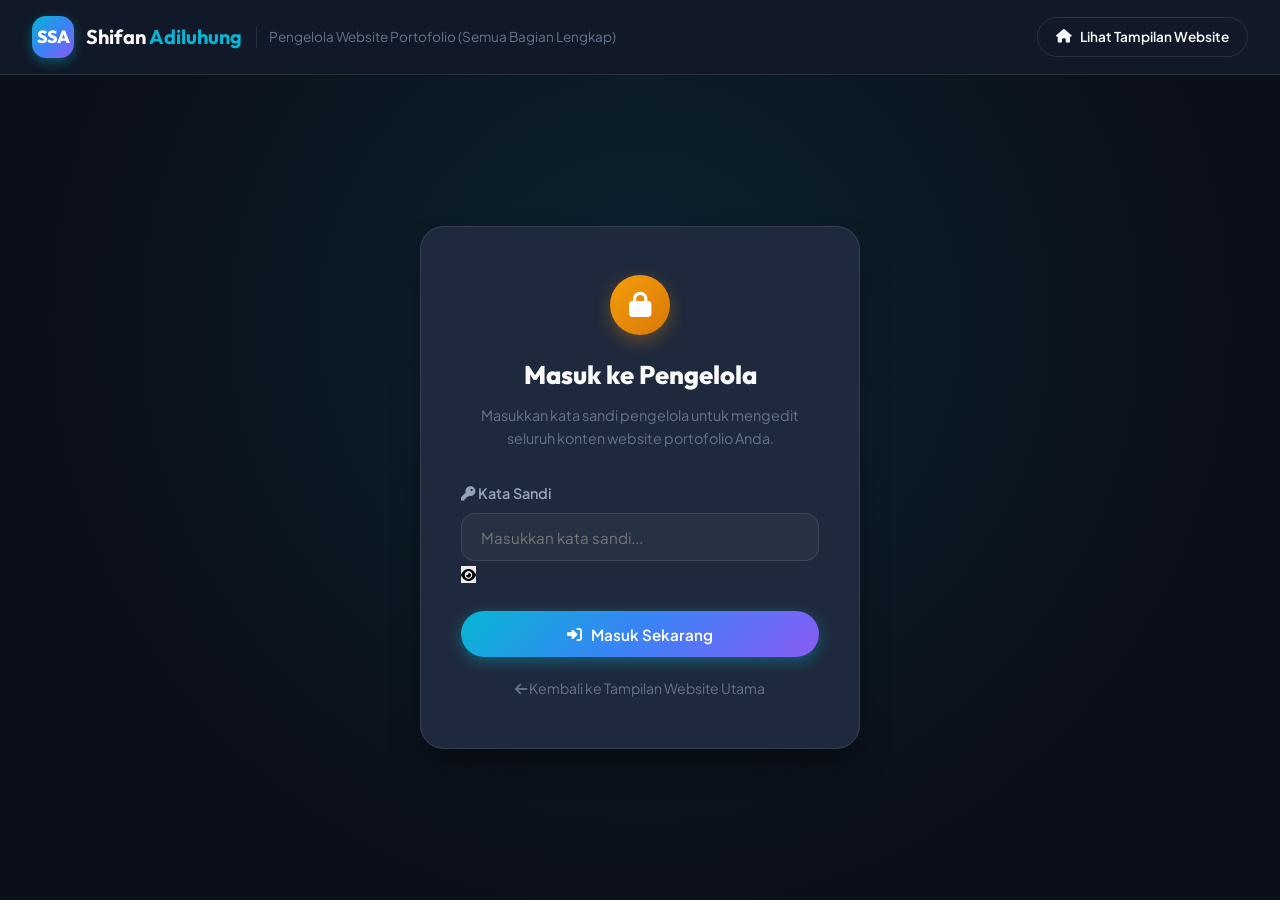
==== commit ff544364: "refactor: rapikan UI responsif, performa, dan keamanan website UI/UX & responsif - Hero tidak lagi t" ====
--- a/admin.html
+++ b/admin.html
@@ -4,18 +4,19 @@
     <meta charset="UTF-8">
     <meta name="viewport" content="width=device-width, initial-scale=1.0">
     <meta name="description" content="Halaman Pengelola (Admin) Website Shifan Shalih Adiluhung">
+    <meta name="robots" content="noindex, nofollow">
     <title>Halaman Pengelola Website | Shifan Shalih Adiluhung</title>
     
     <!-- Google Fonts -->
     <link rel="preconnect" href="https://fonts.googleapis.com">
     <link rel="preconnect" href="https://fonts.gstatic.com" crossorigin>
-    <link href="https://fonts.googleapis.com/css2?family=Outfit:wght@300;400;500;600;700;800&family=Plus+Jakarta+Sans:wght@300;400;500;600;700;800&display=swap" rel="stylesheet">
+    <link href="https://fonts.googleapis.com/css2?family=Outfit:wght@400;500;600;700;800&family=Plus+Jakarta+Sans:wght@400;500;600;700;800&display=swap" rel="stylesheet">
     
     <!-- FontAwesome Icons -->
     <link rel="stylesheet" href="https://cdnjs.cloudflare.com/ajax/libs/font-awesome/6.4.0/css/all.min.css">
     
     <!-- Stylesheet -->
-    <link rel="stylesheet" href="styles.css?v=5.0">
+    <link rel="stylesheet" href="styles.css?v=17.0">
     
     <style>
         body.admin-full-page {
@@ -34,9 +35,28 @@
             display: flex;
             align-items: center;
             justify-content: space-between;
+            gap: 1rem;
             position: sticky;
             top: 0;
             z-index: 100;
+        }
+
+        .admin-top-subtitle {
+            font-size: 0.85rem;
+            color: var(--text-muted);
+            padding-left: 0.75rem;
+            border-left: 1px solid var(--border-color);
+        }
+
+        /* Header admin di layar kecil: sembunyikan subjudul, tombol jadi ikon */
+        @media (max-width: 900px) {
+            .admin-top-subtitle { display: none; }
+        }
+
+        @media (max-width: 640px) {
+            .admin-top-bar { padding: 0.75rem 1rem; }
+            .admin-top-actions .btn span { display: none; }
+            .admin-top-actions .btn { width: 40px; height: 40px; padding: 0; }
         }
 
         .admin-top-brand {
@@ -229,10 +249,11 @@
         // Anti-Flicker: Check session immediately before DOM renders
         (function() {
             try {
-                var isAuth = sessionStorage.getItem('ssa_admin_session') === 'true' || localStorage.getItem('ssa_admin_session') === 'true';
+                // Sesi hanya berlaku sampai tab ditutup; hapus flag lama yang dulu disimpan permanen
+                localStorage.removeItem('ssa_admin_session');
+                var isAuth = sessionStorage.getItem('ssa_admin_session') === 'true';
                 if (isAuth) {
                     document.documentElement.classList.add('is-authenticated');
-                    sessionStorage.setItem('ssa_admin_session', 'true');
                 } else {
                     document.documentElement.classList.add('is-unauthenticated');
                 }
@@ -249,7 +270,7 @@
                 <div class="logo-badge">SSA</div>
                 <span class="logo-text">Shifan <span class="highlight">Adiluhung</span></span>
             </a>
-            <span style="font-size: 0.85rem; color: var(--text-muted); padding-left: 0.5rem; border-left: 1px solid var(--border-color);">Pengelola Website Portofolio (Semua Bagian Lengkap)</span>
+            <span class="admin-top-subtitle">Pengelola Website Portofolio (Semua Bagian Lengkap)</span>
         </div>
 
         <div class="admin-top-actions">
@@ -1162,9 +1183,8 @@
             }
 
             // Check persistent session immediately
-            const isAuth = sessionStorage.getItem('ssa_admin_session') === 'true' || localStorage.getItem('ssa_admin_session') === 'true';
+            const isAuth = sessionStorage.getItem('ssa_admin_session') === 'true';
             if (isAuth) {
-                sessionStorage.setItem('ssa_admin_session', 'true');
                 showDashboard();
             } else {
                 document.documentElement.classList.add('is-unauthenticated');
@@ -1180,9 +1200,9 @@
                 const inputHash = await hashPassword(pass);
                 const targetHash = siteData.adminPasswordHash || DEFAULT_PASS_HASH;
 
-                if (inputHash === targetHash || inputHash === DEFAULT_PASS_HASH) {
+                // Hanya password aktif yang diterima (password bawaan tidak lagi berlaku setelah diganti)
+                if (inputHash === targetHash) {
                     sessionStorage.setItem('ssa_admin_session', 'true');
-                    localStorage.setItem('ssa_admin_session', 'true');
                     showToast("Login Berhasil! Selamat datang Shifan.", "success");
                     showDashboard();
                 } else {
@@ -1361,7 +1381,7 @@
                 const currHash = await hashPassword(currPass);
                 const targetHash = siteData.adminPasswordHash || DEFAULT_PASS_HASH;
 
-                if (currHash !== targetHash && currHash !== DEFAULT_PASS_HASH) {
+                if (currHash !== targetHash) {
                     showToast("Kata sandi saat ini salah!", "error");
                     return;
                 }
--- a/styles.css
+++ b/styles.css
@@ -136,7 +136,7 @@
     pointer-events: none;
     z-index: 9999;
     transform: translate(-50%, -50%);
-    transition: transform 0.1s ease;
+    will-change: transform;
 }
 
 .cursor-blur {
@@ -150,7 +150,7 @@
     pointer-events: none;
     z-index: 9998;
     transform: translate(-50%, -50%);
-    transition: width 0.2s, height 0.2s, transform 0.15s ease-out;
+    will-change: transform;
 }
 
 /* --- Glassmorphic Containers --- */
@@ -360,8 +360,6 @@
 }
 
 .nav-link:hover, .nav-link.active { color: var(--primary-color); }
-.admin-nav-link { color: var(--text-gold); font-weight: 600; }
-.admin-nav-link:hover { color: #f59e0b; }
 
 .header-actions {
     display: flex;
@@ -398,18 +396,27 @@
 .hamburger-btn {
     display: none;
     flex-direction: column;
+    align-items: center;
+    justify-content: center;
     gap: 5px;
+    width: 44px;
+    height: 44px;
+    flex-shrink: 0;
     background: none;
     cursor: pointer;
-    padding: 5px;
 }
 
 .hamburger-btn span {
-    width: 25px;
+    width: 24px;
     height: 2px;
+    border-radius: 2px;
     background-color: var(--text-primary);
-    transition: all var(--transition-normal);
-}
+    transition: transform var(--transition-fast), opacity var(--transition-fast);
+}
+
+.hamburger-btn[aria-expanded="true"] span:nth-child(1) { transform: translateY(7px) rotate(45deg); }
+.hamburger-btn[aria-expanded="true"] span:nth-child(2) { opacity: 0; }
+.hamburger-btn[aria-expanded="true"] span:nth-child(3) { transform: translateY(-7px) rotate(-45deg); }
 
 /* --- Hero Section --- */
 .hero-section {
@@ -418,16 +425,16 @@
     overflow: hidden;
 }
 
+/* Cahaya latar memakai radial-gradient (tanpa filter blur yang berat di GPU) */
 .ambient-glow {
     position: absolute;
     border-radius: 50%;
-    filter: blur(120px);
     pointer-events: none;
     z-index: 0;
 }
 
-.glow-1 { top: -10%; left: -10%; width: 500px; height: 500px; background: rgba(6, 182, 212, 0.2); }
-.glow-2 { bottom: 0; right: -5%; width: 600px; height: 600px; background: rgba(139, 92, 246, 0.15); }
+.glow-1 { top: -15%; left: -15%; width: 640px; height: 640px; background: radial-gradient(circle, rgba(6, 182, 212, 0.18) 0%, transparent 65%); }
+.glow-2 { bottom: -10%; right: -10%; width: 720px; height: 720px; background: radial-gradient(circle, rgba(139, 92, 246, 0.14) 0%, transparent 65%); }
 
 .hero-container {
     display: grid;
@@ -437,6 +444,9 @@
     position: relative;
     z-index: 1;
 }
+
+/* Cegah isi grid melebar melebihi layar */
+.hero-container > * { min-width: 0; }
 
 .badge-pill {
     display: inline-flex;
@@ -469,7 +479,7 @@
 
 .hero-title {
     font-family: var(--font-heading);
-    font-size: 3.5rem;
+    font-size: clamp(2.1rem, 1.2rem + 3.6vw, 3.5rem);
     font-weight: 800;
     line-height: 1.15;
     margin-bottom: 1rem;
@@ -482,6 +492,7 @@
     color: var(--text-secondary);
     margin-bottom: 1.5rem;
     display: flex;
+    flex-wrap: wrap;
     align-items: center;
     min-height: 2rem;
 }
@@ -516,8 +527,9 @@
 
 .hero-cta-group {
     display: flex;
-    align-items: center;
-    gap: 1.25rem;
+    flex-wrap: wrap;
+    align-items: center;
+    gap: 1rem 1.25rem;
     margin-bottom: 3rem;
 }
 
@@ -856,6 +868,12 @@
     font-weight: 600;
 }
 
+.project-tech span.tech-onprogress {
+    background: rgba(245, 158, 11, 0.12);
+    color: #fbbf24;
+    border: 1px solid rgba(245, 158, 11, 0.25);
+}
+
 .project-card-clickable {
     cursor: pointer;
     transition: transform var(--transition-bounce), border-color var(--transition-fast), box-shadow var(--transition-fast);
@@ -1146,11 +1164,10 @@
 .footer-brand p { color: var(--text-secondary); font-size: 0.9rem; margin-top: 1rem; max-width: 320px; }
 .footer-links h4, .footer-note h4 { font-family: var(--font-heading); font-size: 1.1rem; margin-bottom: 1.25rem; }
 
-.footer-links ul { display: flex; flex-direction: column; gap: 0.6rem; }
-.footer-links a { color: var(--text-secondary); font-size: 0.9rem; transition: color var(--transition-fast); }
+.footer-links ul { display: grid; grid-template-columns: repeat(2, minmax(0, 1fr)); gap: 0 1rem; }
+.footer-links a { display: inline-block; padding: 0.4rem 0; color: var(--text-secondary); font-size: 0.9rem; transition: color var(--transition-fast); }
 .footer-links a:hover { color: var(--primary-color); }
 
-.footer-admin-link { color: var(--text-gold) !important; font-weight: 600; }
 .footer-note p { color: var(--text-secondary); font-size: 0.9rem; }
 
 .footer-bottom {
@@ -1257,36 +1274,135 @@
     .hero-typing-wrapper, .hero-cta-group { justify-content: center; }
     .hero-description { margin: 0 auto 2rem auto; }
 
-    .about-grid, .skills-wrapper, .projects-grid, .contact-wrapper,
+    .about-grid, .projects-grid, .contact-wrapper,
     .achievements-grid, .certificates-grid, .testimonials-grid {
         grid-template-columns: 1fr;
     }
 
     .tools-grid { grid-template-columns: repeat(3, 1fr); }
     .footer-container { grid-template-columns: 1fr; gap: 2rem; }
-}
-
-@media (max-width: 768px) {
+
+    /* Foto hero tidak terlalu besar di tablet; badge tetap di dalam bingkai */
+    .hero-visual { max-width: 420px; width: 100%; margin: 0 auto; }
+    .badge-1 { left: -1rem; }
+    .badge-2 { right: -1rem; }
+    .hero-stats { text-align: left; }
+}
+
+@media (max-width: 640px) {
+    .hero-section { padding: 7.5rem 0 4rem; }
+    .hero-typing-wrapper { font-size: 1.05rem; }
+    .hero-description { font-size: 1rem; }
+    .hero-cta-group { margin-bottom: 2.25rem; }
+    .hero-cta-group .btn { flex: 1 1 100%; }
+
+    .hero-stats { gap: 0.75rem; text-align: center; }
+    .stat-card { flex-direction: column; gap: 0.45rem; }
+    .stat-icon { width: 38px; height: 38px; font-size: 1rem; }
+    .stat-number { font-size: 0.98rem; }
+
+    .hero-portrait { height: 380px; }
+    .floating-badge { padding: 0.6rem 0.85rem; gap: 0.55rem; }
+    .floating-badge i { font-size: 1.15rem; }
+    .badge-1 { top: 1rem; left: 0.75rem; }
+    .badge-2 { bottom: 1rem; right: 0.75rem; }
+
+    .glow-1, .glow-2 { width: 360px; height: 360px; }
+
+    /* Proporsi umum di ponsel: jarak antarsection, judul, dan kartu lebih ringkas */
+    .section-padding { padding: 4rem 0; }
+    .section-header { margin-bottom: 2.5rem; }
+    .section-title { font-size: clamp(1.75rem, 1.1rem + 3vw, 2.2rem); }
+    .container { padding: 0 1.15rem; }
+    .about-grid { gap: 1.25rem; }
+    .about-card { padding: 1.5rem; }
+    .about-card-icon { width: 46px; height: 46px; }
+    .about-card h3 { font-size: 1.2rem; }
+    .info-banner { padding: 1.5rem; }
+
+    /* Tombol filter jadi satu baris yang bisa digeser, bukan bertumpuk */
+    .filter-controls {
+        flex-wrap: nowrap;
+        justify-content: flex-start;
+        overflow-x: auto;
+        margin: 0 -1.15rem 2rem;
+        padding: 0.25rem 1.15rem;
+        scrollbar-width: none;
+    }
+    .filter-controls::-webkit-scrollbar { display: none; }
+    .filter-btn { flex-shrink: 0; padding: 0.55rem 1.1rem; font-size: 0.85rem; }
+}
+
+/* Layar lebar: 12 menu muat sebaris tanpa ikon, header sedikit lebih lebar */
+.logo-text,
+.site-header .btn { white-space: nowrap; }
+
+@media (min-width: 1321px) {
+    .site-header .container { max-width: 1440px; }
+    .nav-menu { gap: 0.9rem; overflow: visible; }
+    .nav-menu .nav-link i { display: none; }
+}
+
+/* Menu "Contact" sudah ada di navigasi; tombol CTA baru muncul jika ruang cukup */
+@media (min-width: 1321px) and (max-width: 1599px) {
+    #headerCtaBtn { display: none; }
+}
+
+/* Di bawah 1320px menu tidak muat sebaris: pakai menu hamburger */
+@media (max-width: 1320px) {
     .nav-menu {
-        position: fixed;
-        top: 70px;
+        position: absolute;
+        top: 100%;
         left: 0;
-        width: 100%;
+        right: 0;
+        display: grid;
+        grid-template-columns: repeat(2, 1fr);
+        gap: 0.25rem 1rem;
+        padding: 1rem 1.5rem 1.5rem;
+        max-height: calc(100vh - 80px);
+        max-height: calc(100dvh - 80px);
+        overflow-y: auto;
         background: var(--bg-surface-solid);
-        flex-direction: column;
-        padding: 2rem;
-        gap: 1.5rem;
-        transform: translateY(-150%);
-        transition: transform var(--transition-normal);
         border-bottom: 1px solid var(--border-color);
         box-shadow: var(--shadow-md);
+        opacity: 0;
+        visibility: hidden;
+        transform: translateY(-8px);
+        transition: opacity var(--transition-fast), transform var(--transition-fast), visibility var(--transition-fast);
     }
 
-    .nav-menu.active { transform: translateY(0); }
+    .nav-menu.active {
+        opacity: 1;
+        visibility: visible;
+        transform: none;
+    }
+
+    .nav-link {
+        padding: 0.75rem 0.6rem;
+        font-size: 0.95rem;
+        border-radius: var(--radius-sm);
+    }
+
+    .nav-link:hover { background: var(--bg-card); }
     .hamburger-btn { display: flex; }
-    .hero-title { font-size: 2.5rem; }
+}
+
+@media (max-width: 768px) {
     .info-banner { flex-direction: column; align-items: flex-start; }
     .tools-grid { grid-template-columns: repeat(2, 1fr); }
+}
+
+@media (max-width: 640px) {
+    .nav-menu { grid-template-columns: 1fr; padding: 0.75rem 1rem 1.25rem; }
+    .header-actions { gap: 0.5rem; }
+    .logo-brand { gap: 0.6rem; }
+    .logo-badge { width: 38px; height: 38px; font-size: 1rem; }
+    .logo-text { font-size: 1.1rem; white-space: nowrap; }
+    .theme-toggle-btn { width: 40px; height: 40px; }
+
+    /* Tombol "Hubungi Saya" jadi ikon saja agar header tidak sesak */
+    #headerCtaBtn { width: 40px; height: 40px; padding: 0; }
+    #headerCtaBtn span { display: none; }
 }
 
 /* --- Finance & Savings Section --- */
@@ -1347,10 +1463,48 @@
     margin-bottom: 0.5rem;
 }
 
+/* --- Performa: efek berat dimatikan di perangkat kecil & untuk pengguna yang memilih kurangi gerakan --- */
+@media (max-width: 768px) {
+    .glass-card,
+    .glass-frame,
+    .floating-badge,
+    .project-category,
+    .site-header.scrolled {
+        backdrop-filter: none;
+        -webkit-backdrop-filter: none;
+    }
+    .glass-card { background: var(--bg-surface-solid); }
+    .site-header.scrolled { background: var(--bg-surface-solid); }
+}
+
+@media (prefers-reduced-motion: reduce) {
+    *, *::before, *::after {
+        animation-duration: 0.01ms !important;
+        animation-iteration-count: 1 !important;
+        transition-duration: 0.01ms !important;
+        scroll-behavior: auto !important;
+    }
+}
+
+.finance-secure-badge {
+    display: inline-flex;
+    align-items: center;
+    gap: 0.4rem;
+    padding: 0.25rem 0.75rem;
+    border-radius: var(--radius-full);
+    background: rgba(16, 185, 129, 0.15);
+    border: 1px solid rgba(16, 185, 129, 0.3);
+    color: #10b981;
+    font-size: 0.82rem;
+    font-weight: 600;
+    white-space: nowrap;
+}
+
 .finance-main-amount {
+    display: block;
     font-family: var(--font-heading);
     font-size: 3.25rem;
-    font-weight: 900;
+    font-weight: 800;
     line-height: 1.1;
     margin-bottom: 0.65rem;
     letter-spacing: -1px;
@@ -1841,7 +1995,7 @@
 }
 
 .asisfan-msg-time {
-    font-size: 0.68rem;
+    font-size: 0.72rem;
     color: var(--text-muted);
     margin-top: 0.25rem;
     display: block;
@@ -1960,7 +2114,7 @@
 }
 
 .asisfan-footer-credit {
-    font-size: 0.68rem;
+    font-size: 0.72rem;
     color: var(--text-muted);
     text-align: center;
     margin-top: 0.45rem;
@@ -1975,11 +2129,13 @@
         bottom: 1.25rem;
         right: 1.25rem;
     }
-    .asisfan-btn-sub {
+    /* Tombol AsisFan jadi ikon bulat agar tidak menutupi konten */
+    .asisfan-btn-text {
         display: none;
     }
     .asisfan-trigger-btn {
-        padding: 0.65rem 1rem;
+        padding: 0.5rem;
+        border-radius: 50%;
     }
     .asisfan-chat-window {
         right: -0.5rem;
@@ -1988,3 +2144,62 @@
         bottom: calc(100% + 0.75rem);
     }
 }
+
+/* --- AsisFan AI: menu & format jawaban (Markdown) di widget --- */
+.nav-link-asisfan {
+    color: var(--primary-color);
+    font-weight: 600;
+}
+
+.nav-link-asisfan:hover {
+    color: var(--text-primary);
+}
+
+.asisfan-msg-bubble p,
+.asisfan-msg-bubble ul,
+.asisfan-msg-bubble ol,
+.asisfan-msg-bubble pre,
+.asisfan-msg-bubble blockquote {
+    margin: 0 0 0.6em;
+}
+
+.asisfan-msg-bubble > :last-child {
+    margin-bottom: 0;
+}
+
+.asisfan-msg-bubble ul,
+.asisfan-msg-bubble ol {
+    padding-left: 1.2em;
+}
+
+.asisfan-msg-bubble ul { list-style: disc; }
+.asisfan-msg-bubble ol { list-style: decimal; }
+
+.asisfan-msg-bubble h1,
+.asisfan-msg-bubble h2,
+.asisfan-msg-bubble h3,
+.asisfan-msg-bubble h4 {
+    font-family: var(--font-heading);
+    font-size: 0.95rem;
+    margin: 0.4em 0 0.4em;
+}
+
+.asisfan-msg-bubble code {
+    font-family: 'Consolas', 'Courier New', monospace;
+    font-size: 0.85em;
+    padding: 0.1em 0.35em;
+    border-radius: 5px;
+    background: rgba(255, 255, 255, 0.08);
+}
+
+.asisfan-msg-bubble pre {
+    padding: 0.6rem 0.75rem;
+    border-radius: var(--radius-sm);
+    background: var(--bg-secondary);
+    overflow-x: auto;
+}
+
+.asisfan-msg-bubble pre code {
+    padding: 0;
+    background: none;
+}
